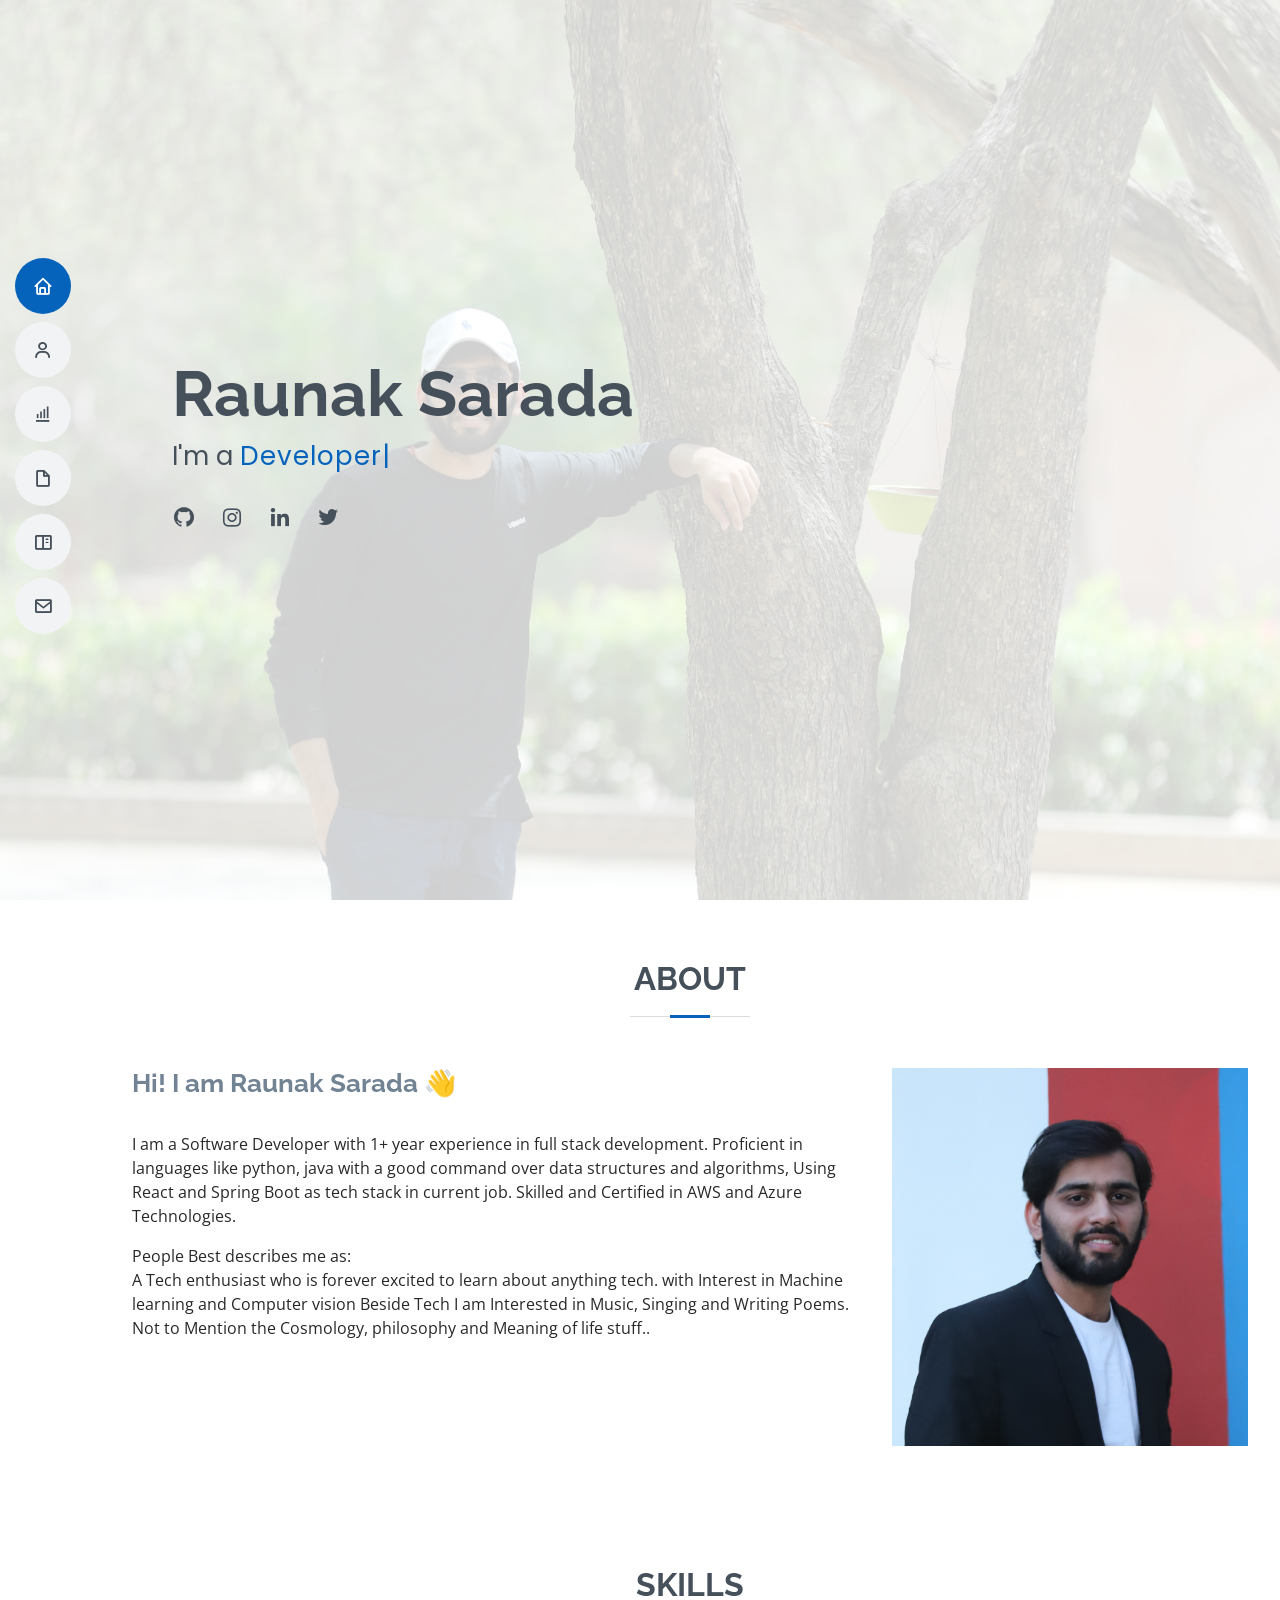
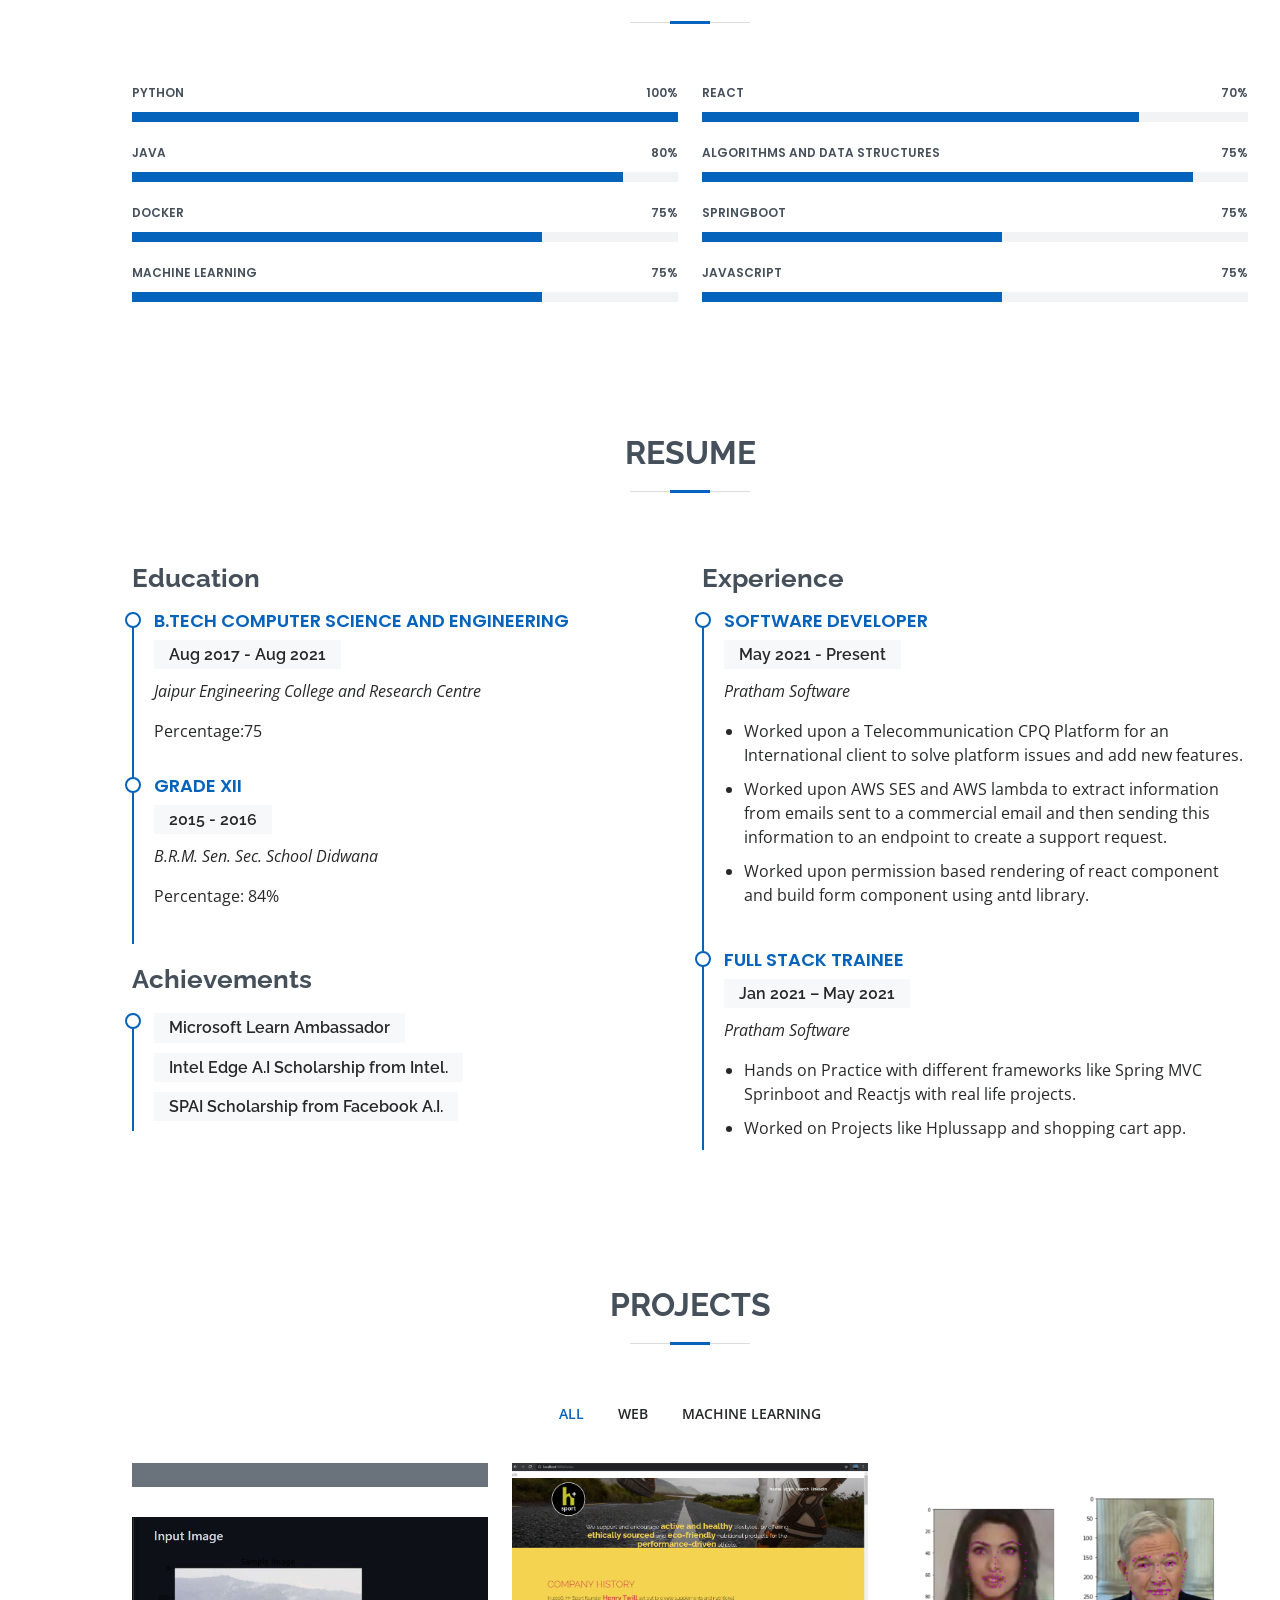
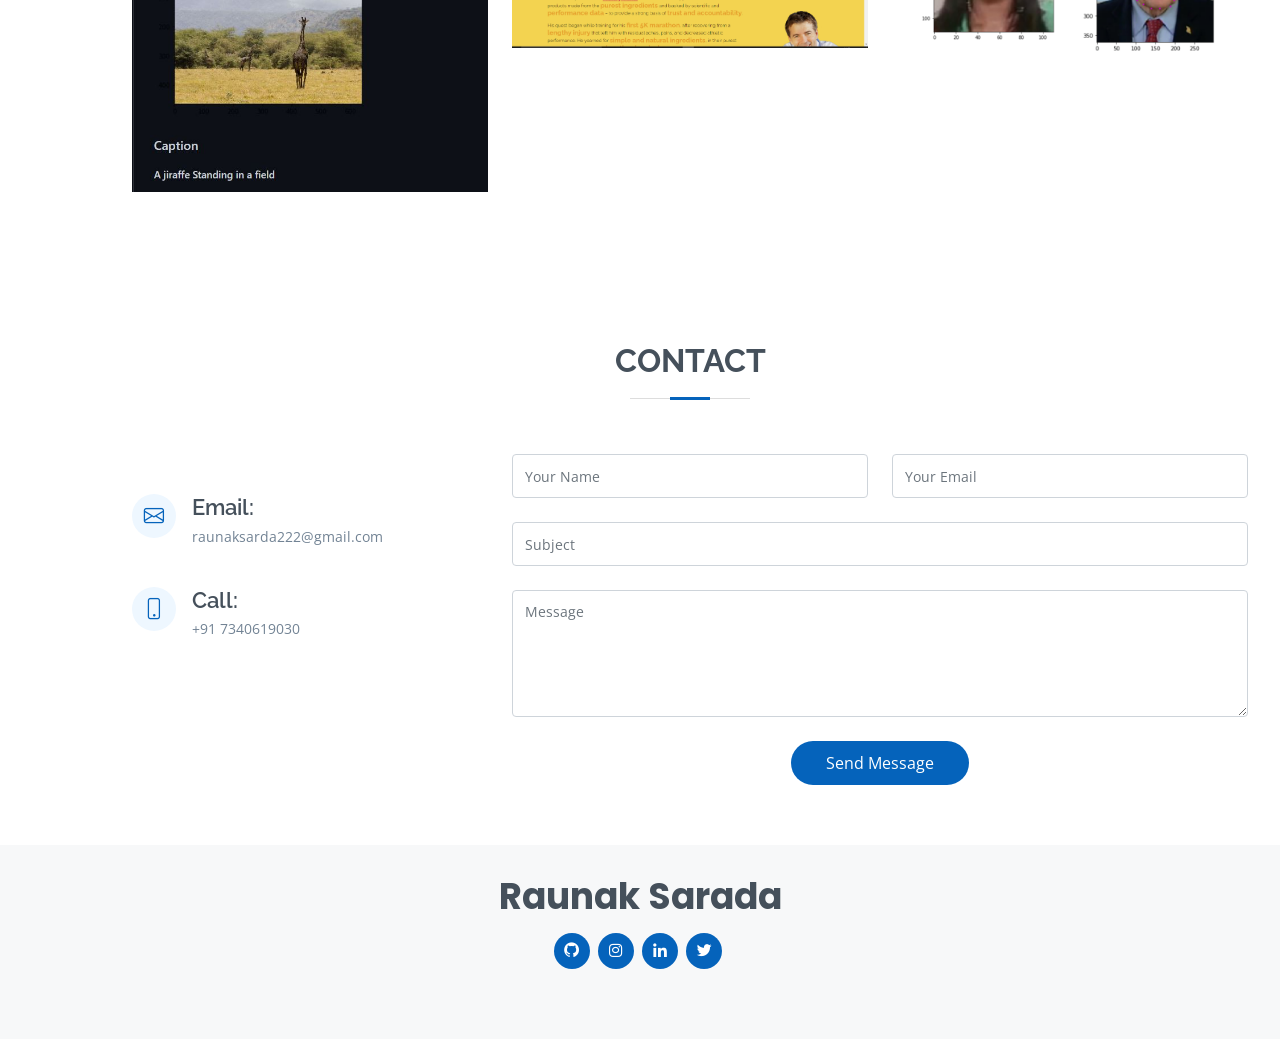
==== index.html @ 6aae20f9 "updating portfolio." ====
<!DOCTYPE html>
<html lang="en">

<head>
  <meta charset="utf-8">
  <meta content="width=device-width, initial-scale=1.0" name="viewport">

  <title>Raunak Sarada</title>
  <meta content="" name="description">
  <meta content="" name="keywords">

  <!-- Favicons -->
  <link href="assets/img/favicon.png" rel="icon">
  <link href="assets/img/apple-touch-icon.png" rel="apple-touch-icon">

  <!-- Google Fonts -->
  <link href="https://fonts.googleapis.com/css?family=Open+Sans:300,300i,400,400i,600,600i,700,700i|Raleway:300,300i,400,400i,500,500i,600,600i,700,700i|Poppins:300,300i,400,400i,500,500i,600,600i,700,700i" rel="stylesheet">

  <!-- Vendor CSS Files -->
  <link href="assets/vendor/aos/aos.css" rel="stylesheet">
  <link href="assets/vendor/bootstrap/css/bootstrap.min.css" rel="stylesheet">
  <link href="assets/vendor/bootstrap-icons/bootstrap-icons.css" rel="stylesheet">
  <link href="assets/vendor/boxicons/css/boxicons.min.css" rel="stylesheet">
  <link href="assets/vendor/glightbox/css/glightbox.min.css" rel="stylesheet">
  <link href="assets/vendor/swiper/swiper-bundle.min.css" rel="stylesheet">

  <!-- Template Main CSS File -->
  <link href="assets/css/style.css" rel="stylesheet">

  <!-- =======================================================
  * Template Name: MyResume - v4.3.0
  * Template URL: https://bootstrapmade.com/free-html-bootstrap-template-my-resume/
  * Author: BootstrapMade.com
  * License: https://bootstrapmade.com/license/
  ======================================================== -->
</head>

<body>

  <!-- ======= Mobile nav toggle button ======= -->
  <!-- <button type="button" class="mobile-nav-toggle d-xl-none"><i class="bi bi-list mobile-nav-toggle"></i></button> -->
  <i class="bi bi-list mobile-nav-toggle d-xl-none"></i>
  <!-- ======= Header ======= -->
  <header id="header" class="d-flex flex-column justify-content-center">

    <nav id="navbar" class="navbar nav-menu">
      <ul>
        <li><a href="#hero" class="nav-link scrollto active"><i class="bx bx-home"></i> <span>Home</span></a></li>
        <li><a href="#about" class="nav-link scrollto"><i class="bx bx-user"></i> <span>About</span></a></li>
        <li><a href="#skills" class="nav-link scrollto"><i class="bx bx-bar-chart-alt"></i> <span>Skills</span></a></li>
        <li><a href="#resume" class="nav-link scrollto"><i class="bx bx-file-blank"></i> <span>Resume</span></a></li>
        <li><a href="#portfolio" class="nav-link scrollto"><i class="bx bx-book-content"></i> <span>Portfolio</span></a></li>
        <!-- <li><a href="#services" class="nav-link scrollto"><i class="bx bx-server"></i> <span>Services</span></a></li> -->
        <li><a href="#contact" class="nav-link scrollto"><i class="bx bx-envelope"></i> <span>Contact</span></a></li>
      </ul>
    </nav><!-- .nav-menu -->

  </header><!-- End Header -->

  <!-- ======= Hero Section ======= -->
  <section id="hero" class="d-flex flex-column justify-content-center">
    <div class="container" data-aos="zoom-in" data-aos-delay="100">
      <h1>Raunak Sarada</h1>
      <p>I'm a <span class="typed" data-typed-items="Developer, Machine Learning Enthusiast"></span></p>
      <div class="social-links">
        <!-- <a href="#" class="facebook"><i class="bx bxl-facebook"></i></a> -->
        <!-- <a href="#" class="google-plus"><i class="bx bxl-skype"></i></a> -->
        <a href="https://github.com/raunak222" class="github" target="_blank"><i class="bx bxl-github"></i></a>
        <a href="https://www.instagram.com/raunak1999/" class="instagram" target="_blank"><i class="bx bxl-instagram"></i></a>
        <a href="https://www.linkedin.com/in/raunak-sarada/" class="linkedin" target="_blank"><i class="bx bxl-linkedin"></i></a>
        <a href="https://twitter.com/Raunak13064200" class="twitter" target="_blank"><i class="bx bxl-twitter"></i></a>
      </div>
    </div>
  </section><!-- End Hero -->

  <main id="main">

    <!-- ======= About Section ======= -->
    <section id="about" class="about">
      <div class="container" data-aos="fade-up">

        <div class="section-title">
          <h2>About</h2>
        </div>

        <div class="row">
          
          <div class="col-lg-8 pt-4 pt-lg-0 content">
            <h3>Hi! I am Raunak Sarada 👋</h3>
            <br>
            <!-- <p class="fst-italic">
              Lorem ipsum dolor sit amet, consectetur adipiscing elit, sed do eiusmod tempor incididunt ut labore et dolore
              magna aliqua.
            </p> -->
            <p>I am a Software Developer with 1+ year experience in full stack development. Proficient in languages like python, 
			  java with a good command over data structures and algorithms, 
			Using React and Spring Boot as tech stack in current job. Skilled and Certified in AWS and Azure Technologies.
            </p>
            <p> People Best describes me as:
              <br>A Tech enthusiast who is forever excited to learn about anything tech. 
              with Interest in Machine learning and Computer vision
              Beside Tech I am Interested in Music, Singing and Writing Poems.   			  
              Not to Mention the Cosmology, philosophy and Meaning of life stuff..
            </p>
            <div class="row">
              <!-- <div class="col-lg-6">
                <ul>
                  <li><i class="bi bi-chevron-right"></i> <strong>Birthday:</strong> <span>1 May 1995</span></li>
                  <li><i class="bi bi-chevron-right"></i> <strong>Website:</strong> <span>www.example.com</span></li>
                  <li><i class="bi bi-chevron-right"></i> <strong>Phone:</strong> <span>+123 456 7890</span></li>
                  <li><i class="bi bi-chevron-right"></i> <strong>City:</strong> <span>New York, USA</span></li>
                </ul>
              </div> -->
              <!-- <div class="col-lg-6">
                <ul>
                  <li><i class="bi bi-chevron-right"></i> <strong>Age:</strong> <span>30</span></li>
                  <li><i class="bi bi-chevron-right"></i> <strong>Degree:</strong> <span>Master</span></li>
                  <li><i class="bi bi-chevron-right"></i> <strong>PhEmailone:</strong> <span>email@example.com</span></li>
                  <li><i class="bi bi-chevron-right"></i> <strong>Freelance:</strong> <span>Available</span></li>
                </ul>
              </div> -->
            </div>
            <!-- <p>
              Officiis eligendi itaque labore et dolorum mollitia officiis optio vero. Quisquam sunt adipisci omnis et ut. Nulla accusantium dolor incidunt officia tempore. Et eius omnis.
              Cupiditate ut dicta maxime officiis quidem quia. Sed et consectetur qui quia repellendus itaque neque. Aliquid amet quidem ut quaerat cupiditate. Ab et eum qui repellendus omnis culpa magni laudantium dolores.
            </p> -->
          </div>
          <div class="col-lg-4">
            <img src="assets/img/profile-img.jpg" class="img-fluid" alt="">
          </div>
        </div>

      </div>
    </section><!-- End About Section -->

    <!-- ======= Facts Section ======= -->
    <!-- <section id="facts" class="facts">
      <div class="container" data-aos="fade-up">

        <div class="section-title">
          <h2>Facts</h2>
          <p>Magnam dolores commodi suscipit. Necessitatibus eius consequatur ex aliquid fuga eum quidem. Sit sint consectetur velit. Quisquam quos quisquam cupiditate. Et nemo qui impedit suscipit alias ea. Quia fugiat sit in iste officiis commodi quidem hic quas.</p>
        </div>

        <div class="row">

          <div class="col-lg-3 col-md-6">
            <div class="count-box">
              <i class="bi bi-emoji-smile"></i>
              <span data-purecounter-start="0" data-purecounter-end="232" data-purecounter-duration="1" class="purecounter"></span>
              <p>Happy Clients</p>
            </div>
          </div>

          <div class="col-lg-3 col-md-6 mt-5 mt-md-0">
            <div class="count-box">
              <i class="bi bi-journal-richtext"></i>
              <span data-purecounter-start="0" data-purecounter-end="521" data-purecounter-duration="1" class="purecounter"></span>
              <p>Projects</p>
            </div>
          </div>

          <div class="col-lg-3 col-md-6 mt-5 mt-lg-0">
            <div class="count-box">
              <i class="bi bi-headset"></i>
              <span data-purecounter-start="0" data-purecounter-end="1463" data-purecounter-duration="1" class="purecounter"></span>
              <p>Hours Of Support</p>
            </div>
          </div>

          <div class="col-lg-3 col-md-6 mt-5 mt-lg-0">
            <div class="count-box">
              <i class="bi bi-award"></i>
              <span data-purecounter-start="0" data-purecounter-end="25" data-purecounter-duration="1" class="purecounter"></span>
              <p>Awards</p>
            </div>
          </div>

        </div>

      </div>
    </section> -->
    <!-- End Facts Section -->

    <!-- ======= Skills Section ======= -->
    <section id="skills" class="skills section-bg">
      <div class="container" data-aos="fade-up">

        <div class="section-title">
          <h2>Skills</h2>
          <!-- <p>Magnam dolores commodi suscipit. Necessitatibus eius consequatur ex aliquid fuga eum quidem. Sit sint consectetur velit. Quisquam quos quisquam cupiditate. Et nemo qui impedit suscipit alias ea. Quia fugiat sit in iste officiis commodi quidem hic quas.</p> -->
        </div>

        <div class="row skills-content">

          <div class="col-lg-6">

            <div class="progress">
              <span class="skill">Python <i class="val">100%</i></span>
              <div class="progress-bar-wrap">
                <div class="progress-bar" role="progressbar" aria-valuenow="100" aria-valuemin="0" aria-valuemax="100"></div>
              </div>
            </div>

            <div class="progress">
              <span class="skill">Java <i class="val">80%</i></span>
              <div class="progress-bar-wrap">
                <div class="progress-bar" role="progressbar" aria-valuenow="90" aria-valuemin="0" aria-valuemax="100"></div>
              </div>
            </div>

            <div class="progress">
              <span class="skill">docker <i class="val">75%</i></span>
              <div class="progress-bar-wrap">
                <div class="progress-bar" role="progressbar" aria-valuenow="75" aria-valuemin="0" aria-valuemax="100"></div>
              </div>
            </div>

            <div class="progress">
              <span class="skill">Machine learning<i class="val">75%</i></span>
              <div class="progress-bar-wrap">
                <div class="progress-bar" role="progressbar" aria-valuenow="75" aria-valuemin="0" aria-valuemax="100"></div>
              </div>
            </div>

          </div>

          <div class="col-lg-6">

            <div class="progress">
              <span class="skill">React<i class="val">70%</i></span>
              <div class="progress-bar-wrap">
                <div class="progress-bar" role="progressbar" aria-valuenow="80" aria-valuemin="0" aria-valuemax="100"></div>
              </div>
            </div>

            <div class="progress">
              <span class="skill">Algorithms and Data Structures<i class="val">75%</i></span>
              <div class="progress-bar-wrap">
                <div class="progress-bar" role="progressbar" aria-valuenow="90" aria-valuemin="0" aria-valuemax="100"></div>
              </div>
            </div>

            <div class="progress">
              <span class="skill">Springboot<i class="val">75%</i></span>
              <div class="progress-bar-wrap">
                <div class="progress-bar" role="progressbar" aria-valuenow="55" aria-valuemin="0" aria-valuemax="100"></div>
              </div>
            </div>

            <div class="progress">
              <span class="skill">Javascript<i class="val">75%</i></span>
              <div class="progress-bar-wrap">
                <div class="progress-bar" role="progressbar" aria-valuenow="55" aria-valuemin="0" aria-valuemax="100"></div>
              </div>
            </div>



          </div>

        </div>

      </div>
    </section><!-- End Skills Section -->

    <!-- ======= Resume Section ======= -->
    <section id="resume" class="resume">
      <div class="container" data-aos="fade-up">

        <div class="section-title">
          <h2>Resume</h2>
          <!-- <p>Magnam dolores commodi suscipit. Necessitatibus eius consequatur ex aliquid fuga eum quidem. Sit sint consectetur velit. Quisquam quos quisquam cupiditate. Et nemo qui impedit suscipit alias ea. Quia fugiat sit in iste officiis commodi quidem hic quas.</p> -->
        </div>

        <div class="row">
          <div class="col-lg-6">
            <!-- <h3 class="resume-title">Sumary</h3>
            <div class="resume-item pb-0">
              <h4>Brandon Johnson</h4>
              <p><em>Innovative and deadline-driven Graphic Designer with 3+ years of experience designing and developing user-centered digital/print marketing material from initial concept to final, polished deliverable.</em></p>
              <ul>
                <li>Portland par 127,Orlando, FL</li>
                <li>(123) 456-7891</li>
                <li>alice.barkley@example.com</li>
              </ul>
            </div> -->

            <h3 class="resume-title">Education</h3>
            <div class="resume-item">
              <h4>B.Tech Computer Science and Engineering</h4>
              <h5>Aug 2017 - Aug 2021</h5>
              <p><em>Jaipur Engineering College and Research Centre</em></p>
              <p>Percentage:75</p>
            </div>
            <div class="resume-item">
              <h4>Grade XII</h4>
              <h5>2015 - 2016</h5>
              <p><em>B.R.M. Sen. Sec. School Didwana</em></p>
              <p>Percentage: 84%</p>
            </div>

            <h3 class="resume-title">Achievements</h3>
            <div class="resume-item">
              <h5>Microsoft Learn Ambassador</h5>
              <h5>Intel Edge A.I Scholarship from Intel.</h5>
			  <h5>SPAI Scholarship from Facebook A.I.</h5>
            </div>

          </div>
          <div class="col-lg-6">
            <h3 class="resume-title">Experience</h3>
            <div class="resume-item">
              <h4>Software Developer</h4>
              <h5>May 2021 - Present</h5>
              <p><em>Pratham Software</em></p>
              <ul>
                <li> Worked upon a Telecommunication CPQ Platform for an International client to solve platform issues and add new features.</li>
				<li> Worked upon AWS SES and AWS lambda to extract information from emails sent to a commercial email and then sending this information to an endpoint to create a support request.</li>
				<li>Worked upon permission based rendering of react component and build form component using antd library.</li>
              </ul>
            </div>
            <div class="resume-item">
              <h4>Full Stack Trainee</h4>
              <h5>Jan 2021 – May 2021</h5>
              <p><em>Pratham Software</em></p>
              <ul>
                <li>Hands on Practice with different frameworks like Spring MVC Sprinboot and Reactjs with real life projects.</li>
                <li>Worked on Projects like Hplussapp and shopping cart app.</li>
              </ul>
            </div>
          </div>
        </div>

      </div>
    </section><!-- End Resume Section -->

    <!-- ======= Portfolio Section ======= -->
    <section id="portfolio" class="portfolio section-bg">
      <div class="container" data-aos="fade-up">

        <div class="section-title">
          <h2>Projects</h2>
          <!-- <p>Magnam dolores commodi suscipit. Necessitatibus eius consequatur ex aliquid fuga eum quidem. Sit sint consectetur velit. Quisquam quos quisquam cupiditate. Et nemo qui impedit suscipit alias ea. Quia fugiat sit in iste officiis commodi quidem hic quas.</p> -->
        </div>

        <div class="row">
          <div class="col-lg-12 d-flex justify-content-center" data-aos="fade-up" data-aos-delay="100">
            <ul id="portfolio-flters">
              <li data-filter="*" class="filter-active">All</li>
              <li data-filter=".filter-web">WEB</li>
              <li data-filter=".filter-ml">Machine Learning</li>
            </ul>
          </div>
        </div>

        <div class="row portfolio-container" data-aos="fade-up" data-aos-delay="200">

          <div class="col-lg-4 col-md-6 portfolio-item filter-web">
            <div class="portfolio-wrap">
              <img src="assets/img/portfolio/musicspace.jpg" class="img-fluid" alt="">
              <div class="portfolio-info">
                <h4>MusicSpace</h4>
                <p>WEB</p>
                <div class="portfolio-links">
                  <a href="assets/img/portfolio/musicspace.jpg" data-gallery="portfolioGallery" class="portfolio-lightbox"><i class="bx bx-plus"></i></a>
                  <a href="https://github.com/raunak222/MusicSpace" target="_blank"><i class="bx bx-link"></i></a>
                </div>
              </div>
            </div>
          </div>
		  
		  <div class="col-lg-4 col-md-6 portfolio-item filter-web">
            <div class="portfolio-wrap">
              <img src="assets/img/portfolio/home_hplusapp.png" class="img-fluid" alt="">
              <div class="portfolio-info">
                <h4>hplusapp</h4>
                <p>CLI</p>
                <div class="portfolio-links">
                  <a href="assets/img/portfolio/home_hplusapp.png" data-gallery="portfolioGallery" class="portfolio-lightbox"><i class="bx bx-plus"></i></a>
                  <!-- <a href="" class="portfolio-details-lightbox" data-glightbox="type: external" title="Portfolio Details"><i class="bx bx-link"></i></a> -->
                  <a href="https://github.com/raunak222/hplusapp" target="_blank"><i class="bx bx-link"></i></a>
                </div>
              </div>
            </div>
          </div>
		  
          <div class="col-lg-4 col-md-6 portfolio-item filter-ml">
            <div class="portfolio-wrap">
              <img src="assets/img/portfolio/key_pts_example.png" class="img-fluid" alt="">
              <div class="portfolio-info">
                <h4>Facial keypoint Detection</h4>
                <p>Machine Learning</p>
                <div class="portfolio-links">
                  <a href="assets/img/portfolio/key_pts_example.png" data-gallery="portfolioGallery" class="portfolio-lightbox"><i class="bx bx-plus"></i></a>
                  <!-- <a href="" class="portfolio-details-lightbox" data-glightbox="type: external" title="Portfolio Details"><i class="bx bx-link"></i></a> -->
                  <a href="https://github.com/raunak222/Facial-Keypoint-Detection" target="_blank"><i class="bx bx-link"></i></a>
                </div>
              </div>
            </div>
          </div>

          <div class="col-lg-4 col-md-6 portfolio-item filter-ml">
            <div class="portfolio-wrap">
              <img src="assets/img/portfolio/image_caption_exa.JPG" class="img-fluid" alt="">
              <div class="portfolio-info">
                <h4>Image Captioning</h4>
                <p>Machine Learning and Computer Vision</p>
                <div class="portfolio-links">
                  <a href="assets/img/portfolio/image_caption_exa.JPG" data-gallery="portfolioGallery" class="portfolio-lightbox"><i class="bx bx-plus"></i></a>
                  <a href="https://github.com/raunak222/Image-Captioning" target="_blank"><i class="bx bx-link"></i></a>
                </div>
              </div>
            </div>
          </div>




        </div>

      </div>
    </section><!-- End Portfolio Section -->

    <!-- ======= Services Section ======= -->
    <!-- <section id="services" class="services">
      <div class="container" data-aos="fade-up">

        <div class="section-title">
          <h2>Services</h2>
          <p>Magnam dolores commodi suscipit. Necessitatibus eius consequatur ex aliquid fuga eum quidem. Sit sint consectetur velit. Quisquam quos quisquam cupiditate. Et nemo qui impedit suscipit alias ea. Quia fugiat sit in iste officiis commodi quidem hic quas.</p>
        </div>

        <div class="row">

          <div class="col-lg-4 col-md-6 d-flex align-items-stretch" data-aos="zoom-in" data-aos-delay="100">
            <div class="icon-box iconbox-blue">
              <div class="icon">
                <svg width="100" height="100" viewBox="0 0 600 600" xmlns="http://www.w3.org/2000/svg">
                  <path stroke="none" stroke-width="0" fill="#f5f5f5" d="M300,521.0016835830174C376.1290562159157,517.8887921683347,466.0731472004068,529.7835943286574,510.70327084640275,468.03025145048787C554.3714126377745,407.6079735673963,508.03601936045806,328.9844924480964,491.2728898941984,256.3432110539036C474.5976632858925,184.082847569629,479.9380746630129,96.60480741107993,416.23090153303,58.64404602377083C348.86323505073057,18.502131276798302,261.93793281208167,40.57373210992963,193.5410806939664,78.93577620505333C130.42746243093433,114.334589627462,98.30271207620316,179.96522072025542,76.75703585869454,249.04625023123273C51.97151888228291,328.5150500222984,13.704378332031375,421.85034740162234,66.52175969318436,486.19268352777647C119.04800174914682,550.1803526380478,217.28368757567262,524.383925680826,300,521.0016835830174"></path>
                </svg>
                <i class="bx bxl-dribbble"></i>
              </div>
              <h4><a href="">Lorem Ipsum</a></h4>
              <p>Voluptatum deleniti atque corrupti quos dolores et quas molestias excepturi</p>
            </div>
          </div>

          <div class="col-lg-4 col-md-6 d-flex align-items-stretch mt-4 mt-md-0" data-aos="zoom-in" data-aos-delay="200">
            <div class="icon-box iconbox-orange ">
              <div class="icon">
                <svg width="100" height="100" viewBox="0 0 600 600" xmlns="http://www.w3.org/2000/svg">
                  <path stroke="none" stroke-width="0" fill="#f5f5f5" d="M300,582.0697525312426C382.5290701553225,586.8405444964366,449.9789794690241,525.3245884688669,502.5850820975895,461.55621195738473C556.606425686781,396.0723002908107,615.8543463187945,314.28637112970534,586.6730223649479,234.56875336149918C558.9533121215079,158.8439757836574,454.9685369536778,164.00468322053177,381.49747125262974,130.76875717737553C312.15926192815925,99.40240125094834,248.97055460311594,18.661163978235184,179.8680185752513,50.54337015887873C110.5421016452524,82.52863877960104,119.82277516462835,180.83849132639028,109.12597500060166,256.43424936330496C100.08760227029461,320.3096726198365,92.17705696193138,384.0621239912766,124.79988738764834,439.7174275375508C164.83382741302287,508.01625554203684,220.96474134820875,577.5009287672846,300,582.0697525312426"></path>
                </svg>
                <i class="bx bx-file"></i>
              </div>
              <h4><a href="">Sed Perspiciatis</a></h4>
              <p>Duis aute irure dolor in reprehenderit in voluptate velit esse cillum dolore</p>
            </div>
          </div>

          <div class="col-lg-4 col-md-6 d-flex align-items-stretch mt-4 mt-lg-0" data-aos="zoom-in" data-aos-delay="300">
            <div class="icon-box iconbox-pink">
              <div class="icon">
                <svg width="100" height="100" viewBox="0 0 600 600" xmlns="http://www.w3.org/2000/svg">
                  <path stroke="none" stroke-width="0" fill="#f5f5f5" d="M300,541.5067337569781C382.14930387511276,545.0595476570109,479.8736841581634,548.3450877840088,526.4010558755058,480.5488172755941C571.5218469581645,414.80211281144784,517.5187510058486,332.0715597781072,496.52539010469104,255.14436215662573C477.37192572678356,184.95920475031193,473.57363656557914,105.61284051026155,413.0603344069578,65.22779650032875C343.27470386102294,18.654635553484475,251.2091493199835,5.337323636656869,175.0934190732945,40.62881213300186C97.87086631185822,76.43348514350839,51.98124368387456,156.15599469081315,36.44837278890362,239.84606092416172C21.716077023791087,319.22268207091537,43.775223500013084,401.1760424656574,96.891909868211,461.97329694683043C147.22146801428983,519.5804099606455,223.5754009179313,538.201503339737,300,541.5067337569781"></path>
                </svg>
                <i class="bx bx-tachometer"></i>
              </div>
              <h4><a href="">Magni Dolores</a></h4>
              <p>Excepteur sint occaecat cupidatat non proident, sunt in culpa qui officia</p>
            </div>
          </div>

          <div class="col-lg-4 col-md-6 d-flex align-items-stretch mt-4" data-aos="zoom-in" data-aos-delay="100">
            <div class="icon-box iconbox-yellow">
              <div class="icon">
                <svg width="100" height="100" viewBox="0 0 600 600" xmlns="http://www.w3.org/2000/svg">
                  <path stroke="none" stroke-width="0" fill="#f5f5f5" d="M300,503.46388370962813C374.79870501325706,506.71871716319447,464.8034551963731,527.1746412648533,510.4981551193396,467.86667711651364C555.9287308511215,408.9015244558933,512.6030010748507,327.5744911775523,490.211057578863,256.5855673507754C471.097692560561,195.9906835881958,447.69079081568157,138.11976852964426,395.19560036434837,102.3242989838813C329.3053358748298,57.3949838291264,248.02791733380457,8.279543830951368,175.87071277845988,42.242879143198664C103.41431057327972,76.34704239035025,93.79494320519305,170.9812938413882,81.28167332365135,250.07896920659033C70.17666984294237,320.27484674793965,64.84698225790005,396.69656628748305,111.28512138212992,450.4950937839243C156.20124167950087,502.5303643271138,231.32542653798444,500.4755392045468,300,503.46388370962813"></path>
                </svg>
                <i class="bx bx-layer"></i>
              </div>
              <h4><a href="">Nemo Enim</a></h4>
              <p>At vero eos et accusamus et iusto odio dignissimos ducimus qui blanditiis</p>
            </div>
          </div>

          <div class="col-lg-4 col-md-6 d-flex align-items-stretch mt-4" data-aos="zoom-in" data-aos-delay="200">
            <div class="icon-box iconbox-red">
              <div class="icon">
                <svg width="100" height="100" viewBox="0 0 600 600" xmlns="http://www.w3.org/2000/svg">
                  <path stroke="none" stroke-width="0" fill="#f5f5f5" d="M300,532.3542879108572C369.38199826031484,532.3153073249985,429.10787420159085,491.63046689027357,474.5244479745417,439.17860296908856C522.8885846962883,383.3225815378663,569.1668002868075,314.3205725914397,550.7432151929288,242.7694973846089C532.6665558377875,172.5657663291529,456.2379748765914,142.6223662098291,390.3689995646985,112.34683881706744C326.66090330228417,83.06452184765237,258.84405631176094,53.51806209861945,193.32584062364296,78.48882559362697C121.61183558270385,105.82097193414197,62.805066853699245,167.19869350419734,48.57481801355237,242.6138429142374C34.843463184063346,315.3850353017275,76.69343916112496,383.4422959591041,125.22947124332185,439.3748458443577C170.7312796277747,491.8107796887764,230.57421082200815,532.3932930995766,300,532.3542879108572"></path>
                </svg>
                <i class="bx bx-slideshow"></i>
              </div>
              <h4><a href="">Dele Cardo</a></h4>
              <p>Quis consequatur saepe eligendi voluptatem consequatur dolor consequuntur</p>
            </div>
          </div>

          <div class="col-lg-4 col-md-6 d-flex align-items-stretch mt-4" data-aos="zoom-in" data-aos-delay="300">
            <div class="icon-box iconbox-teal">
              <div class="icon">
                <svg width="100" height="100" viewBox="0 0 600 600" xmlns="http://www.w3.org/2000/svg">
                  <path stroke="none" stroke-width="0" fill="#f5f5f5" d="M300,566.797414625762C385.7384707136149,576.1784315230908,478.7894351017131,552.8928747891023,531.9192734346935,484.94944893311C584.6109503024035,417.5663521118492,582.489472248146,322.67544863468447,553.9536738515405,242.03673114598146C529.1557734026468,171.96086150256528,465.24506316201064,127.66468636344209,395.9583748389544,100.7403814666027C334.2173773831606,76.7482773500951,269.4350130405921,84.62216499799875,207.1952322260088,107.2889140133804C132.92018162631612,134.33871894543012,41.79353780512637,160.00259165414826,22.644507872594943,236.69541883565114C3.319112789854554,314.0945973066697,72.72355303640163,379.243833228382,124.04198916343866,440.3218312028393C172.9286146004772,498.5055451809895,224.45579914871206,558.5317968840102,300,566.797414625762"></path>
                </svg>
                <i class="bx bx-arch"></i>
              </div>
              <h4><a href="">Divera Don</a></h4>
              <p>Modi nostrum vel laborum. Porro fugit error sit minus sapiente sit aspernatur</p>
            </div>
          </div>

        </div>

      </div>
    </section> -->
    <!-- End Services Section -->

    <!-- ======= Testimonials Section ======= -->
    <!-- <section id="testimonials" class="testimonials section-bg">
      <div class="container" data-aos="fade-up">

        <div class="section-title">
          <h2>Testimonials</h2>
        </div>

        <div class="testimonials-slider swiper-container" data-aos="fade-up" data-aos-delay="100">
          <div class="swiper-wrapper">

            <div class="swiper-slide">
              <div class="testimonial-item">
                <img src="assets/img/testimonials/testimonials-1.jpg" class="testimonial-img" alt="">
                <h3>Saul Goodman</h3>
                <h4>Ceo &amp; Founder</h4>
                <p>
                  <i class="bx bxs-quote-alt-left quote-icon-left"></i>
                  Proin iaculis purus consequat sem cure digni ssim donec porttitora entum suscipit rhoncus. Accusantium quam, ultricies eget id, aliquam eget nibh et. Maecen aliquam, risus at semper.
                  <i class="bx bxs-quote-alt-right quote-icon-right"></i>
                </p>
              </div>
            </div>

            <div class="swiper-slide">
              <div class="testimonial-item">
                <img src="assets/img/testimonials/testimonials-2.jpg" class="testimonial-img" alt="">
                <h3>Sara Wilsson</h3>
                <h4>Designer</h4>
                <p>
                  <i class="bx bxs-quote-alt-left quote-icon-left"></i>
                  Export tempor illum tamen malis malis eram quae irure esse labore quem cillum quid cillum eram malis quorum velit fore eram velit sunt aliqua noster fugiat irure amet legam anim culpa.
                  <i class="bx bxs-quote-alt-right quote-icon-right"></i>
                </p>
              </div>
            </div>

            <div class="swiper-slide">
              <div class="testimonial-item">
                <img src="assets/img/testimonials/testimonials-3.jpg" class="testimonial-img" alt="">
                <h3>Jena Karlis</h3>
                <h4>Store Owner</h4>
                <p>
                  <i class="bx bxs-quote-alt-left quote-icon-left"></i>
                  Enim nisi quem export duis labore cillum quae magna enim sint quorum nulla quem veniam duis minim tempor labore quem eram duis noster aute amet eram fore quis sint minim.
                  <i class="bx bxs-quote-alt-right quote-icon-right"></i>
                </p>
              </div>
            </div>

            <div class="swiper-slide">
              <div class="testimonial-item">
                <img src="assets/img/testimonials/testimonials-4.jpg" class="testimonial-img" alt="">
                <h3>Matt Brandon</h3>
                <h4>Freelancer</h4>
                <p>
                  <i class="bx bxs-quote-alt-left quote-icon-left"></i>
                  Fugiat enim eram quae cillum dolore dolor amet nulla culpa multos export minim fugiat minim velit minim dolor enim duis veniam ipsum anim magna sunt elit fore quem dolore labore illum veniam.
                  <i class="bx bxs-quote-alt-right quote-icon-right"></i>
                </p>
              </div>
            </div>

            <div class="swiper-slide">
              <div class="testimonial-item">
                <img src="assets/img/testimonials/testimonials-5.jpg" class="testimonial-img" alt="">
                <h3>John Larson</h3>
                <h4>Entrepreneur</h4>
                <p>
                  <i class="bx bxs-quote-alt-left quote-icon-left"></i>
                  Quis quorum aliqua sint quem legam fore sunt eram irure aliqua veniam tempor noster veniam enim culpa labore duis sunt culpa nulla illum cillum fugiat legam esse veniam culpa fore nisi cillum quid.
                  <i class="bx bxs-quote-alt-right quote-icon-right"></i>
                </p>
              </div>
            </div>

          </div>
          <div class="swiper-pagination"></div>
        </div>

      </div>
    </section> -->
    <!-- End Testimonials Section -->

    <!-- ======= Contact Section ======= -->
    <section id="contact" class="contact">
      <div class="container" data-aos="fade-up">

        <div class="section-title">
          <h2>Contact</h2>
        </div>

        <div class="row mt-1">

          <div class="col-lg-4">
            <div class="info">
              <!-- <div class="address">
                <i class="bi bi-geo-alt"></i>
                <h4>Location:</h4>
                <p>A108 Adam Street, New York, NY 535022</p>
              </div> -->

              <div class="email">
                <i class="bi bi-envelope"></i>
                <h4>Email:</h4>
                <p>raunaksarda222@gmail.com</p>
              </div>

              <div class="phone">
                <i class="bi bi-phone"></i>
                <h4>Call:</h4>
                <p>+91 7340619030</p>
              </div>

            </div>

          </div>

          <div class="col-lg-8 mt-5 mt-lg-0">

            <form action="forms/contact.php" method="post" role="form" class="php-email-form">
              <div class="row">
                <div class="col-md-6 form-group">
                  <input type="text" name="name" class="form-control" id="name" placeholder="Your Name" required>
                </div>
                <div class="col-md-6 form-group mt-3 mt-md-0">
                  <input type="email" class="form-control" name="email" id="email" placeholder="Your Email" required>
                </div>
              </div>
              <div class="form-group mt-3">
                <input type="text" class="form-control" name="subject" id="subject" placeholder="Subject" required>
              </div>
              <div class="form-group mt-3">
                <textarea class="form-control" name="message" rows="5" placeholder="Message" required></textarea>
              </div>
              <div class="my-3">
                <div class="loading">Loading</div>
                <div class="error-message"></div>
                <div class="sent-message">Your message has been sent. Thank you!</div>
              </div>
              <div class="text-center"><button type="submit">Send Message</button></div>
            </form>

          </div>

        </div>

      </div>
    </section>
    <!-- End Contact Section -->

  </main><!-- End #main -->

  <!-- ======= Footer ======= -->
  <footer id="footer">
    <div class="container">
      <h3>Raunak Sarada</h3>
      <!-- <p>Et aut eum quis fuga eos sunt ipsa nihil. Labore corporis magni eligendi fuga maxime saepe commodi placeat.</p> -->
      <div class="social-links">
        <a href="https://github.com/raunak222" class="github" target="_blank"><i class="bx bxl-github"></i></a>
        <a href="https://www.instagram.com/raunak1999/" class="instagram" target="_blank"><i class="bx bxl-instagram"></i></a>
        <a href="https://www.linkedin.com/in/raunak-sarada/" class="linkedin" target="_blank"><i class="bx bxl-linkedin"></i></a>
        <a href="https://twitter.com/Raunak13064200" class="twitter" target="_blank"><i class="bx bxl-twitter"></i></a>
      </div>
      <!-- <div class="copyright">
        &copy; Copyright <strong><span>MyResume</span></strong>. All Rights Reserved
      </div> -->
      <div class="credits">
        <!-- All the links in the footer should remain intact. -->
        <!-- You can delete the links only if you purchased the pro version. -->
        <!-- Licensing information: [license-url] -->
        <!-- Purchase the pro version with working PHP/AJAX contact form: https://bootstrapmade.com/free-html-bootstrap-template-my-resume/ -->
        <!-- Designed by <a href="https://bootstrapmade.com/">BootstrapMade</a> -->
      </div>
    </div>
  </footer><!-- End Footer -->

  <div id="preloader"></div>
  <a href="#" class="back-to-top d-flex align-items-center justify-content-center"><i class="bi bi-arrow-up-short"></i></a>

  <!-- Vendor JS Files -->
  <script src="assets/vendor/aos/aos.js"></script>
  <script src="assets/vendor/bootstrap/js/bootstrap.bundle.min.js"></script>
  <script src="assets/vendor/glightbox/js/glightbox.min.js"></script>
  <script src="assets/vendor/isotope-layout/isotope.pkgd.min.js"></script>
  <script src="assets/vendor/php-email-form/validate.js"></script>
  <script src="assets/vendor/purecounter/purecounter.js"></script>
  <script src="assets/vendor/swiper/swiper-bundle.min.js"></script>
  <script src="assets/vendor/typed.js/typed.min.js"></script>
  <script src="assets/vendor/waypoints/noframework.waypoints.js"></script>

  <!-- Template Main JS File -->
  <script src="assets/js/main.js"></script>

</body>

</html>
---- assets/css/style.css ----
/**
* Template Name: MyResume - v4.3.0
* Template URL: https://bootstrapmade.com/free-html-bootstrap-template-my-resume/
* Author: BootstrapMade.com
* License: https://bootstrapmade.com/license/
*/

/*--------------------------------------------------------------
# General
--------------------------------------------------------------*/
body {
  font-family: "Open Sans", sans-serif;
  color: #272829;
}

a {
  color: #0563bb;
  text-decoration: none;
}

a:hover {
  color: #067ded;
  text-decoration: none;
}

h1, h2, h3, h4, h5, h6 {
  font-family: "Raleway", sans-serif;
}

/*--------------------------------------------------------------
# Back to top button
--------------------------------------------------------------*/
.back-to-top {
  position: fixed;
  visibility: hidden;
  opacity: 0;
  right: 15px;
  bottom: 15px;
  z-index: 996;
  background: #0563bb;
  width: 40px;
  height: 40px;
  border-radius: 50px;
  transition: all 0.4s;
}

.back-to-top i {
  font-size: 28px;
  color: #fff;
  line-height: 0;
}

.back-to-top:hover {
  background: #0678e3;
  color: #fff;
}

.back-to-top.active {
  visibility: visible;
  opacity: 1;
}

/*--------------------------------------------------------------
# Preloader
--------------------------------------------------------------*/
#preloader {
  position: fixed;
  top: 0;
  left: 0;
  right: 0;
  bottom: 0;
  z-index: 9999;
  overflow: hidden;
  background: #fff;
}

#preloader:before {
  content: "";
  position: fixed;
  top: calc(50% - 30px);
  left: calc(50% - 30px);
  border: 6px solid #0563bb;
  border-top-color: #fff;
  border-bottom-color: #fff;
  border-radius: 50%;
  width: 60px;
  height: 60px;
  -webkit-animation: animate-preloader 1s linear infinite;
  animation: animate-preloader 1s linear infinite;
}

@-webkit-keyframes animate-preloader {
  0% {
    transform: rotate(0deg);
  }
  100% {
    transform: rotate(360deg);
  }
}

@keyframes animate-preloader {
  0% {
    transform: rotate(0deg);
  }
  100% {
    transform: rotate(360deg);
  }
}

/*--------------------------------------------------------------
# Disable aos animation delay on mobile devices
--------------------------------------------------------------*/
@media screen and (max-width: 768px) {
  [data-aos-delay] {
    transition-delay: 0 !important;
  }
}

/*--------------------------------------------------------------
# Header
--------------------------------------------------------------*/
#header {
  position: fixed;
  top: 0;
  left: 0;
  bottom: 0;
  z-index: 9997;
  transition: all 0.5s;
  padding: 15px;
  overflow-y: auto;
}

@media (max-width: 992px) {
  #header {
    width: 300px;
    background: #fff;
    border-right: 1px solid #e6e9ec;
    left: -300px;
  }
}

@media (min-width: 992px) {
  #main {
    margin-left: 100px;
  }
}

/*--------------------------------------------------------------
# Navigation Menu
--------------------------------------------------------------*/
/**
* Desktop Navigation 
*/
.nav-menu {
  padding: 0;
  display: block;
}

.nav-menu * {
  margin: 0;
  padding: 0;
  list-style: none;
}

.nav-menu > ul > li {
  position: relative;
  white-space: nowrap;
}

.nav-menu a, .nav-menu a:focus {
  display: flex;
  align-items: center;
  color: #45505b;
  padding: 10px 18px;
  margin-bottom: 8px;
  transition: 0.3s;
  font-size: 15px;
  border-radius: 50px;
  background: #f2f3f5;
  height: 56px;
  width: 100%;
  overflow: hidden;
  transition: 0.3s;
}

.nav-menu a i, .nav-menu a:focus i {
  font-size: 20px;
}

.nav-menu a span, .nav-menu a:focus span {
  padding: 0 5px 0 7px;
  color: #45505b;
}

@media (min-width: 992px) {
  .nav-menu a, .nav-menu a:focus {
    width: 56px;
  }
  .nav-menu a span, .nav-menu a:focus span {
    display: none;
    color: #fff;
  }
}

.nav-menu a:hover, .nav-menu .active, .nav-menu .active:focus, .nav-menu li:hover > a {
  color: #fff;
  background: #0563bb;
}

.nav-menu a:hover span, .nav-menu .active span, .nav-menu .active:focus span, .nav-menu li:hover > a span {
  color: #fff;
}

.nav-menu a:hover, .nav-menu li:hover > a {
  width: 100%;
  color: #fff;
}

.nav-menu a:hover span, .nav-menu li:hover > a span {
  display: block;
}

/**
* Mobile Navigation 
*/
.mobile-nav-toggle {
  position: fixed;
  right: 10px;
  top: 10px;
  z-index: 9998;
  border: 0;
  background: none;
  font-size: 28px;
  transition: all 0.4s;
  outline: none !important;
  line-height: 0;
  cursor: pointer;
  border-radius: 50px;
  padding: 5px;
}

.mobile-nav-toggle i {
  color: #45505b;
}

.mobile-nav-active {
  overflow: hidden;
}

.mobile-nav-active #header {
  left: 0;
}

.mobile-nav-active .mobile-nav-toggle {
  color: #fff;
  background-color: #0563bb;
}

/*--------------------------------------------------------------
# Hero Section
--------------------------------------------------------------*/
#hero {
  width: 100%;
  height: 100vh;
  background: url("../img/hero-bg.jpg") top right no-repeat; 
  background-size: cover;
  position: relative; 
}

@media (min-width: 992px) {
  #hero {
    padding-left: 160px;
  }
}

#hero:before {
  content: "";
  background: rgba(255, 255, 255, 0.8);
  position: absolute;
  bottom: 0;
  top: 0;
  left: 0;
  right: 0;
}

#hero h1 {
  margin: 0;
  font-size: 64px;
  font-weight: 700;
  line-height: 56px;
  color: #45505b;
}

#hero p {
  color: #45505b;
  margin: 15px 0 0 0;
  font-size: 26px;
  font-family: "Poppins", sans-serif;
}

#hero p span {
  color: #0563bb;
  letter-spacing: 1px;
}

#hero .social-links {
  margin-top: 30px;
}

#hero .social-links a {
  font-size: 24px;
  display: inline-block;
  color: #45505b;
  line-height: 1;
  margin-right: 20px;
  transition: 0.3s;
}

#hero .social-links a:hover {
  color: #0563bb;
}

@media (max-width: 992px) {
  #hero {
    text-align: center;
  }
  #hero h1 {
    font-size: 32px;
    line-height: 36px;
  }
  #hero p {
    margin-top: 10px;
    font-size: 20px;
    line-height: 24px;
  }
}

/*--------------------------------------------------------------
# Sections General
--------------------------------------------------------------*/
section {
  padding: 60px 0;
  overflow: hidden;
}

.section-title {
  text-align: center;
  padding-bottom: 30px;
}

.section-title h2 {
  font-size: 32px;
  font-weight: bold;
  text-transform: uppercase;
  margin-bottom: 20px;
  padding-bottom: 20px;
  position: relative;
  color: #45505b;
}

.section-title h2::before {
  content: '';
  position: absolute;
  display: block;
  width: 120px;
  height: 1px;
  background: #ddd;
  bottom: 1px;
  left: calc(50% - 60px);
}

.section-title h2::after {
  content: '';
  position: absolute;
  display: block;
  width: 40px;
  height: 3px;
  background: #0563bb;
  bottom: 0;
  left: calc(50% - 20px);
}

.section-title p {
  margin-bottom: 0;
}

/*--------------------------------------------------------------
# About
--------------------------------------------------------------*/
.about .content h3 {
  font-weight: 700;
  font-size: 26px;
  color: #728394;
}

.about .content ul {
  list-style: none;
  padding: 0;
}

.about .content ul li {
  margin-bottom: 20px;
  display: flex;
  align-items: center;
}

.about .content ul strong {
  margin-right: 10px;
}

.about .content ul i {
  font-size: 16px;
  margin-right: 5px;
  color: #0563bb;
  line-height: 0;
}

.about .content p:last-child {
  margin-bottom: 0;
}

/*--------------------------------------------------------------
# Facts
--------------------------------------------------------------*/
.facts .count-box {
  padding: 30px 30px 25px 30px;
  margin-top: 30px;
  width: 100%;
  position: relative;
  text-align: center;
  background: #fff;
}

.facts .count-box i {
  position: absolute;
  top: -25px;
  left: 50%;
  transform: translateX(-50%);
  font-size: 24px;
  background: #0563bb;
  color: #fff;
  border-radius: 50px;
  display: inline-flex;
  align-items: center;
  justify-content: center;
  width: 48px;
  height: 48px;
}

.facts .count-box span {
  font-size: 36px;
  display: block;
  font-weight: 600;
  color: #011426;
}

.facts .count-box p {
  padding: 0;
  margin: 0;
  font-family: "Raleway", sans-serif;
  font-size: 14px;
}

/*--------------------------------------------------------------
# Akills
--------------------------------------------------------------*/
.skills .progress {
  height: 60px;
  display: block;
  background: none;
  border-radius: 0;
}

.skills .progress .skill {
  padding: 10px 0;
  margin: 0;
  text-transform: uppercase;
  display: block;
  font-weight: 600;
  font-family: "Poppins", sans-serif;
  color: #45505b;
}

.skills .progress .skill .val {
  float: right;
  font-style: normal;
}

.skills .progress-bar-wrap {
  background: #f2f3f5;
}

.skills .progress-bar {
  width: 1px;
  height: 10px;
  transition: .9s;
  background-color: #0563bb;
}

/*--------------------------------------------------------------
# Resume
--------------------------------------------------------------*/
.resume .resume-title {
  font-size: 26px;
  font-weight: 700;
  margin-top: 20px;
  margin-bottom: 20px;
  color: #45505b;
}

.resume .resume-item {
  padding: 0 0 20px 20px;
  margin-top: -2px;
  border-left: 2px solid #0563bb;
  position: relative;
}

.resume .resume-item h4 {
  line-height: 18px;
  font-size: 18px;
  font-weight: 600;
  text-transform: uppercase;
  font-family: "Poppins", sans-serif;
  color: #0563bb;
  margin-bottom: 10px;
}

.resume .resume-item h5 {
  font-size: 16px;
  background: #f7f8f9;
  padding: 5px 15px;
  display: inline-block;
  font-weight: 600;
  margin-bottom: 10px;
}

.resume .resume-item ul {
  padding-left: 20px;
}

.resume .resume-item ul li {
  padding-bottom: 10px;
}

.resume .resume-item:last-child {
  padding-bottom: 0;
}

.resume .resume-item::before {
  content: "";
  position: absolute;
  width: 16px;
  height: 16px;
  border-radius: 50px;
  left: -9px;
  top: 0;
  background: #fff;
  border: 2px solid #0563bb;
}

/*--------------------------------------------------------------
# Portfolio
--------------------------------------------------------------*/
.portfolio .portfolio-item {
  margin-bottom: 30px;
}

.portfolio #portfolio-flters {
  padding: 0;
  margin: 0 auto 25px auto;
  list-style: none;
  text-align: center;
  background: #fff;
  border-radius: 50px;
  padding: 2px 15px;
}

.portfolio #portfolio-flters li {
  cursor: pointer;
  display: inline-block;
  padding: 10px 15px;
  font-size: 14px;
  font-weight: 600;
  line-height: 1;
  text-transform: uppercase;
  color: #272829;
  margin-bottom: 5px;
  transition: all 0.3s ease-in-out;
}

.portfolio #portfolio-flters li:hover, .portfolio #portfolio-flters li.filter-active {
  color: #0563bb;
}

.portfolio #portfolio-flters li:last-child {
  margin-right: 0;
}

.portfolio .portfolio-wrap {
  transition: 0.3s;
  position: relative;
  overflow: hidden;
  z-index: 1;
  background: rgba(69, 80, 91, 0.8);
}

.portfolio .portfolio-wrap::before {
  content: "";
  background: rgba(255, 255, 255, 0.7);
  position: absolute;
  left: 30px;
  right: 30px;
  top: 30px;
  bottom: 30px;
  transition: all ease-in-out 0.3s;
  z-index: 2;
  opacity: 0;
}

.portfolio .portfolio-wrap .portfolio-info {
  opacity: 0;
  position: absolute;
  top: 0;
  left: 0;
  right: 0;
  bottom: 0;
  text-align: center;
  z-index: 3;
  transition: all ease-in-out 0.3s;
  display: flex;
  flex-direction: column;
  justify-content: center;
  align-items: center;
}

.portfolio .portfolio-wrap .portfolio-info::before {
  display: block;
  content: "";
  width: 48px;
  height: 48px;
  position: absolute;
  top: 35px;
  left: 35px;
  border-top: 3px solid #d7dce1;
  border-left: 3px solid #d7dce1;
  transition: all 0.5s ease 0s;
  z-index: 9994;
}

.portfolio .portfolio-wrap .portfolio-info::after {
  display: block;
  content: "";
  width: 48px;
  height: 48px;
  position: absolute;
  bottom: 35px;
  right: 35px;
  border-bottom: 3px solid #d7dce1;
  border-right: 3px solid #d7dce1;
  transition: all 0.5s ease 0s;
  z-index: 9994;
}

.portfolio .portfolio-wrap .portfolio-info h4 {
  font-size: 20px;
  color: #45505b;
  font-weight: 600;
}

.portfolio .portfolio-wrap .portfolio-info p {
  color: #45505b;
  font-size: 14px;
  text-transform: uppercase;
  padding: 0;
  margin: 0;
}

.portfolio .portfolio-wrap .portfolio-links {
  text-align: center;
  z-index: 4;
}

.portfolio .portfolio-wrap .portfolio-links a {
  color: #45505b;
  margin: 0 2px;
  font-size: 28px;
  display: inline-block;
  transition: 0.3s;
}

.portfolio .portfolio-wrap .portfolio-links a:hover {
  color: #148af9;
}

.portfolio .portfolio-wrap:hover::before {
  top: 0;
  left: 0;
  right: 0;
  bottom: 0;
  opacity: 1;
}

.portfolio .portfolio-wrap:hover .portfolio-info {
  opacity: 1;
}

.portfolio .portfolio-wrap:hover .portfolio-info::before {
  top: 15px;
  left: 15px;
}

.portfolio .portfolio-wrap:hover .portfolio-info::after {
  bottom: 15px;
  right: 15px;
}

/*--------------------------------------------------------------
# Portfolio Details
--------------------------------------------------------------*/
.portfolio-details {
  padding-top: 40px;
}

.portfolio-details .portfolio-details-slider img {
  width: 100%;
}

.portfolio-details .portfolio-details-slider .swiper-pagination {
  margin-top: 20px;
  position: relative;
}

.portfolio-details .portfolio-details-slider .swiper-pagination .swiper-pagination-bullet {
  width: 12px;
  height: 12px;
  background-color: #fff;
  opacity: 1;
  border: 1px solid #0563bb;
}

.portfolio-details .portfolio-details-slider .swiper-pagination .swiper-pagination-bullet-active {
  background-color: #0563bb;
}

.portfolio-details .portfolio-info {
  padding: 30px;
  box-shadow: 0px 0 30px rgba(69, 80, 91, 0.08);
}

.portfolio-details .portfolio-info h3 {
  font-size: 22px;
  font-weight: 700;
  margin-bottom: 20px;
  padding-bottom: 20px;
  border-bottom: 1px solid #eee;
}

.portfolio-details .portfolio-info ul {
  list-style: none;
  padding: 0;
  font-size: 15px;
}

.portfolio-details .portfolio-info ul li + li {
  margin-top: 10px;
}

.portfolio-details .portfolio-description {
  padding-top: 30px;
}

.portfolio-details .portfolio-description h2 {
  font-size: 26px;
  font-weight: 700;
  margin-bottom: 20px;
}

.portfolio-details .portfolio-description p {
  padding: 0;
}

/*--------------------------------------------------------------
# Services
--------------------------------------------------------------*/
.services .icon-box {
  text-align: center;
  padding: 70px 20px 80px 20px;
  transition: all ease-in-out 0.3s;
  background: #fff;
  box-shadow: 0px 5px 90px 0px rgba(110, 123, 131, 0.05);
}

.services .icon-box .icon {
  margin: 0 auto;
  width: 100px;
  height: 100px;
  display: flex;
  align-items: center;
  justify-content: center;
  transition: ease-in-out 0.3s;
  position: relative;
}

.services .icon-box .icon i {
  font-size: 36px;
  transition: 0.5s;
  position: relative;
}

.services .icon-box .icon svg {
  position: absolute;
  top: 0;
  left: 0;
}

.services .icon-box .icon svg path {
  transition: 0.5s;
  fill: #f5f5f5;
}

.services .icon-box h4 {
  font-weight: 600;
  margin: 10px 0 15px 0;
  font-size: 22px;
}

.services .icon-box h4 a {
  color: #45505b;
  transition: ease-in-out 0.3s;
}

.services .icon-box p {
  line-height: 24px;
  font-size: 14px;
  margin-bottom: 0;
}

.services .icon-box:hover {
  border-color: #fff;
  box-shadow: 0px 0 35px 0 rgba(0, 0, 0, 0.08);
}

.services .iconbox-blue i {
  color: #47aeff;
}

.services .iconbox-blue:hover .icon i {
  color: #fff;
}

.services .iconbox-blue:hover .icon path {
  fill: #47aeff;
}

.services .iconbox-orange i {
  color: #ffa76e;
}

.services .iconbox-orange:hover .icon i {
  color: #fff;
}

.services .iconbox-orange:hover .icon path {
  fill: #ffa76e;
}

.services .iconbox-pink i {
  color: #e80368;
}

.services .iconbox-pink:hover .icon i {
  color: #fff;
}

.services .iconbox-pink:hover .icon path {
  fill: #e80368;
}

.services .iconbox-yellow i {
  color: #ffbb2c;
}

.services .iconbox-yellow:hover .icon i {
  color: #fff;
}

.services .iconbox-yellow:hover .icon path {
  fill: #ffbb2c;
}

.services .iconbox-red i {
  color: #ff5828;
}

.services .iconbox-red:hover .icon i {
  color: #fff;
}

.services .iconbox-red:hover .icon path {
  fill: #ff5828;
}

.services .iconbox-teal i {
  color: #11dbcf;
}

.services .iconbox-teal:hover .icon i {
  color: #fff;
}

.services .iconbox-teal:hover .icon path {
  fill: #11dbcf;
}

/*--------------------------------------------------------------
# Testimonials
--------------------------------------------------------------*/
.testimonials .section-header {
  margin-bottom: 40px;
}

.testimonials .testimonial-item {
  text-align: center;
}

.testimonials .testimonial-item .testimonial-img {
  width: 120px;
  border-radius: 50%;
  border: 4px solid #fff;
  margin: 0 auto;
}

.testimonials .testimonial-item h3 {
  font-size: 20px;
  font-weight: bold;
  margin: 10px 0 5px 0;
  color: #111;
}

.testimonials .testimonial-item h4 {
  font-size: 14px;
  color: #999;
  margin: 0 0 15px 0;
}

.testimonials .testimonial-item .quote-icon-left, .testimonials .testimonial-item .quote-icon-right {
  color: #90c8fc;
  font-size: 26px;
}

.testimonials .testimonial-item .quote-icon-left {
  display: inline-block;
  left: -5px;
  position: relative;
}

.testimonials .testimonial-item .quote-icon-right {
  display: inline-block;
  right: -5px;
  position: relative;
  top: 10px;
}

.testimonials .testimonial-item p {
  font-style: italic;
  margin: 0 auto 15px auto;
}

.testimonials .swiper-pagination {
  margin-top: 20px;
  position: relative;
}

.testimonials .swiper-pagination .swiper-pagination-bullet {
  width: 12px;
  height: 12px;
  background-color: #fff;
  opacity: 1;
  border: 1px solid #0563bb;
}

.testimonials .swiper-pagination .swiper-pagination-bullet-active {
  background-color: #0563bb;
}

@media (min-width: 992px) {
  .testimonials .testimonial-item p {
    width: 80%;
  }
}

/*--------------------------------------------------------------
# Contact
--------------------------------------------------------------*/
.contact .info {
  width: 100%;
  background: #fff;
}

.contact .info i {
  font-size: 20px;
  color: #0563bb;
  float: left;
  width: 44px;
  height: 44px;
  background: #eef7ff;
  display: flex;
  justify-content: center;
  align-items: center;
  border-radius: 50px;
  transition: all 0.3s ease-in-out;
}

.contact .info h4 {
  padding: 0 0 0 60px;
  font-size: 22px;
  font-weight: 600;
  margin-bottom: 5px;
  color: #45505b;
}

.contact .info p {
  padding: 0 0 0 60px;
  margin-bottom: 0;
  font-size: 14px;
  color: #728394;
}

.contact .info .email, .contact .info .phone {
  margin-top: 40px;
}

.contact .info .email:hover i, .contact .info .address:hover i, .contact .info .phone:hover i {
  background: #0563bb;
  color: #fff;
}

.contact .php-email-form {
  width: 100%;
  background: #fff;
}

.contact .php-email-form .form-group {
  padding-bottom: 8px;
}

.contact .php-email-form .error-message {
  display: none;
  color: #fff;
  background: #ed3c0d;
  text-align: left;
  padding: 15px;
  font-weight: 600;
}

.contact .php-email-form .error-message br + br {
  margin-top: 25px;
}

.contact .php-email-form .sent-message {
  display: none;
  color: #fff;
  background: #18d26e;
  text-align: center;
  padding: 15px;
  font-weight: 600;
}

.contact .php-email-form .loading {
  display: none;
  background: #fff;
  text-align: center;
  padding: 15px;
}

.contact .php-email-form .loading:before {
  content: "";
  display: inline-block;
  border-radius: 50%;
  width: 24px;
  height: 24px;
  margin: 0 10px -6px 0;
  border: 3px solid #18d26e;
  border-top-color: #eee;
  -webkit-animation: animate-loading 1s linear infinite;
  animation: animate-loading 1s linear infinite;
}

.contact .php-email-form input, .contact .php-email-form textarea {
  border-radius: 4px;
  box-shadow: none;
  font-size: 14px;
}

.contact .php-email-form input {
  height: 44px;
}

.contact .php-email-form textarea {
  padding: 10px 12px;
}

.contact .php-email-form button[type="submit"] {
  background: #0563bb;
  border: 0;
  padding: 10px 35px;
  color: #fff;
  transition: 0.4s;
  border-radius: 50px;
}

.contact .php-email-form button[type="submit"]:hover {
  background: #0678e3;
}

@-webkit-keyframes animate-loading {
  0% {
    transform: rotate(0deg);
  }
  100% {
    transform: rotate(360deg);
  }
}

@keyframes animate-loading {
  0% {
    transform: rotate(0deg);
  }
  100% {
    transform: rotate(360deg);
  }
}

/*--------------------------------------------------------------
# Footer
--------------------------------------------------------------*/
#footer {
  background: #f7f8f9;
  color: #45505b;
  font-size: 14px;
  text-align: center;
  padding: 30px 0;
}

#footer h3 {
  font-size: 36px;
  font-weight: 700;
  position: relative;
  font-family: "Poppins", sans-serif;
  padding: 0;
  margin: 0 0 15px 0;
}

#footer p {
  font-size: 15;
  font-style: italic;
  padding: 0;
  margin: 0 0 40px 0;
}

#footer .social-links {
  margin: 0 0 40px 0;
}

#footer .social-links a {
  font-size: 18px;
  display: inline-block;
  background: #0563bb;
  color: #fff;
  line-height: 1;
  padding: 8px 0;
  margin-right: 4px;
  border-radius: 50%;
  text-align: center;
  width: 36px;
  height: 36px;
  transition: 0.3s;
}

#footer .social-links a:hover {
  background: #0678e3;
  color: #fff;
  text-decoration: none;
}

#footer .copyright {
  margin: 0 0 5px 0;
}

#footer .credits {
  font-size: 13px;
}
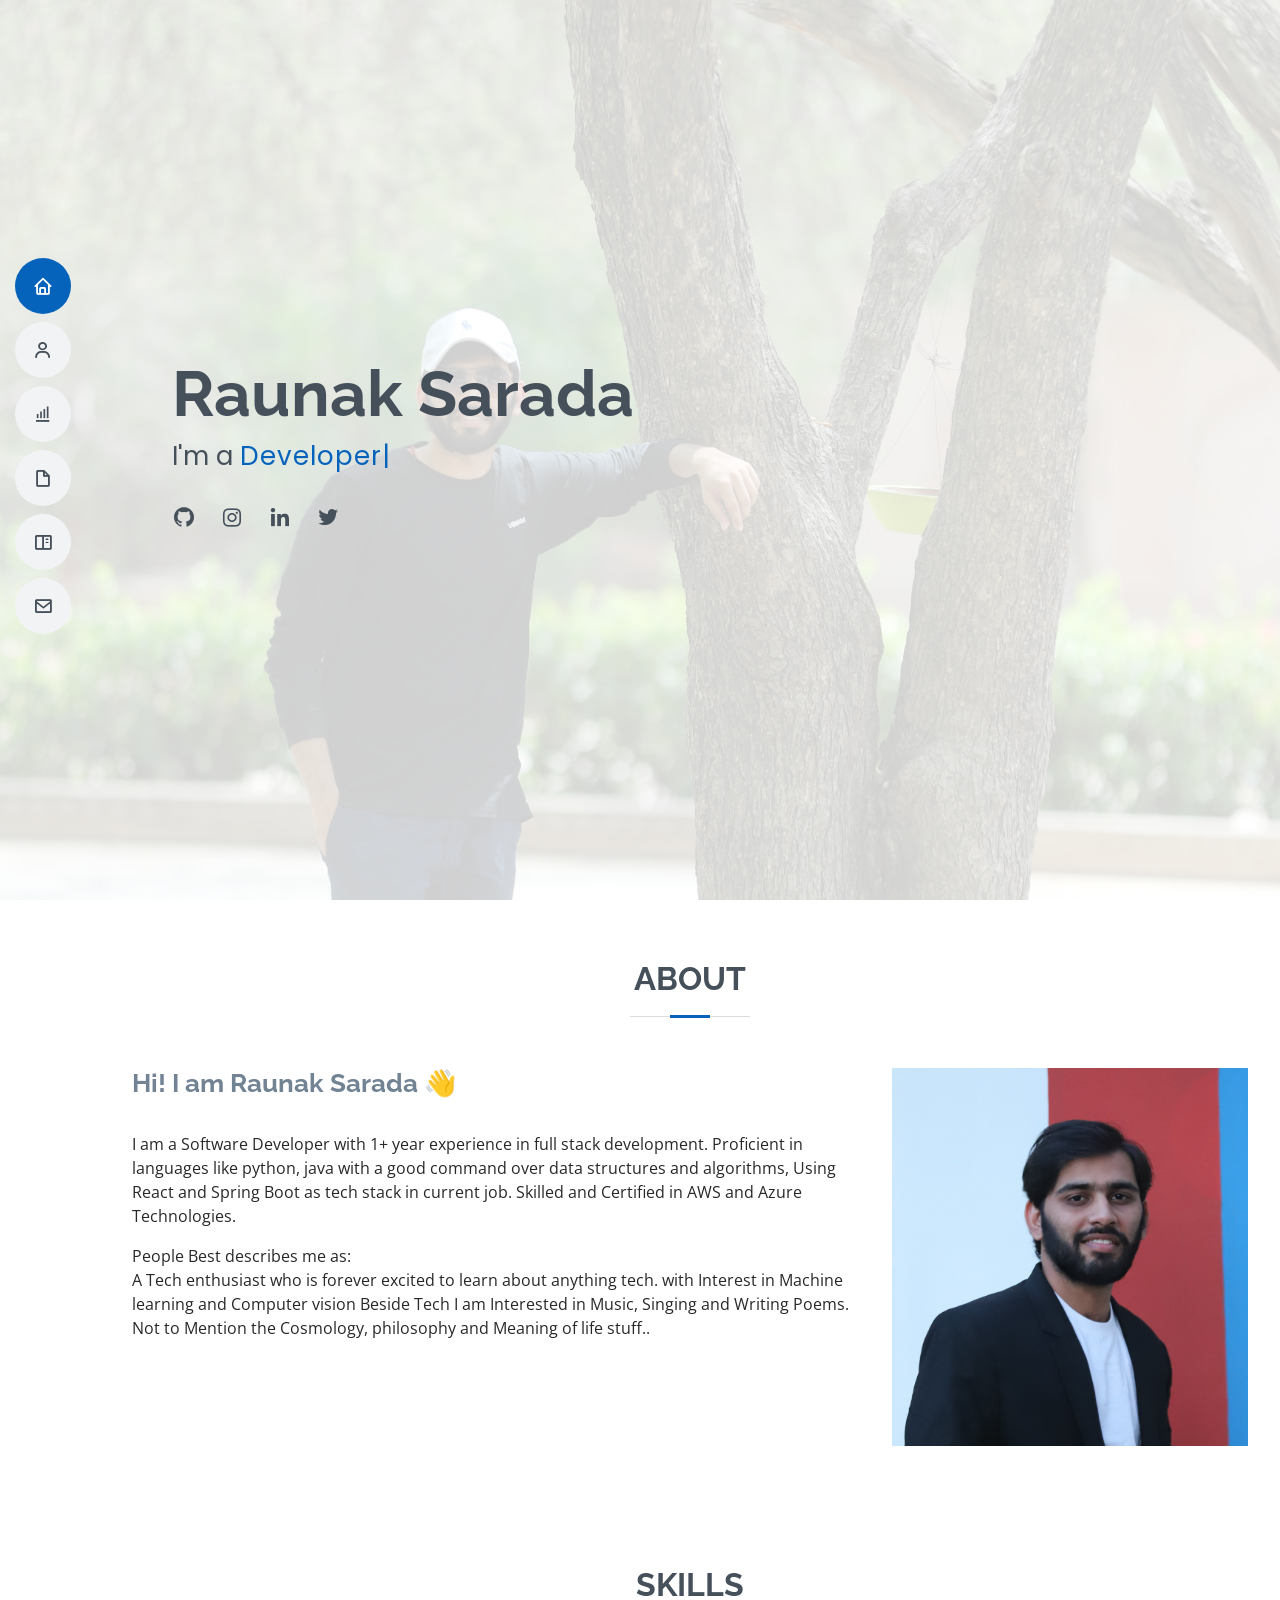
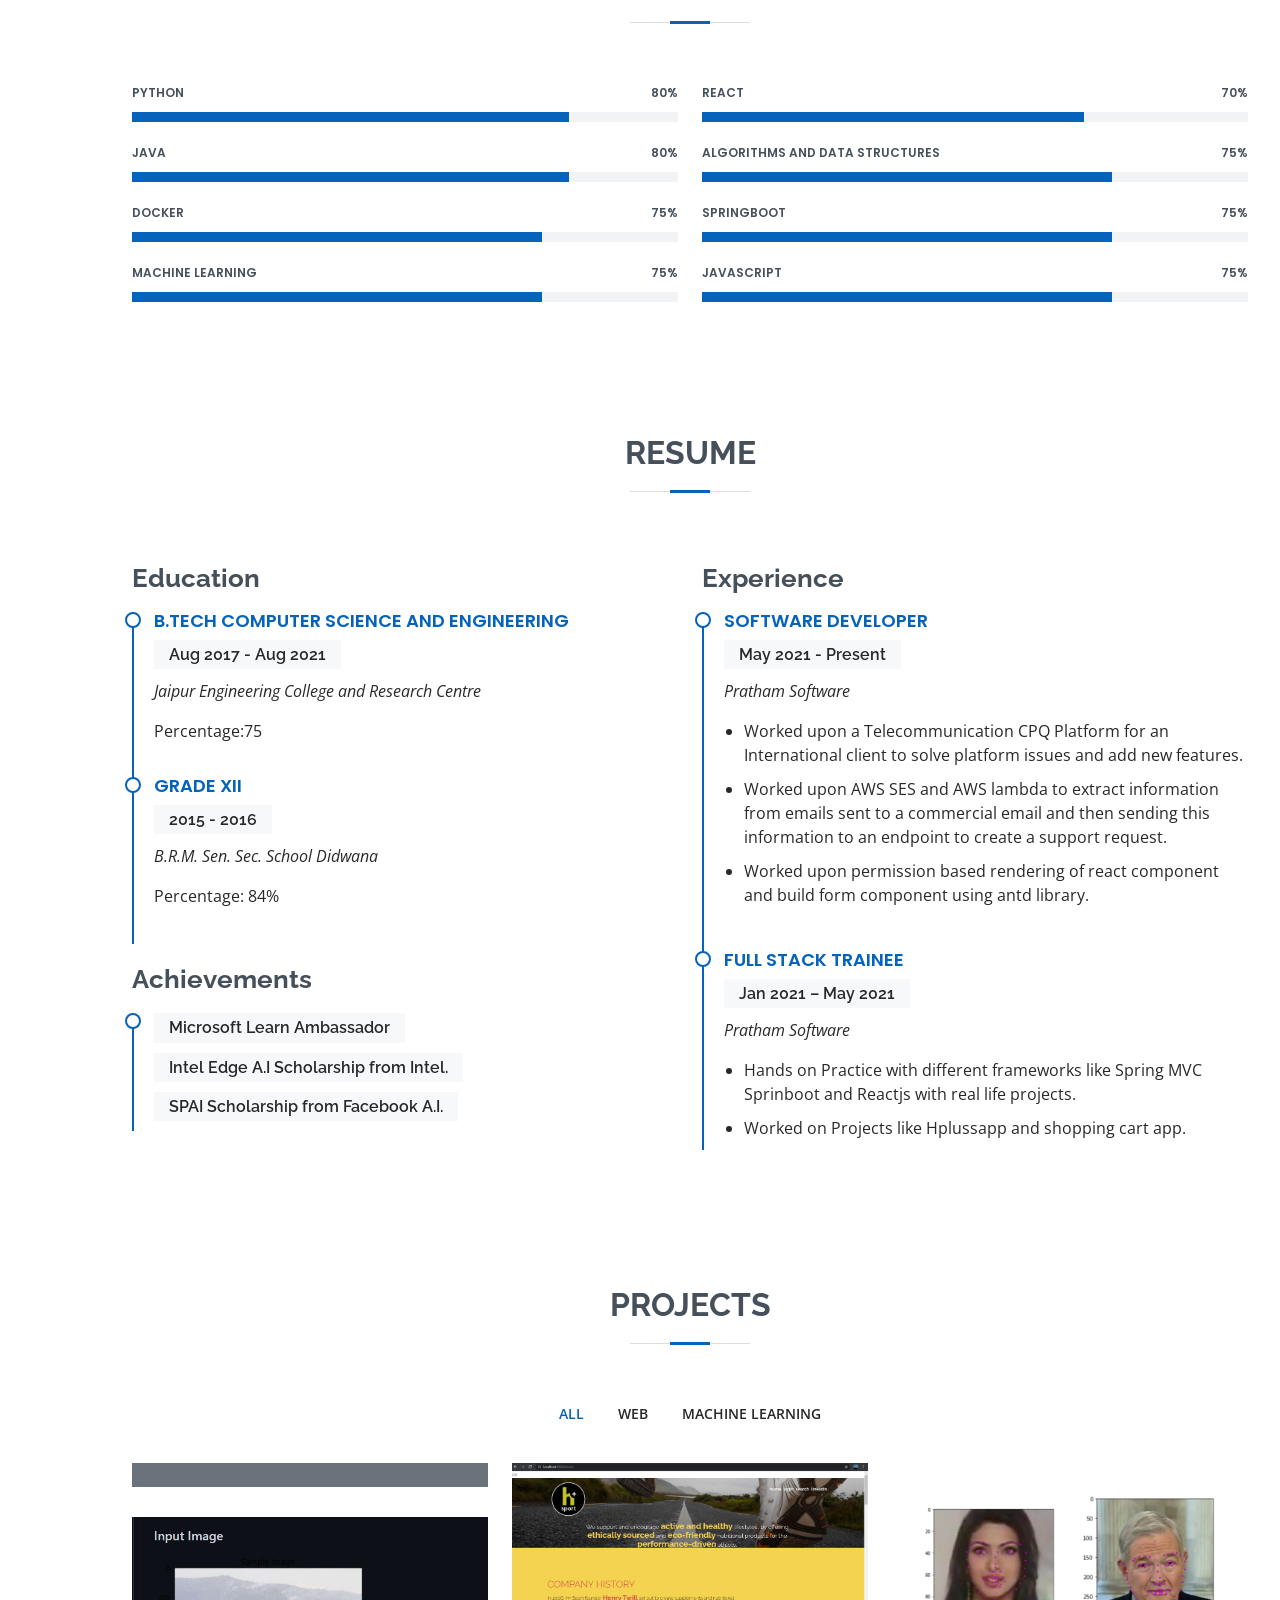
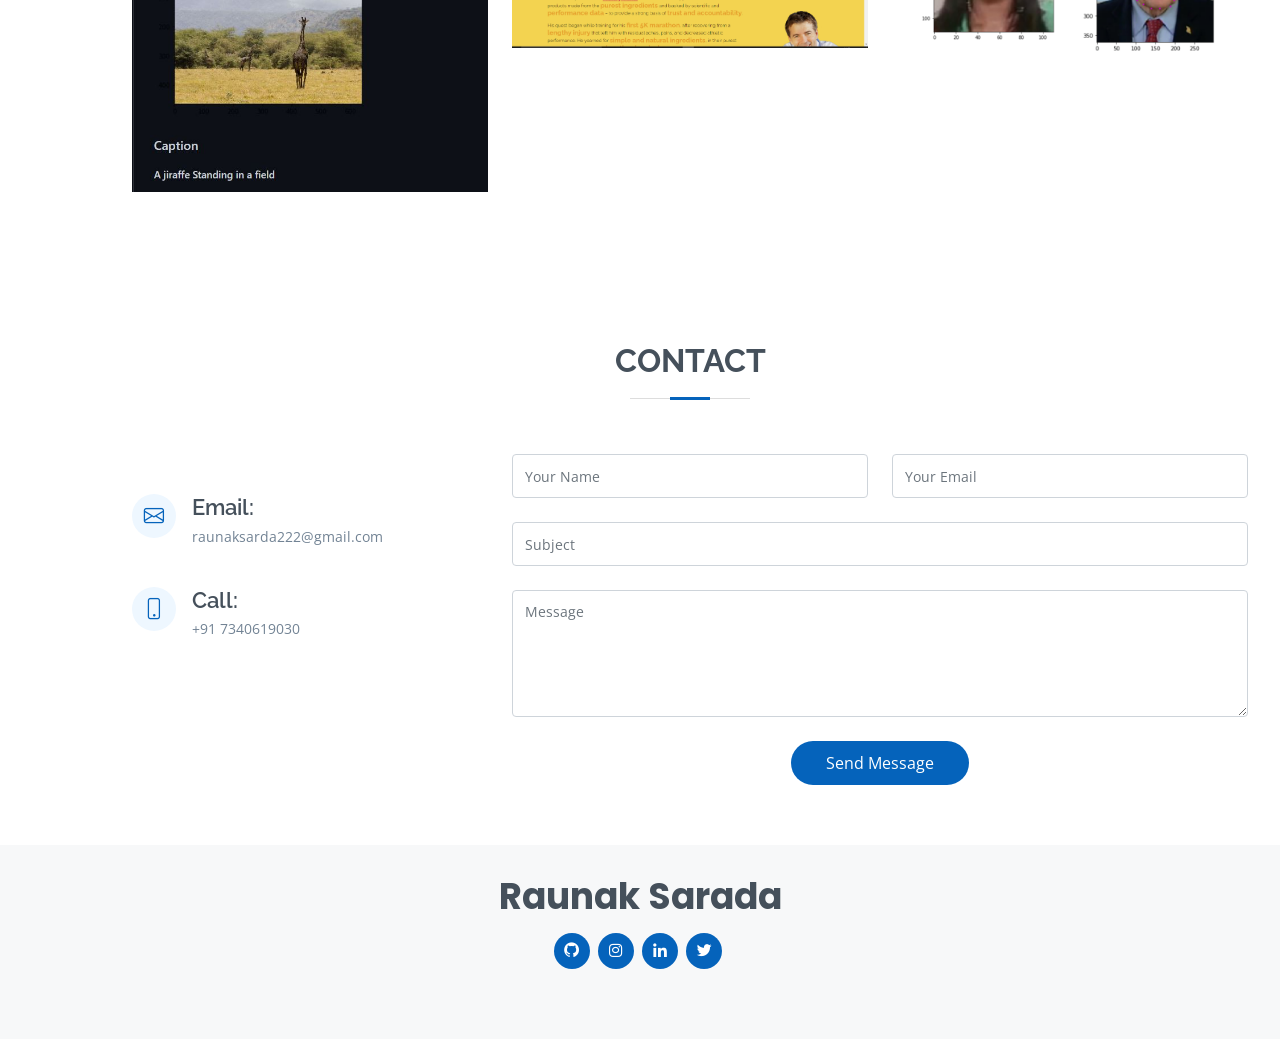
==== commit d45dcf43: "updating portfolio." ====
--- a/index.html
+++ b/index.html
@@ -196,16 +196,16 @@
           <div class="col-lg-6">
 
             <div class="progress">
-              <span class="skill">Python <i class="val">100%</i></span>
+              <span class="skill">Python <i class="val">80%</i></span>
               <div class="progress-bar-wrap">
-                <div class="progress-bar" role="progressbar" aria-valuenow="100" aria-valuemin="0" aria-valuemax="100"></div>
+                <div class="progress-bar" role="progressbar" aria-valuenow="80" aria-valuemin="0" aria-valuemax="100"></div>
               </div>
             </div>
 
             <div class="progress">
               <span class="skill">Java <i class="val">80%</i></span>
               <div class="progress-bar-wrap">
-                <div class="progress-bar" role="progressbar" aria-valuenow="90" aria-valuemin="0" aria-valuemax="100"></div>
+                <div class="progress-bar" role="progressbar" aria-valuenow="80" aria-valuemin="0" aria-valuemax="100"></div>
               </div>
             </div>
 
@@ -230,28 +230,28 @@
             <div class="progress">
               <span class="skill">React<i class="val">70%</i></span>
               <div class="progress-bar-wrap">
-                <div class="progress-bar" role="progressbar" aria-valuenow="80" aria-valuemin="0" aria-valuemax="100"></div>
+                <div class="progress-bar" role="progressbar" aria-valuenow="70" aria-valuemin="0" aria-valuemax="100"></div>
               </div>
             </div>
 
             <div class="progress">
               <span class="skill">Algorithms and Data Structures<i class="val">75%</i></span>
               <div class="progress-bar-wrap">
-                <div class="progress-bar" role="progressbar" aria-valuenow="90" aria-valuemin="0" aria-valuemax="100"></div>
+                <div class="progress-bar" role="progressbar" aria-valuenow="75" aria-valuemin="0" aria-valuemax="100"></div>
               </div>
             </div>
 
             <div class="progress">
               <span class="skill">Springboot<i class="val">75%</i></span>
               <div class="progress-bar-wrap">
-                <div class="progress-bar" role="progressbar" aria-valuenow="55" aria-valuemin="0" aria-valuemax="100"></div>
+                <div class="progress-bar" role="progressbar" aria-valuenow="75" aria-valuemin="0" aria-valuemax="100"></div>
               </div>
             </div>
 
             <div class="progress">
               <span class="skill">Javascript<i class="val">75%</i></span>
               <div class="progress-bar-wrap">
-                <div class="progress-bar" role="progressbar" aria-valuenow="55" aria-valuemin="0" aria-valuemax="100"></div>
+                <div class="progress-bar" role="progressbar" aria-valuenow="75" aria-valuemin="0" aria-valuemax="100"></div>
               </div>
             </div>
 
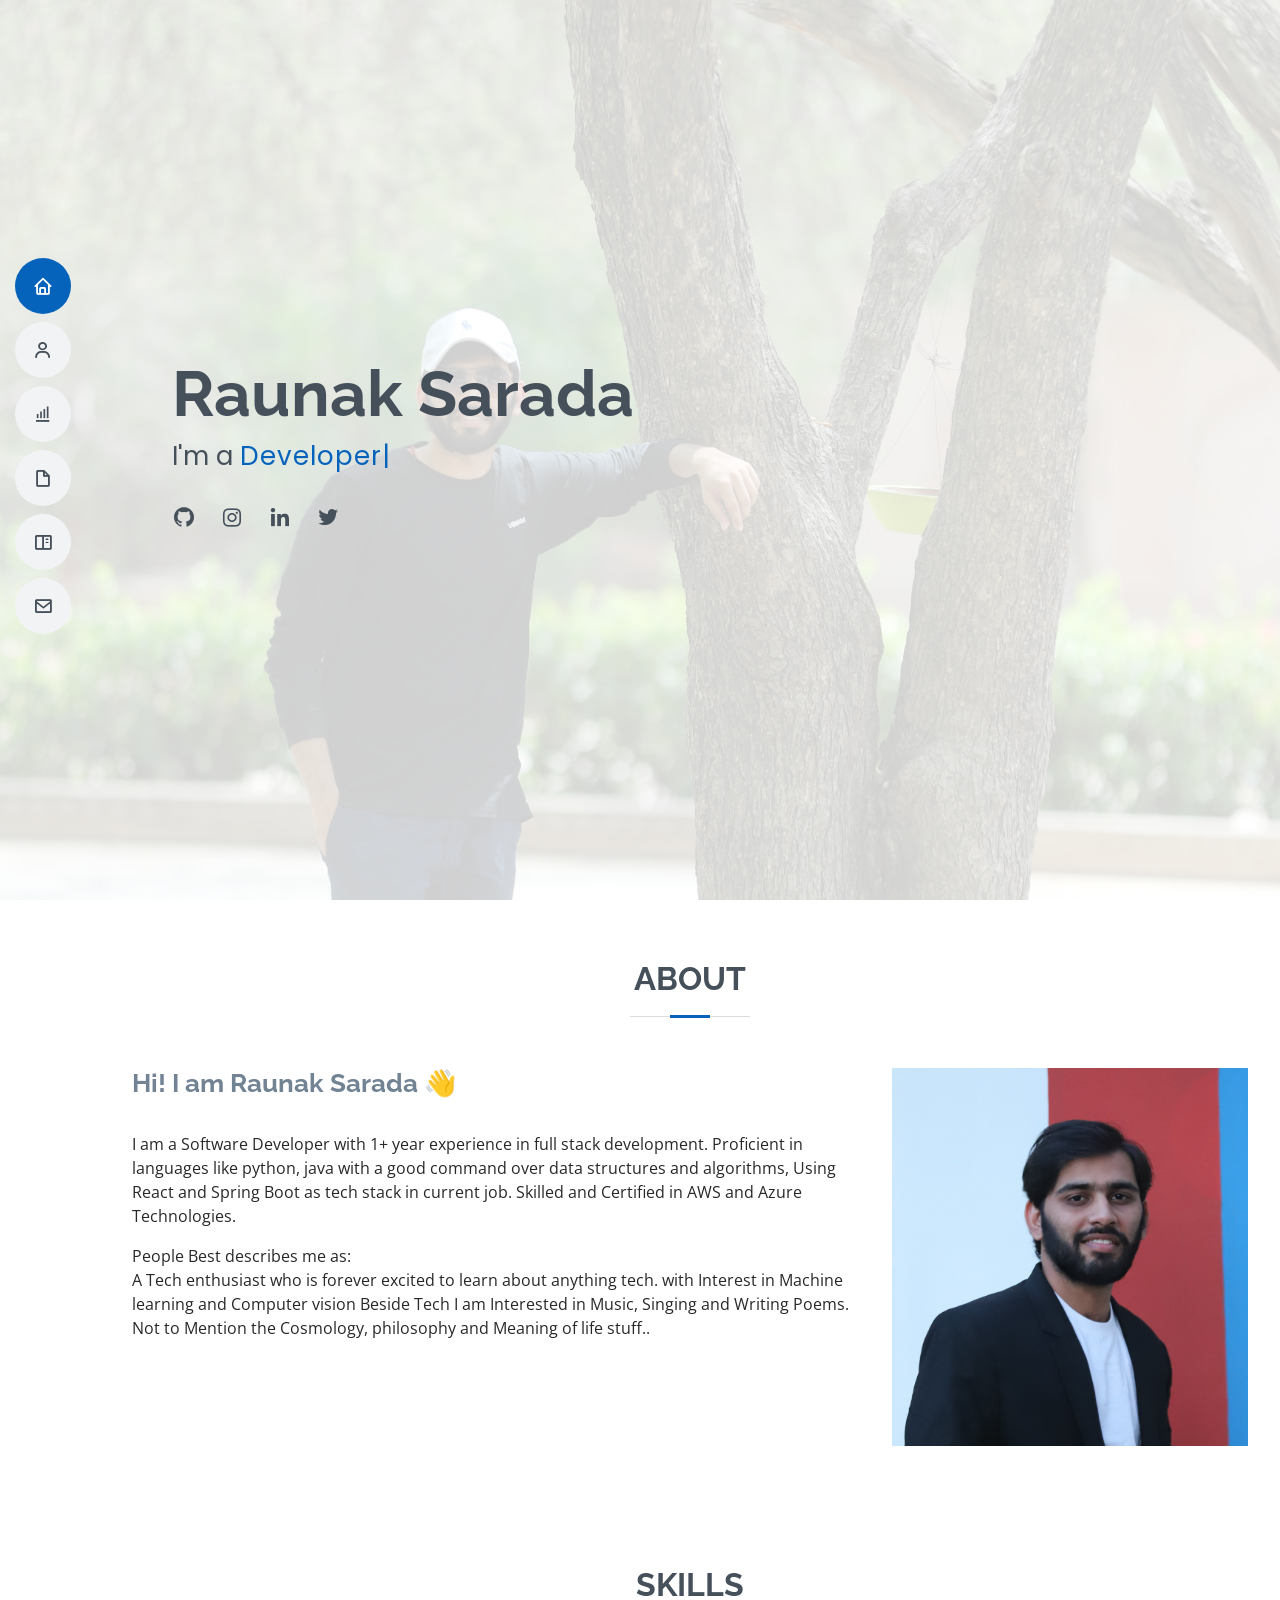
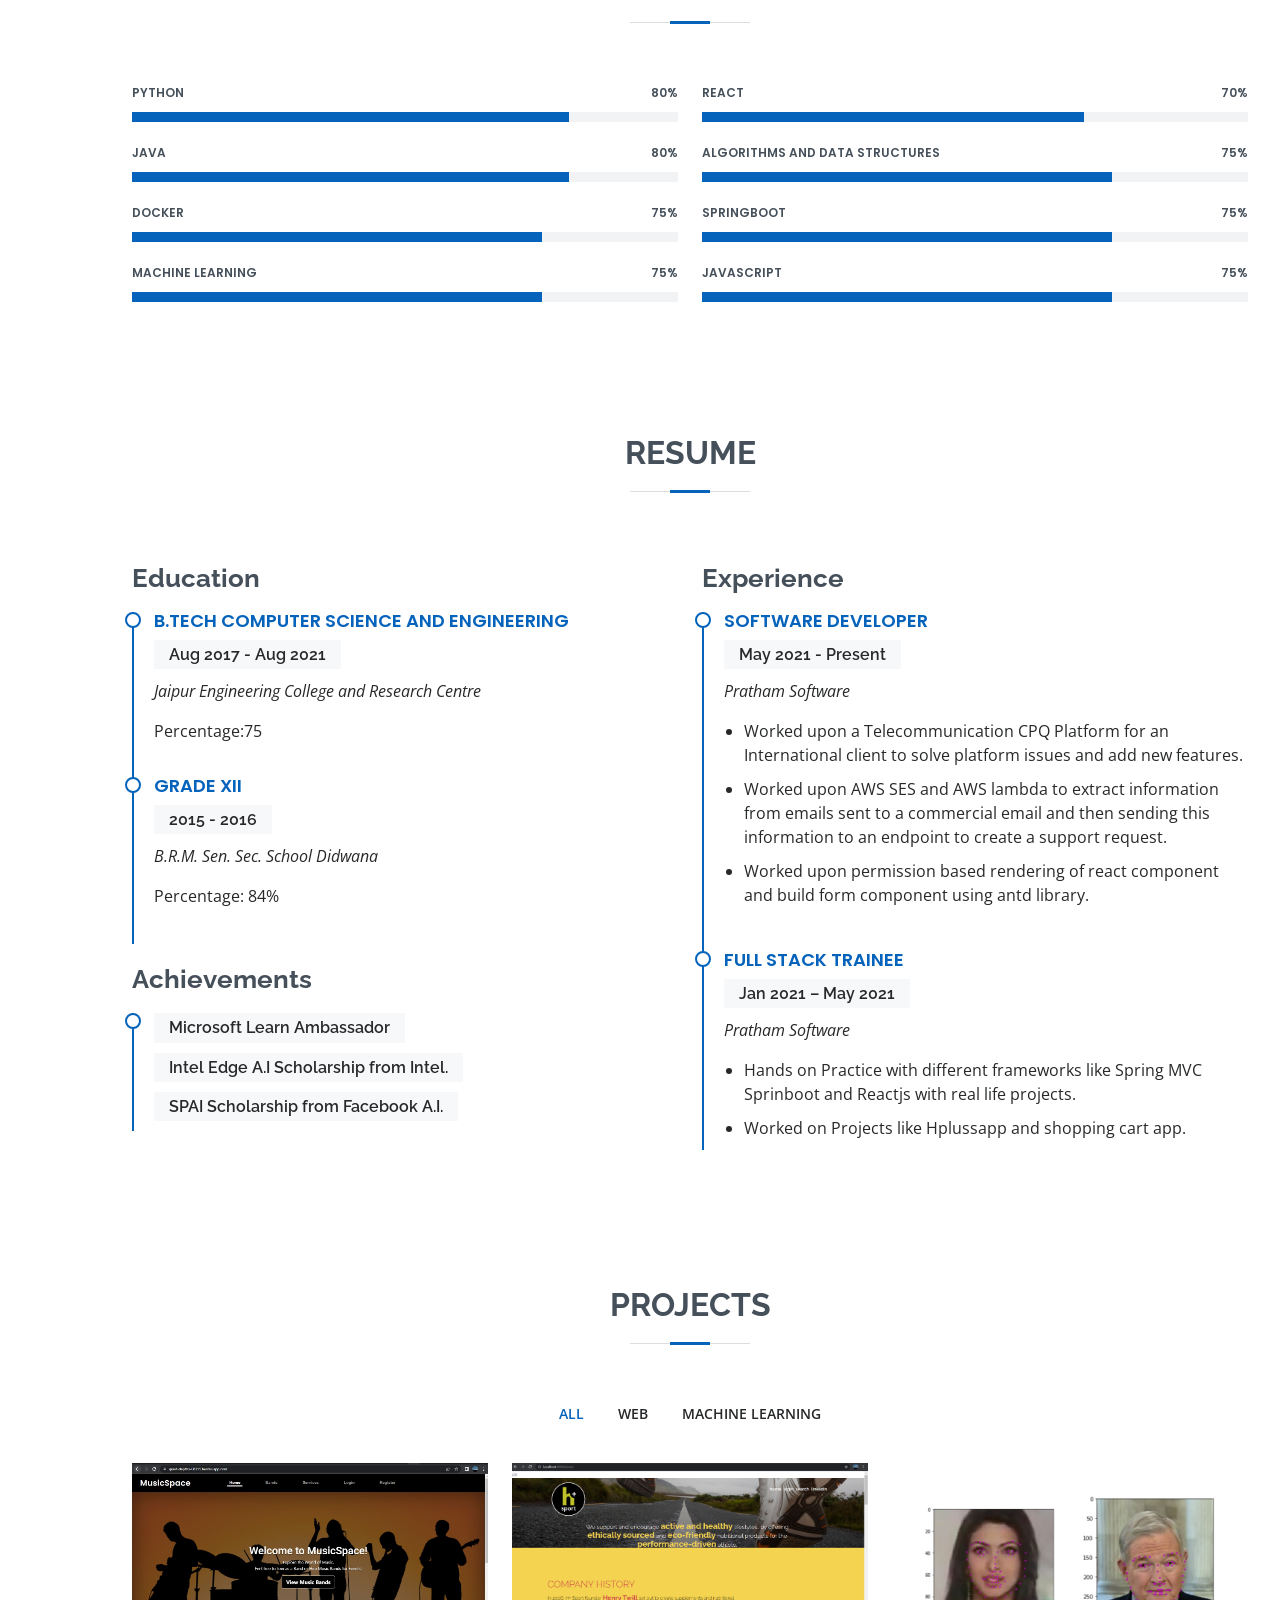
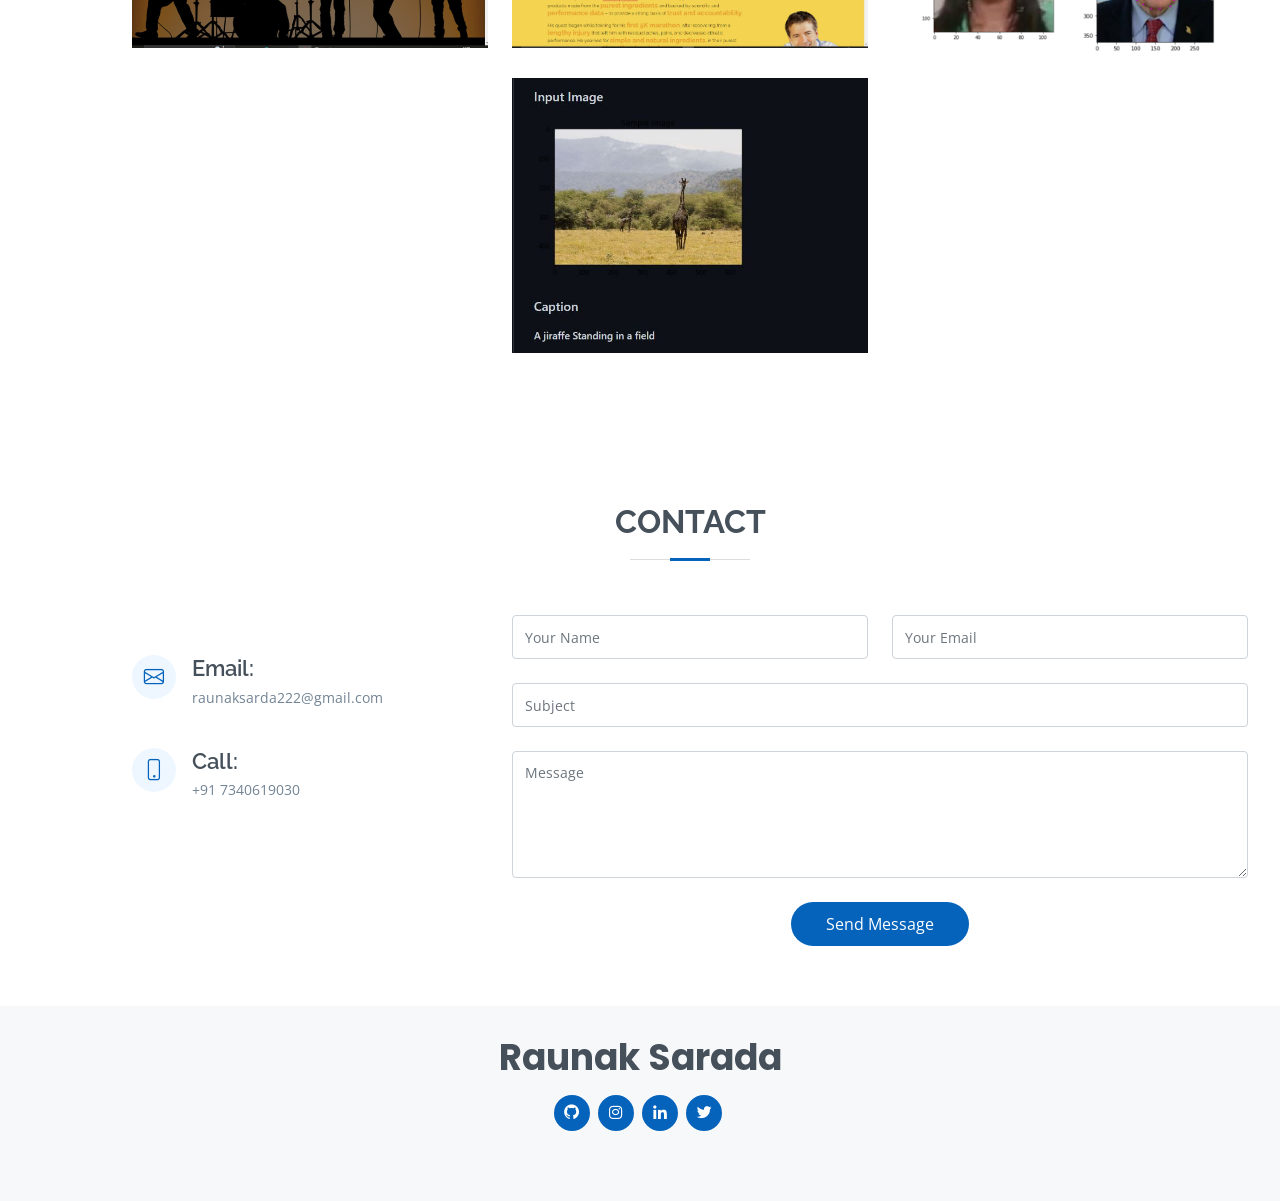
==== commit 78781104: "updating portfolio." ====
--- a/index.html
+++ b/index.html
@@ -358,12 +358,12 @@
 
           <div class="col-lg-4 col-md-6 portfolio-item filter-web">
             <div class="portfolio-wrap">
-              <img src="assets/img/portfolio/musicspace.jpg" class="img-fluid" alt="">
+              <img src="assets/img/portfolio/musicspace.JPG" class="img-fluid" alt="">
               <div class="portfolio-info">
                 <h4>MusicSpace</h4>
                 <p>WEB</p>
                 <div class="portfolio-links">
-                  <a href="assets/img/portfolio/musicspace.jpg" data-gallery="portfolioGallery" class="portfolio-lightbox"><i class="bx bx-plus"></i></a>
+                  <a href="assets/img/portfolio/musicspace.JPG" data-gallery="portfolioGallery" class="portfolio-lightbox"><i class="bx bx-plus"></i></a>
                   <a href="https://github.com/raunak222/MusicSpace" target="_blank"><i class="bx bx-link"></i></a>
                 </div>
               </div>
@@ -375,7 +375,7 @@
               <img src="assets/img/portfolio/home_hplusapp.png" class="img-fluid" alt="">
               <div class="portfolio-info">
                 <h4>hplusapp</h4>
-                <p>CLI</p>
+                <p>WEB</p>
                 <div class="portfolio-links">
                   <a href="assets/img/portfolio/home_hplusapp.png" data-gallery="portfolioGallery" class="portfolio-lightbox"><i class="bx bx-plus"></i></a>
                   <!-- <a href="" class="portfolio-details-lightbox" data-glightbox="type: external" title="Portfolio Details"><i class="bx bx-link"></i></a> -->
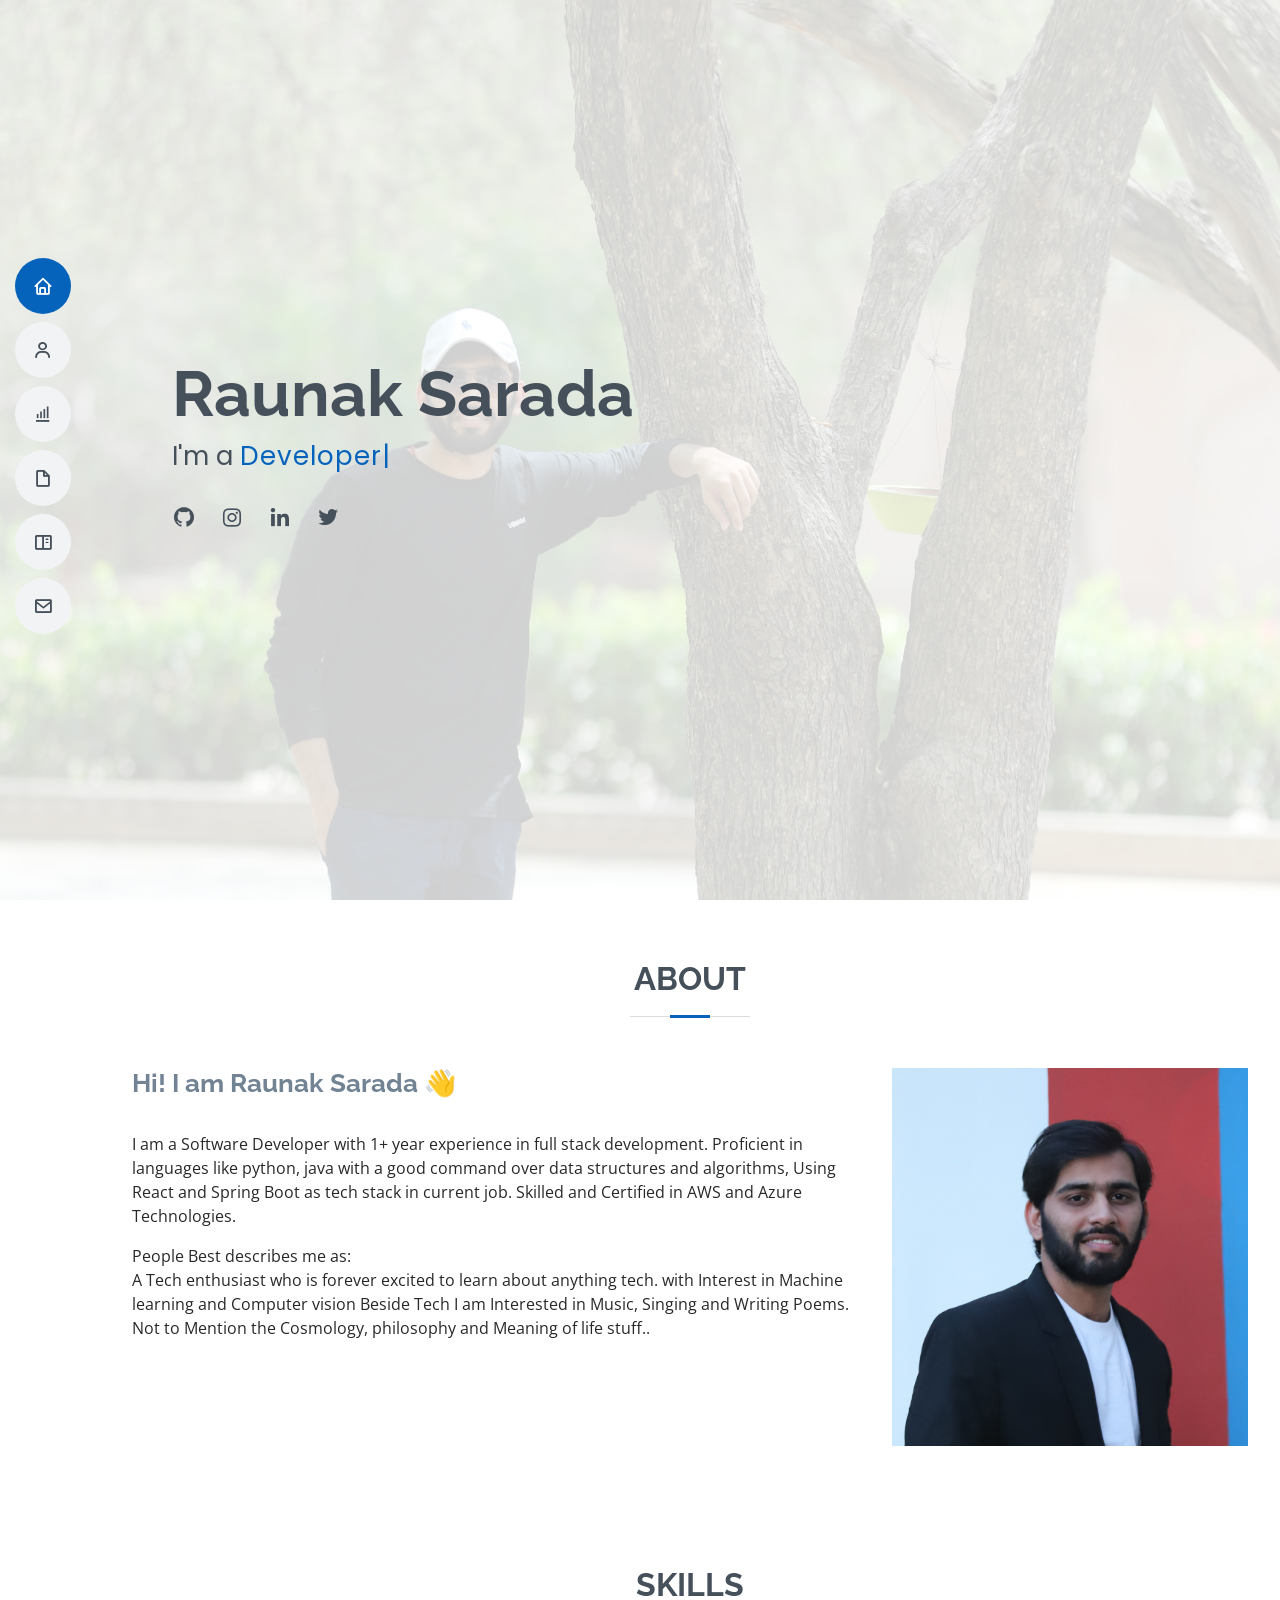
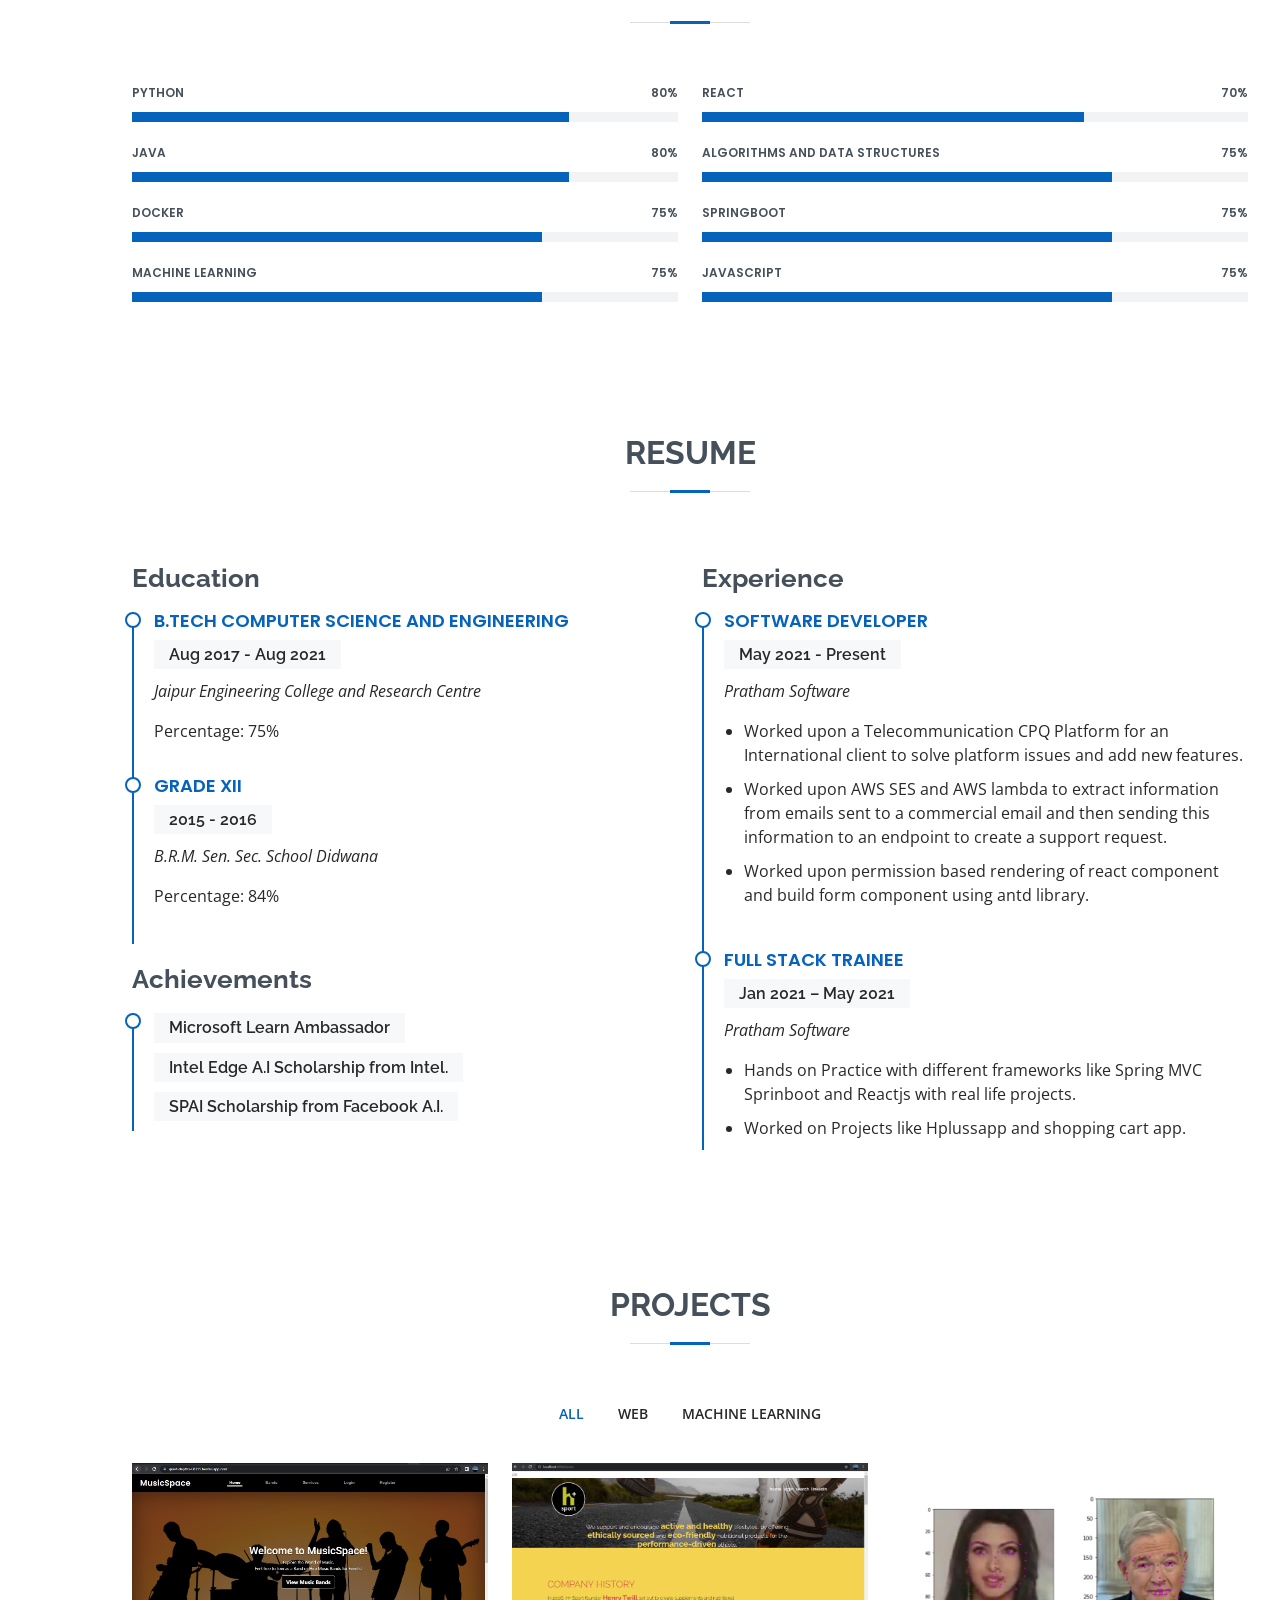
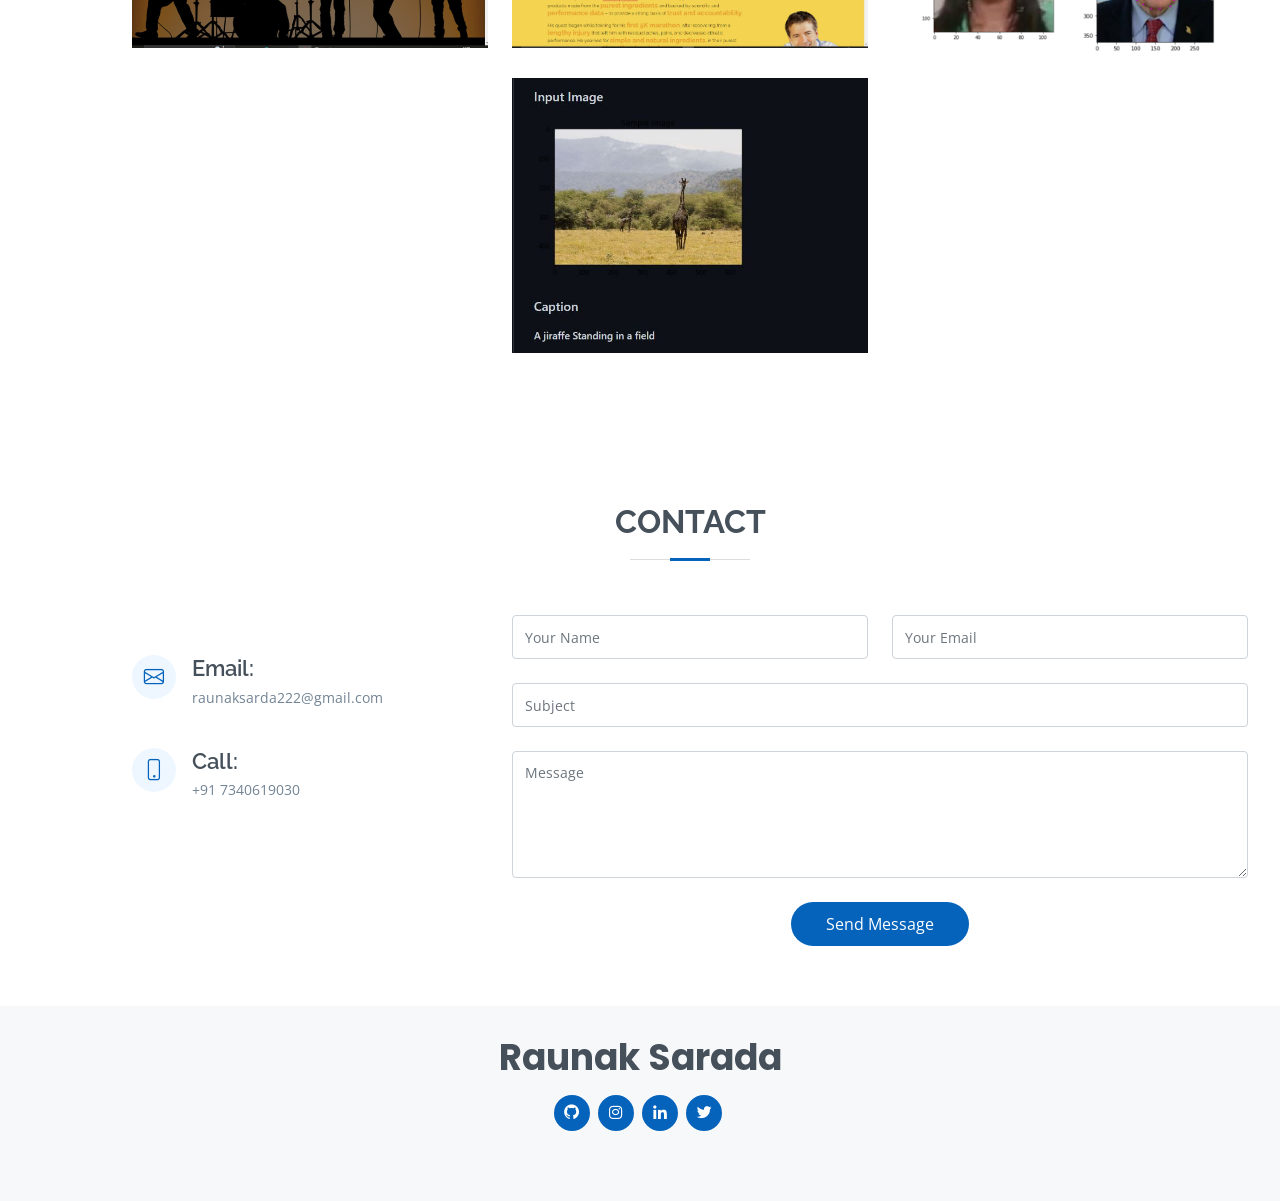
==== commit 6fd09799: "updating portfolio." ====
--- a/index.html
+++ b/index.html
@@ -291,7 +291,7 @@
               <h4>B.Tech Computer Science and Engineering</h4>
               <h5>Aug 2017 - Aug 2021</h5>
               <p><em>Jaipur Engineering College and Research Centre</em></p>
-              <p>Percentage:75</p>
+              <p>Percentage: 75%</p>
             </div>
             <div class="resume-item">
               <h4>Grade XII</h4>
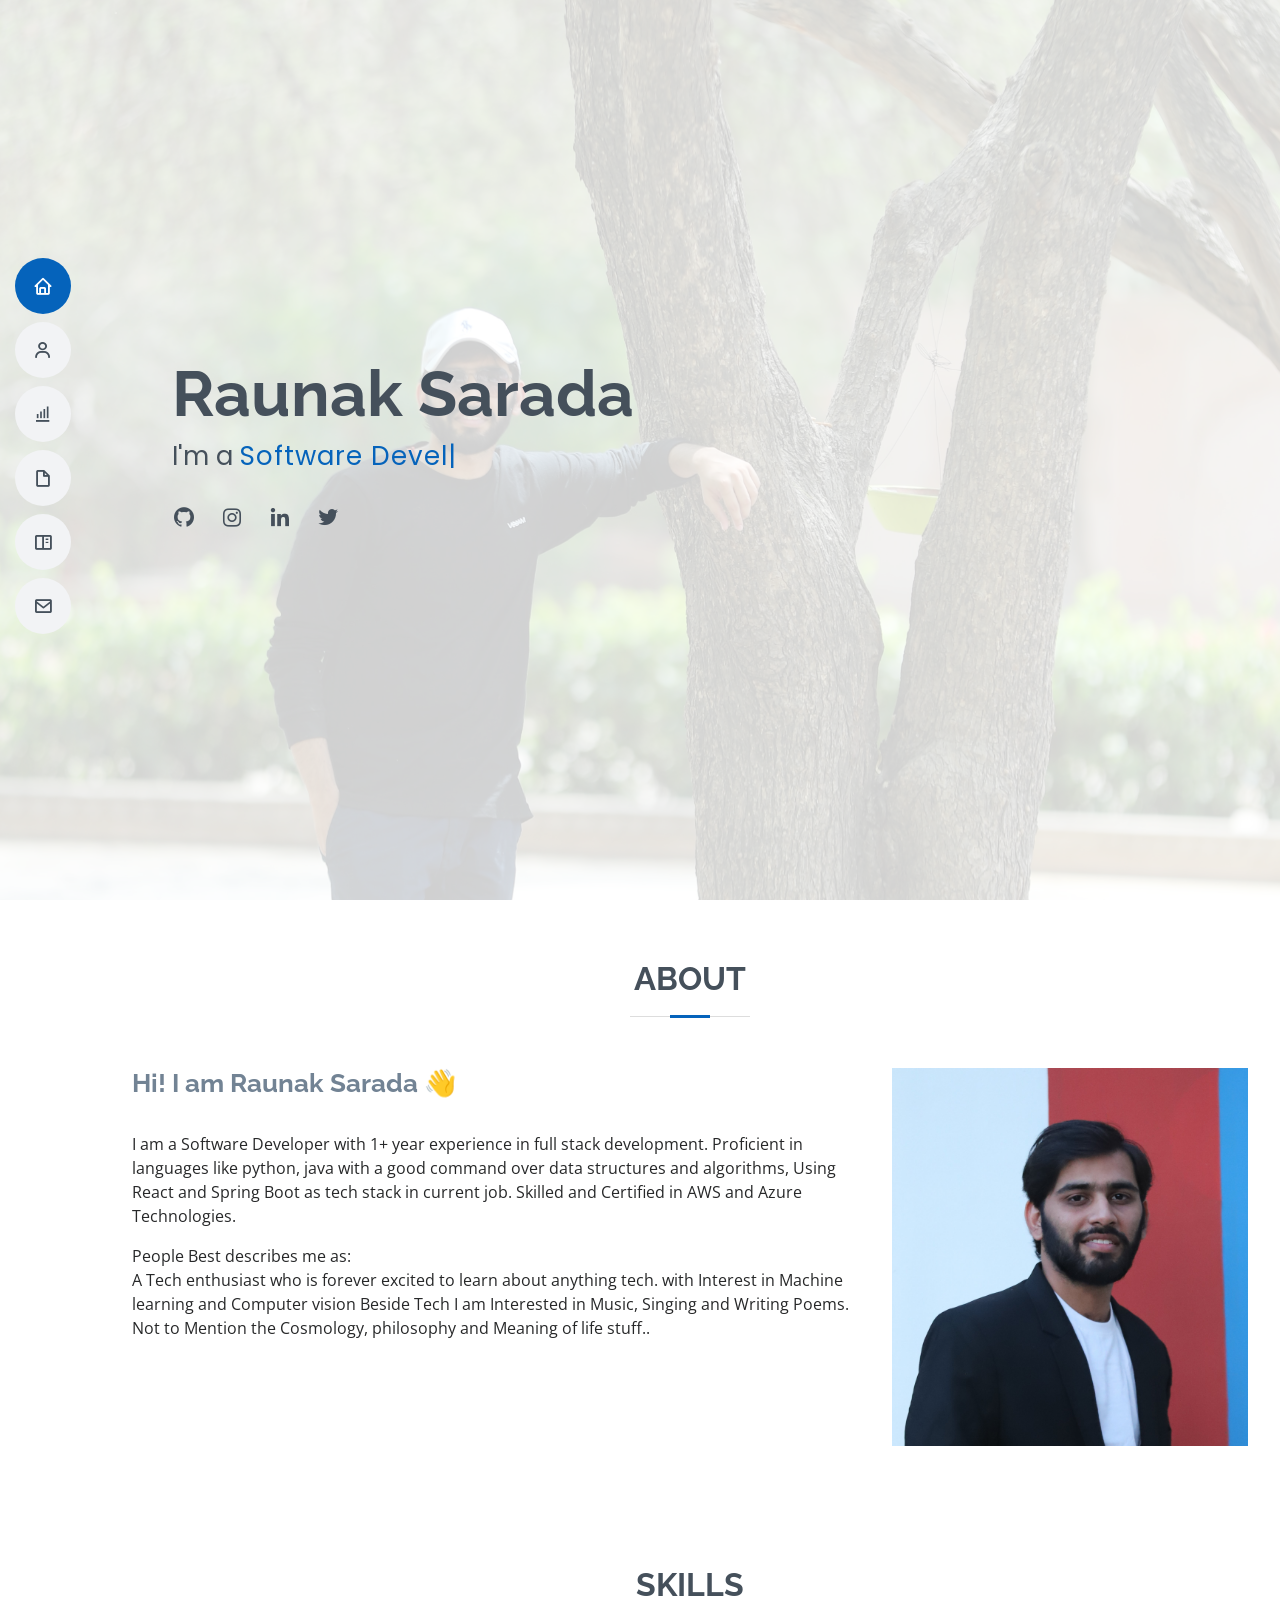
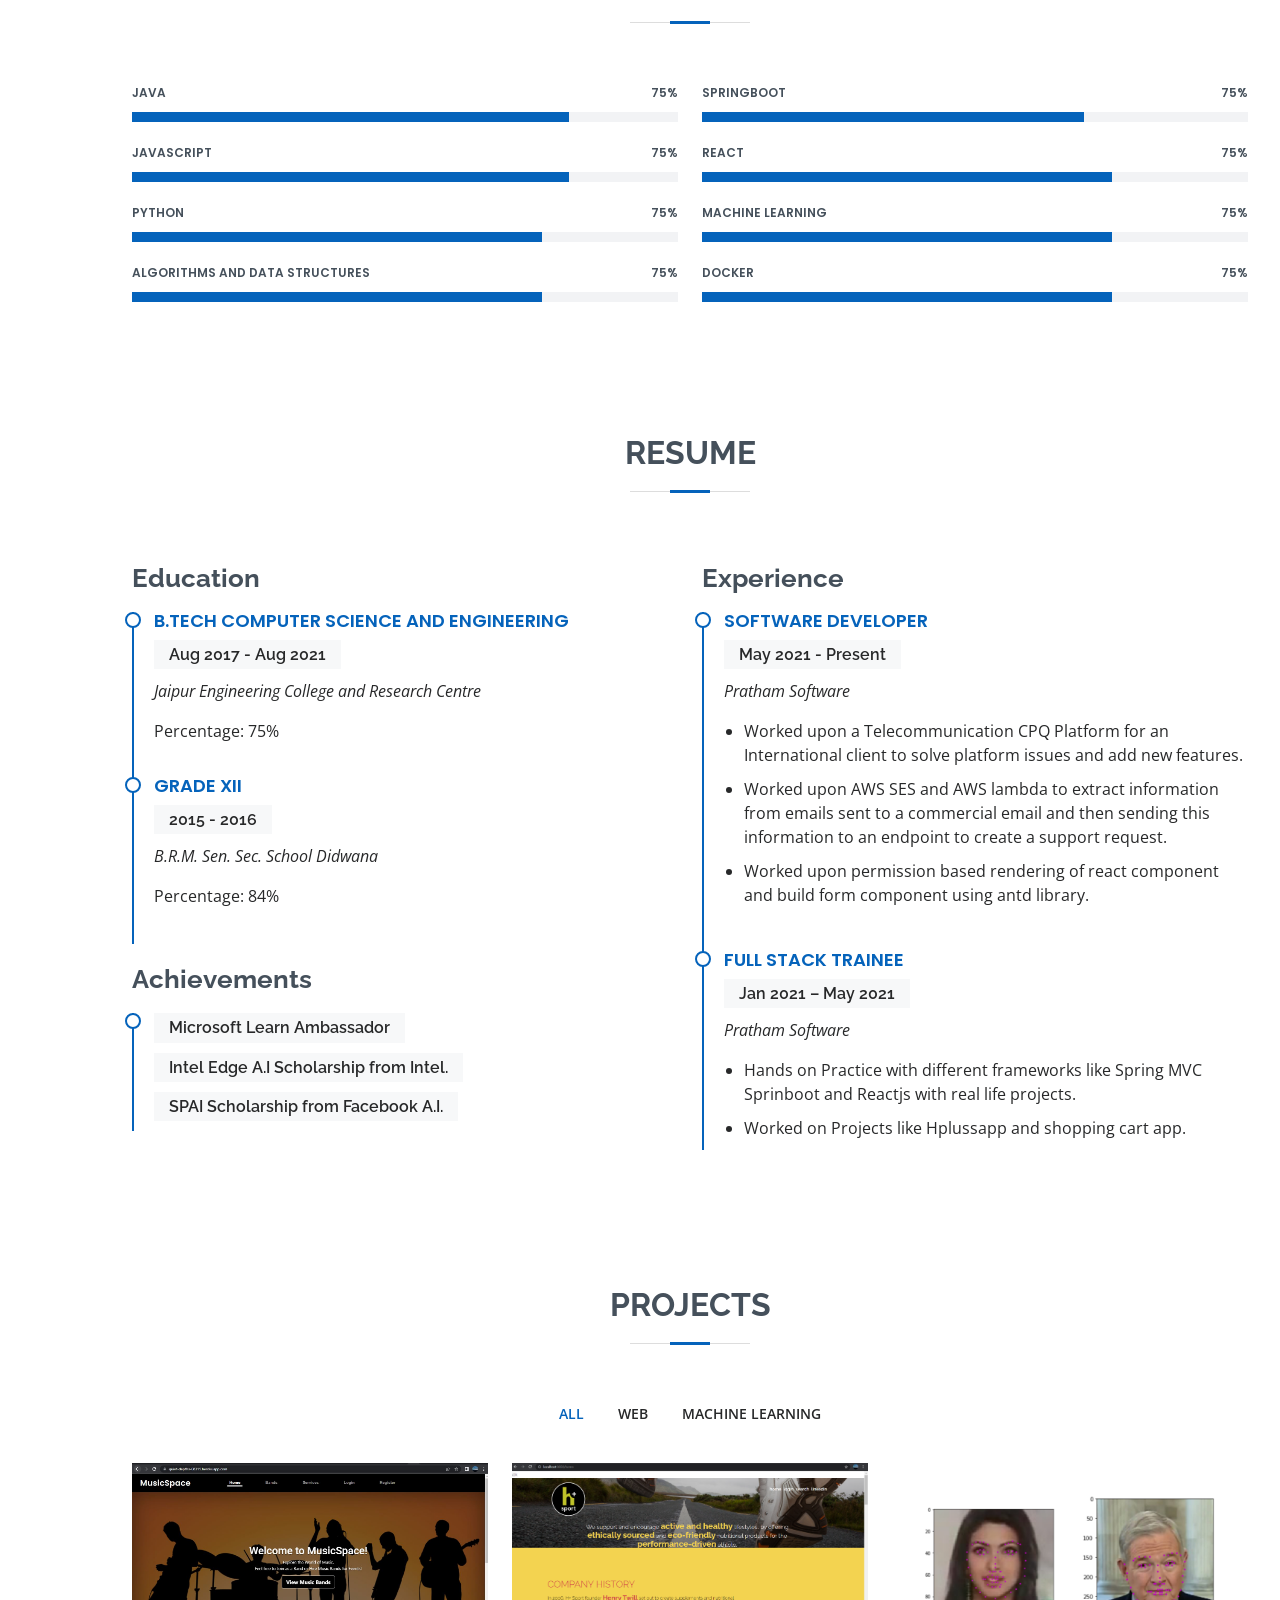
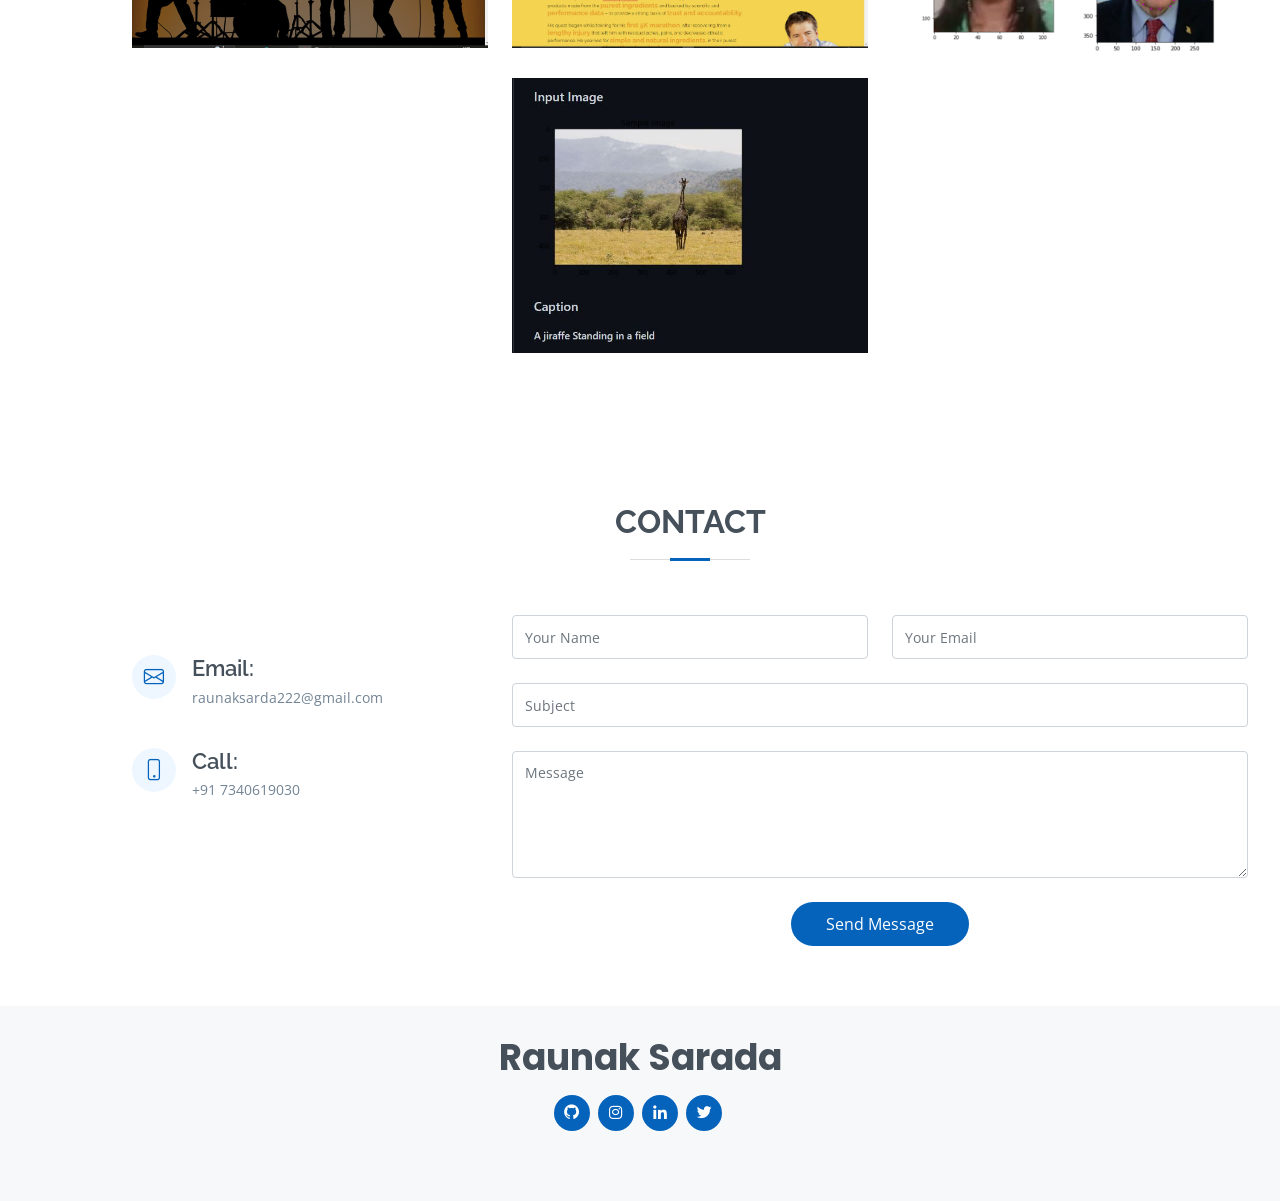
==== commit 8583a861: "Updating sequence of skills" ====
--- a/index.html
+++ b/index.html
@@ -61,7 +61,7 @@
   <section id="hero" class="d-flex flex-column justify-content-center">
     <div class="container" data-aos="zoom-in" data-aos-delay="100">
       <h1>Raunak Sarada</h1>
-      <p>I'm a <span class="typed" data-typed-items="Developer, Machine Learning Enthusiast"></span></p>
+      <p>I'm a <span class="typed" data-typed-items="Software Developer, Machine Learning Enthusiast"></span></p>
       <div class="social-links">
         <!-- <a href="#" class="facebook"><i class="bx bxl-facebook"></i></a> -->
         <!-- <a href="#" class="google-plus"><i class="bx bxl-skype"></i></a> -->
@@ -196,21 +196,46 @@
           <div class="col-lg-6">
 
             <div class="progress">
-              <span class="skill">Python <i class="val">80%</i></span>
+              <span class="skill">Java <i class="val">75%</i></span>
               <div class="progress-bar-wrap">
                 <div class="progress-bar" role="progressbar" aria-valuenow="80" aria-valuemin="0" aria-valuemax="100"></div>
               </div>
             </div>
 
             <div class="progress">
-              <span class="skill">Java <i class="val">80%</i></span>
+              <span class="skill">Javascript <i class="val">75%</i></span>
               <div class="progress-bar-wrap">
                 <div class="progress-bar" role="progressbar" aria-valuenow="80" aria-valuemin="0" aria-valuemax="100"></div>
               </div>
             </div>
 
             <div class="progress">
-              <span class="skill">docker <i class="val">75%</i></span>
+              <span class="skill">Python <i class="val">75%</i></span>
+              <div class="progress-bar-wrap">
+                <div class="progress-bar" role="progressbar" aria-valuenow="75" aria-valuemin="0" aria-valuemax="100"></div>
+              </div>
+            </div>
+
+            <div class="progress">
+              <span class="skill">Algorithms and Data Structures<i class="val">75%</i></span>
+              <div class="progress-bar-wrap">
+                <div class="progress-bar" role="progressbar" aria-valuenow="75" aria-valuemin="0" aria-valuemax="100"></div>
+              </div>
+            </div>
+
+          </div>
+
+          <div class="col-lg-6">
+
+            <div class="progress">
+              <span class="skill">Springboot<i class="val">75%</i></span>
+              <div class="progress-bar-wrap">
+                <div class="progress-bar" role="progressbar" aria-valuenow="70" aria-valuemin="0" aria-valuemax="100"></div>
+              </div>
+            </div>
+
+            <div class="progress">
+              <span class="skill">React<i class="val">75%</i></span>
               <div class="progress-bar-wrap">
                 <div class="progress-bar" role="progressbar" aria-valuenow="75" aria-valuemin="0" aria-valuemax="100"></div>
               </div>
@@ -223,33 +248,8 @@
               </div>
             </div>
 
-          </div>
-
-          <div class="col-lg-6">
-
             <div class="progress">
-              <span class="skill">React<i class="val">70%</i></span>
-              <div class="progress-bar-wrap">
-                <div class="progress-bar" role="progressbar" aria-valuenow="70" aria-valuemin="0" aria-valuemax="100"></div>
-              </div>
-            </div>
-
-            <div class="progress">
-              <span class="skill">Algorithms and Data Structures<i class="val">75%</i></span>
-              <div class="progress-bar-wrap">
-                <div class="progress-bar" role="progressbar" aria-valuenow="75" aria-valuemin="0" aria-valuemax="100"></div>
-              </div>
-            </div>
-
-            <div class="progress">
-              <span class="skill">Springboot<i class="val">75%</i></span>
-              <div class="progress-bar-wrap">
-                <div class="progress-bar" role="progressbar" aria-valuenow="75" aria-valuemin="0" aria-valuemax="100"></div>
-              </div>
-            </div>
-
-            <div class="progress">
-              <span class="skill">Javascript<i class="val">75%</i></span>
+              <span class="skill">Docker<i class="val">75%</i></span>
               <div class="progress-bar-wrap">
                 <div class="progress-bar" role="progressbar" aria-valuenow="75" aria-valuemin="0" aria-valuemax="100"></div>
               </div>
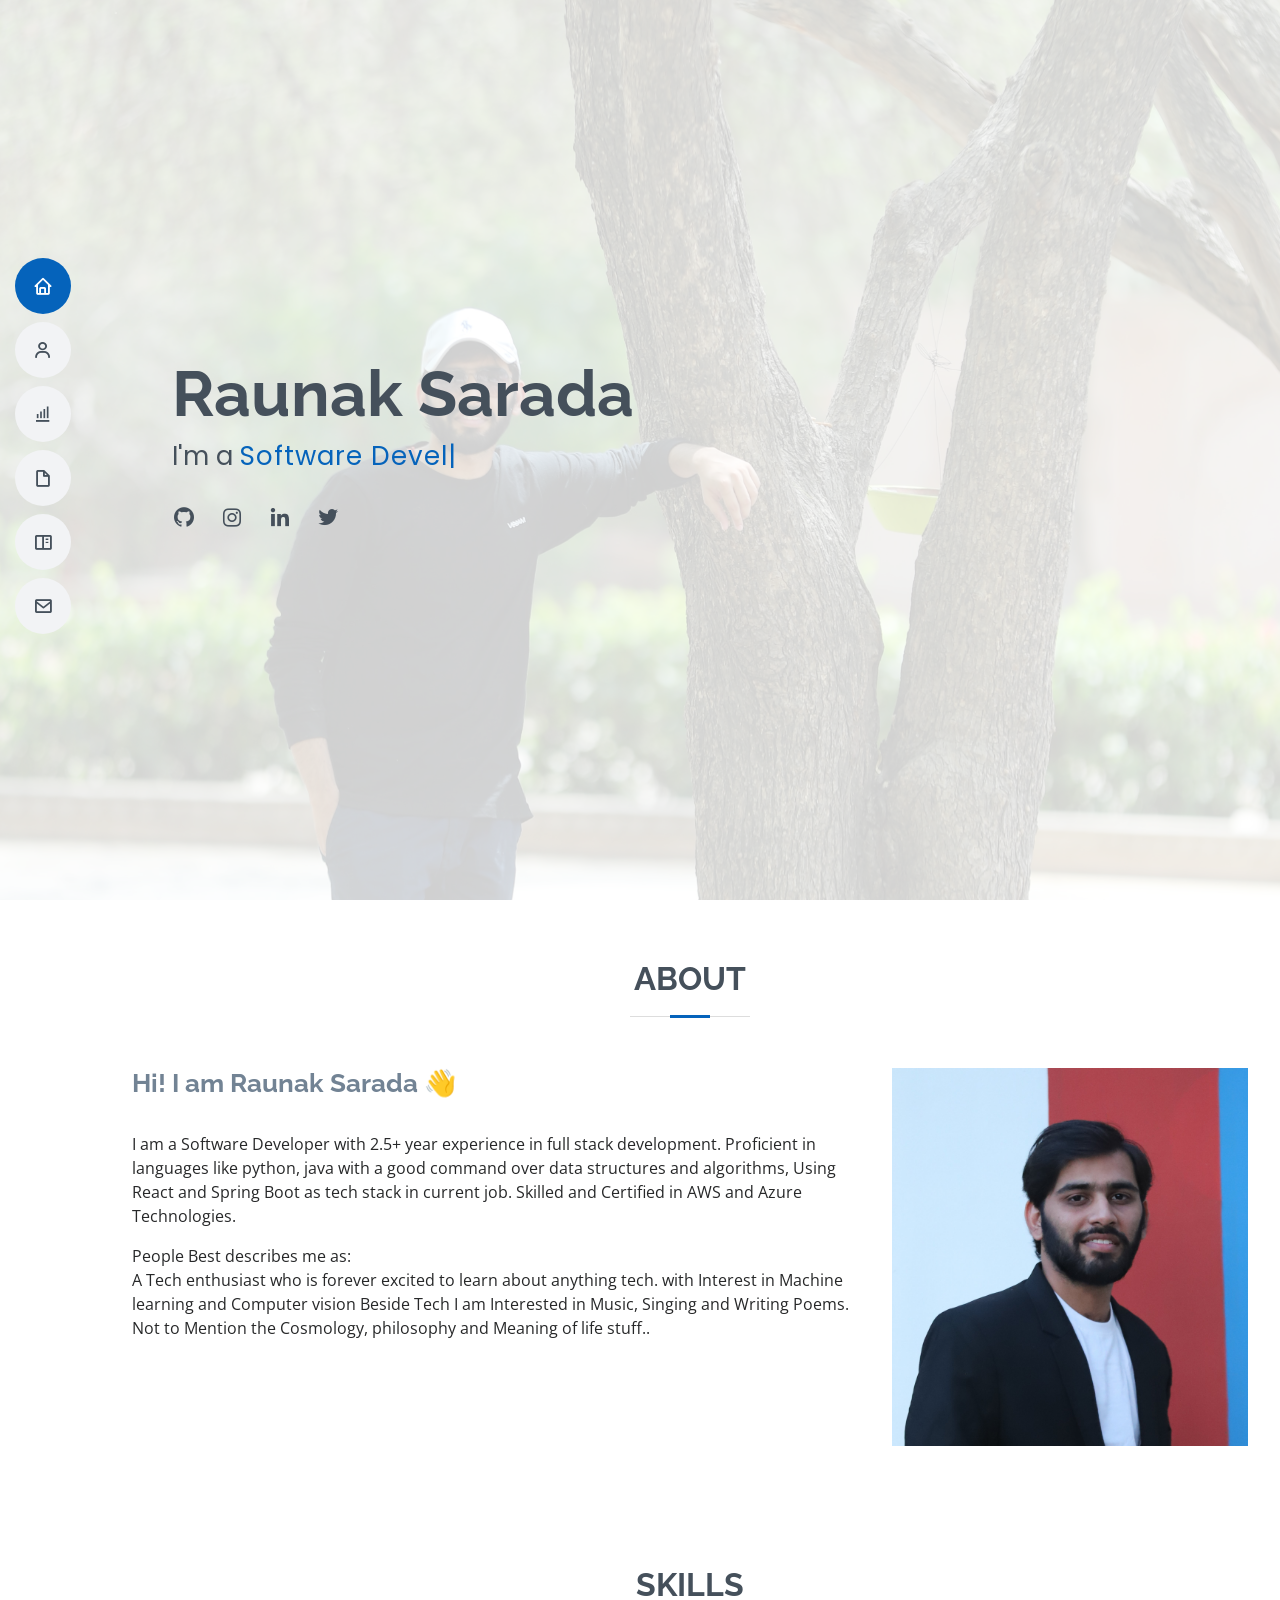
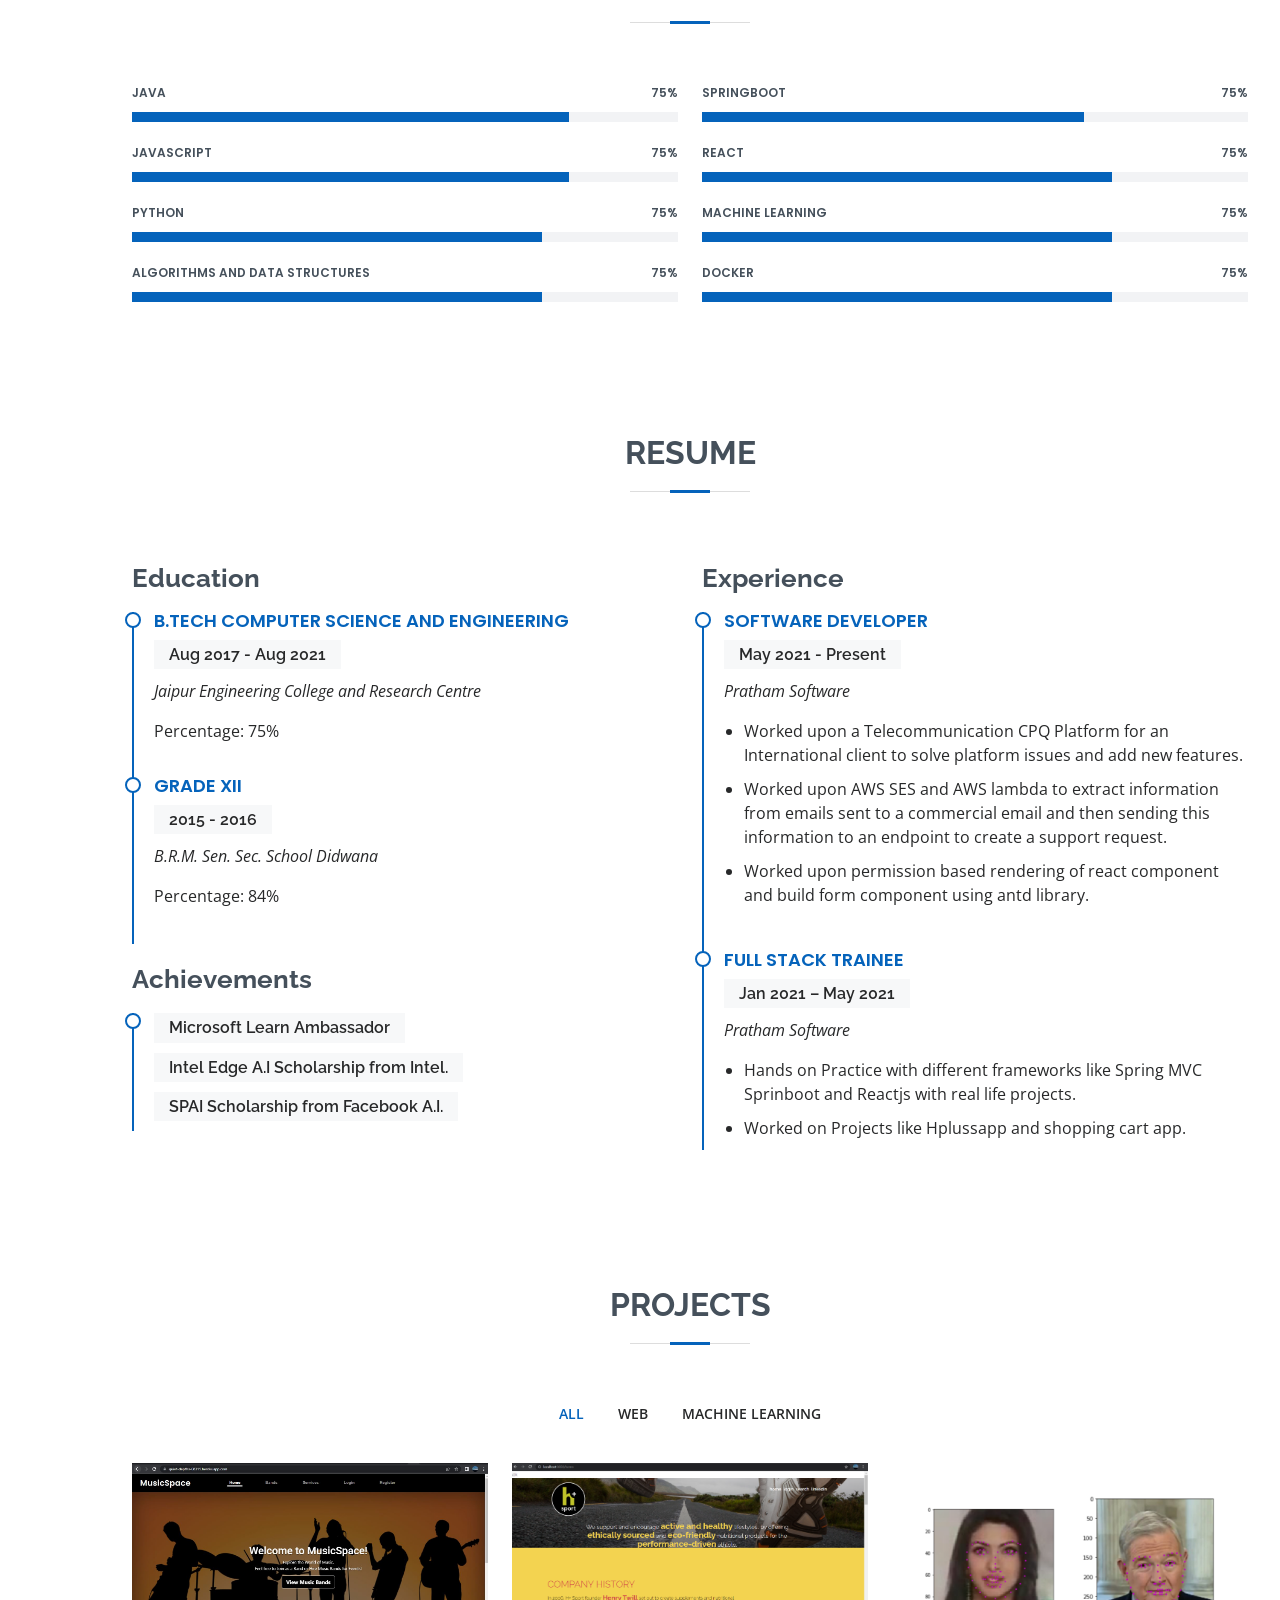
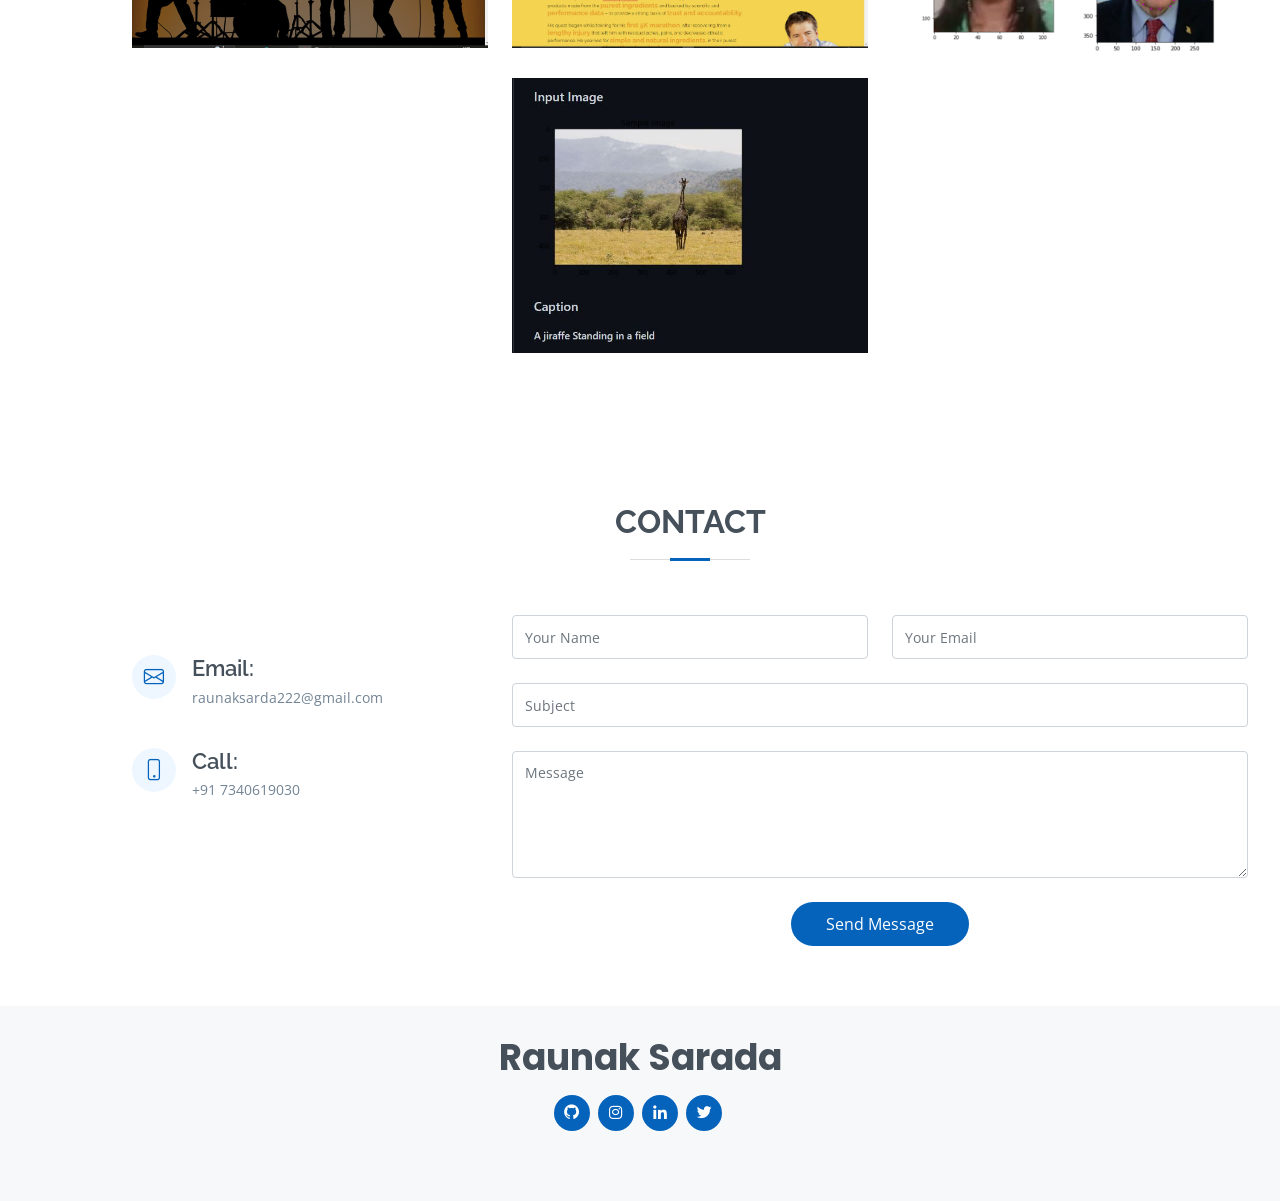
==== commit c3b13869: "Update index.html" ====
--- a/index.html
+++ b/index.html
@@ -92,7 +92,7 @@
               Lorem ipsum dolor sit amet, consectetur adipiscing elit, sed do eiusmod tempor incididunt ut labore et dolore
               magna aliqua.
             </p> -->
-            <p>I am a Software Developer with 1+ year experience in full stack development. Proficient in languages like python, 
+            <p>I am a Software Developer with 2.5+ year experience in full stack development. Proficient in languages like python, 
 			  java with a good command over data structures and algorithms, 
 			Using React and Spring Boot as tech stack in current job. Skilled and Certified in AWS and Azure Technologies.
             </p>
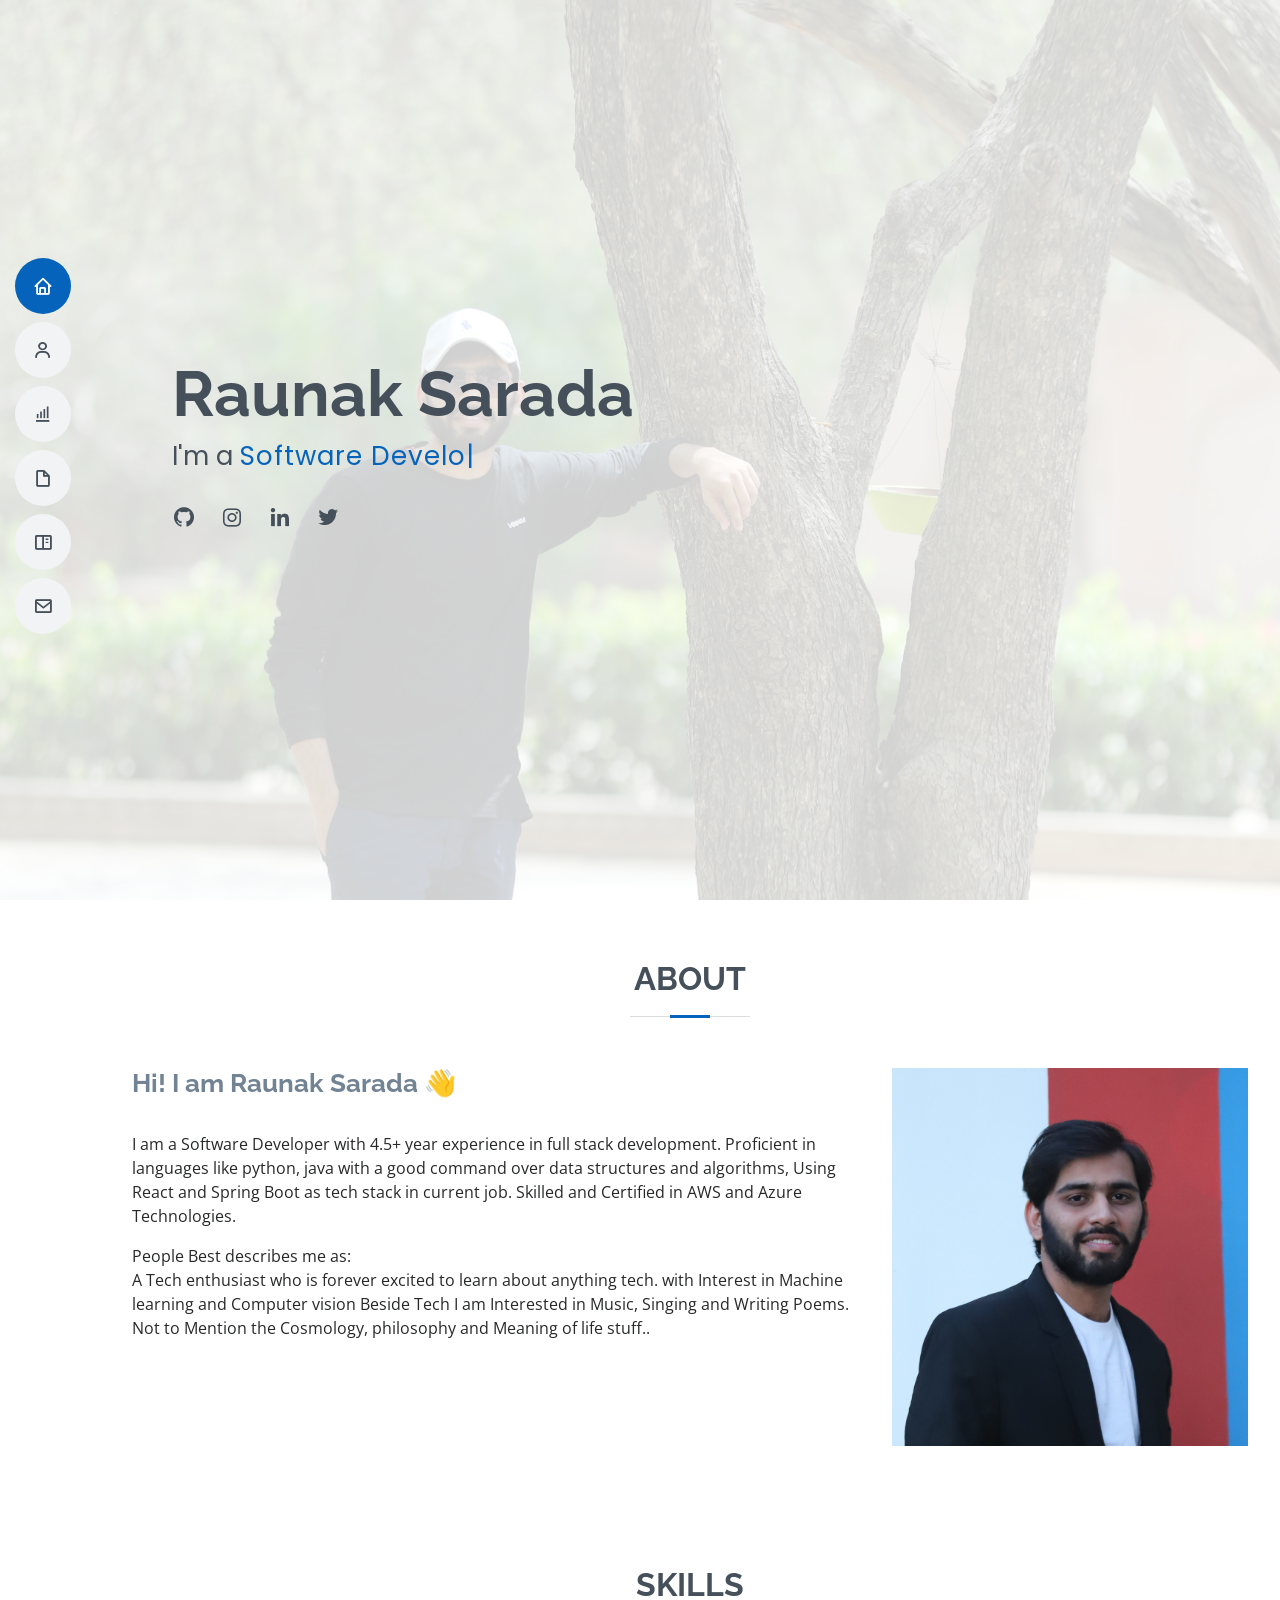
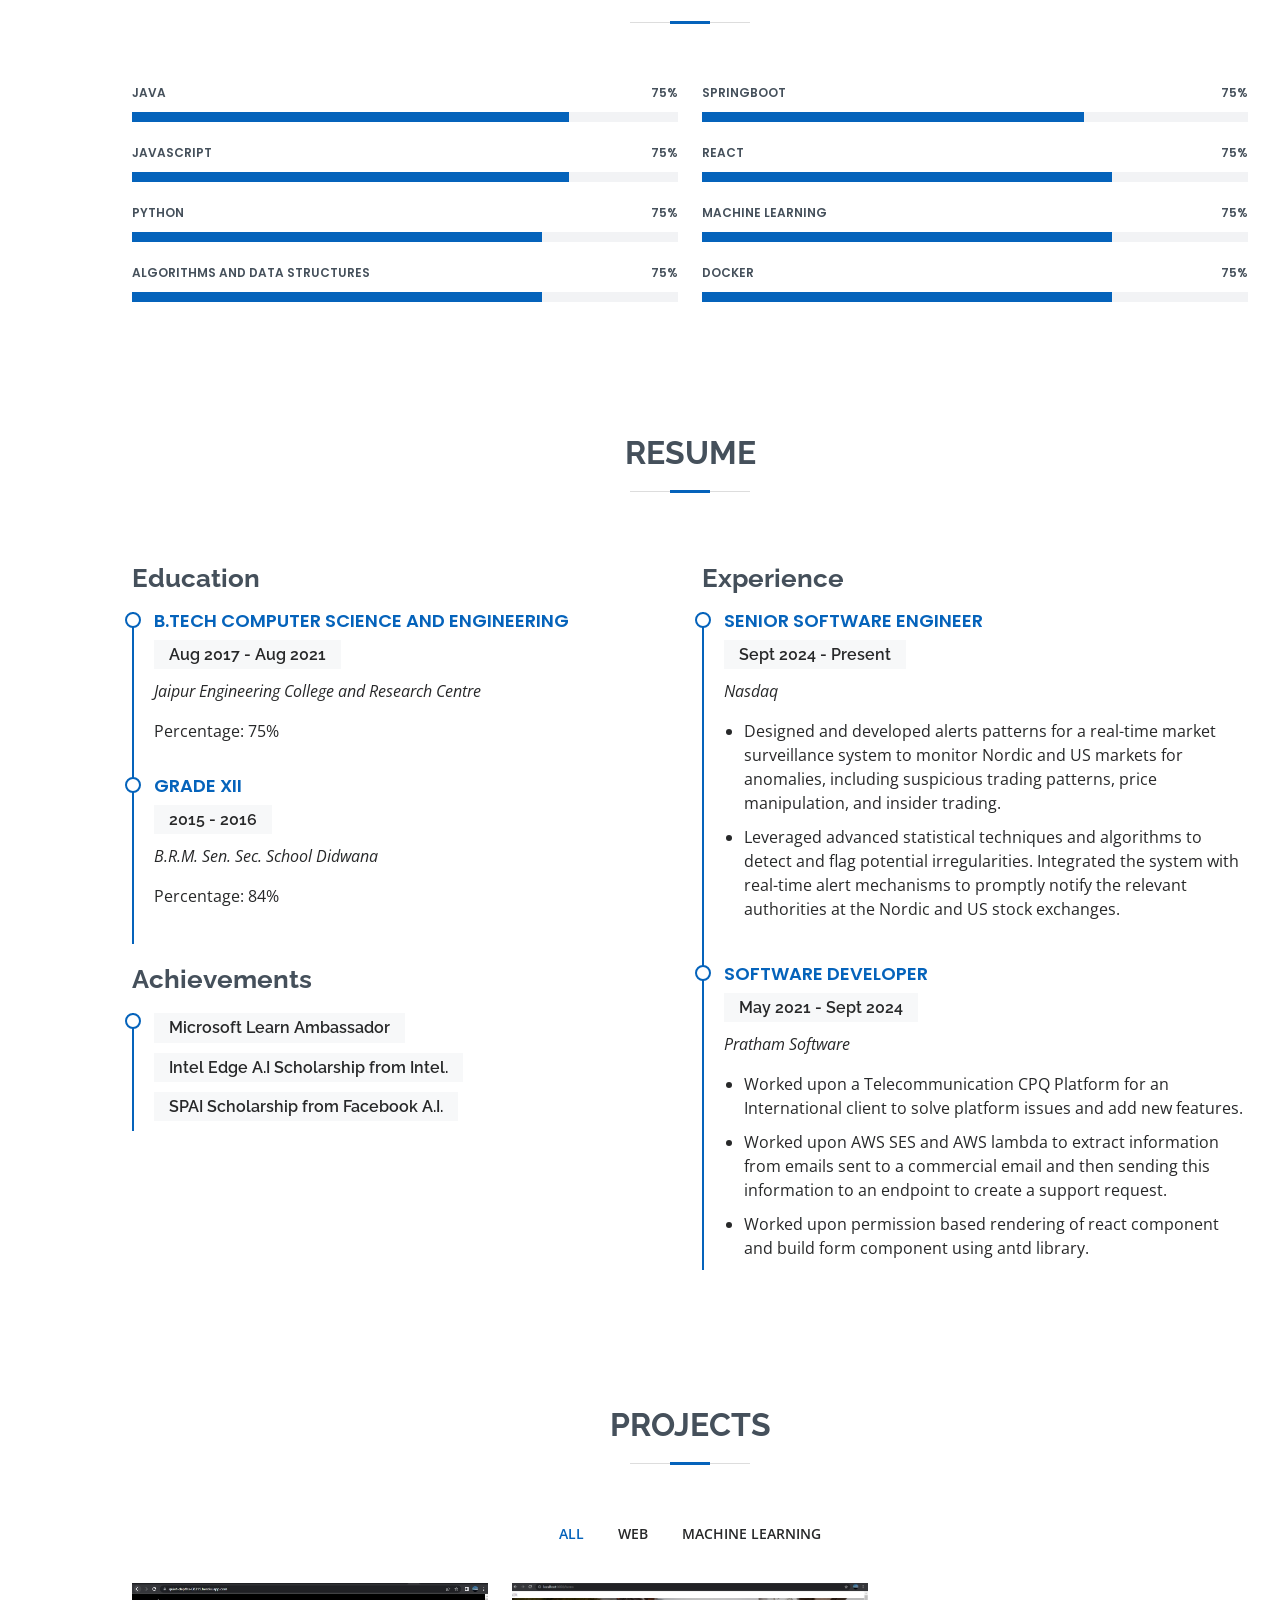
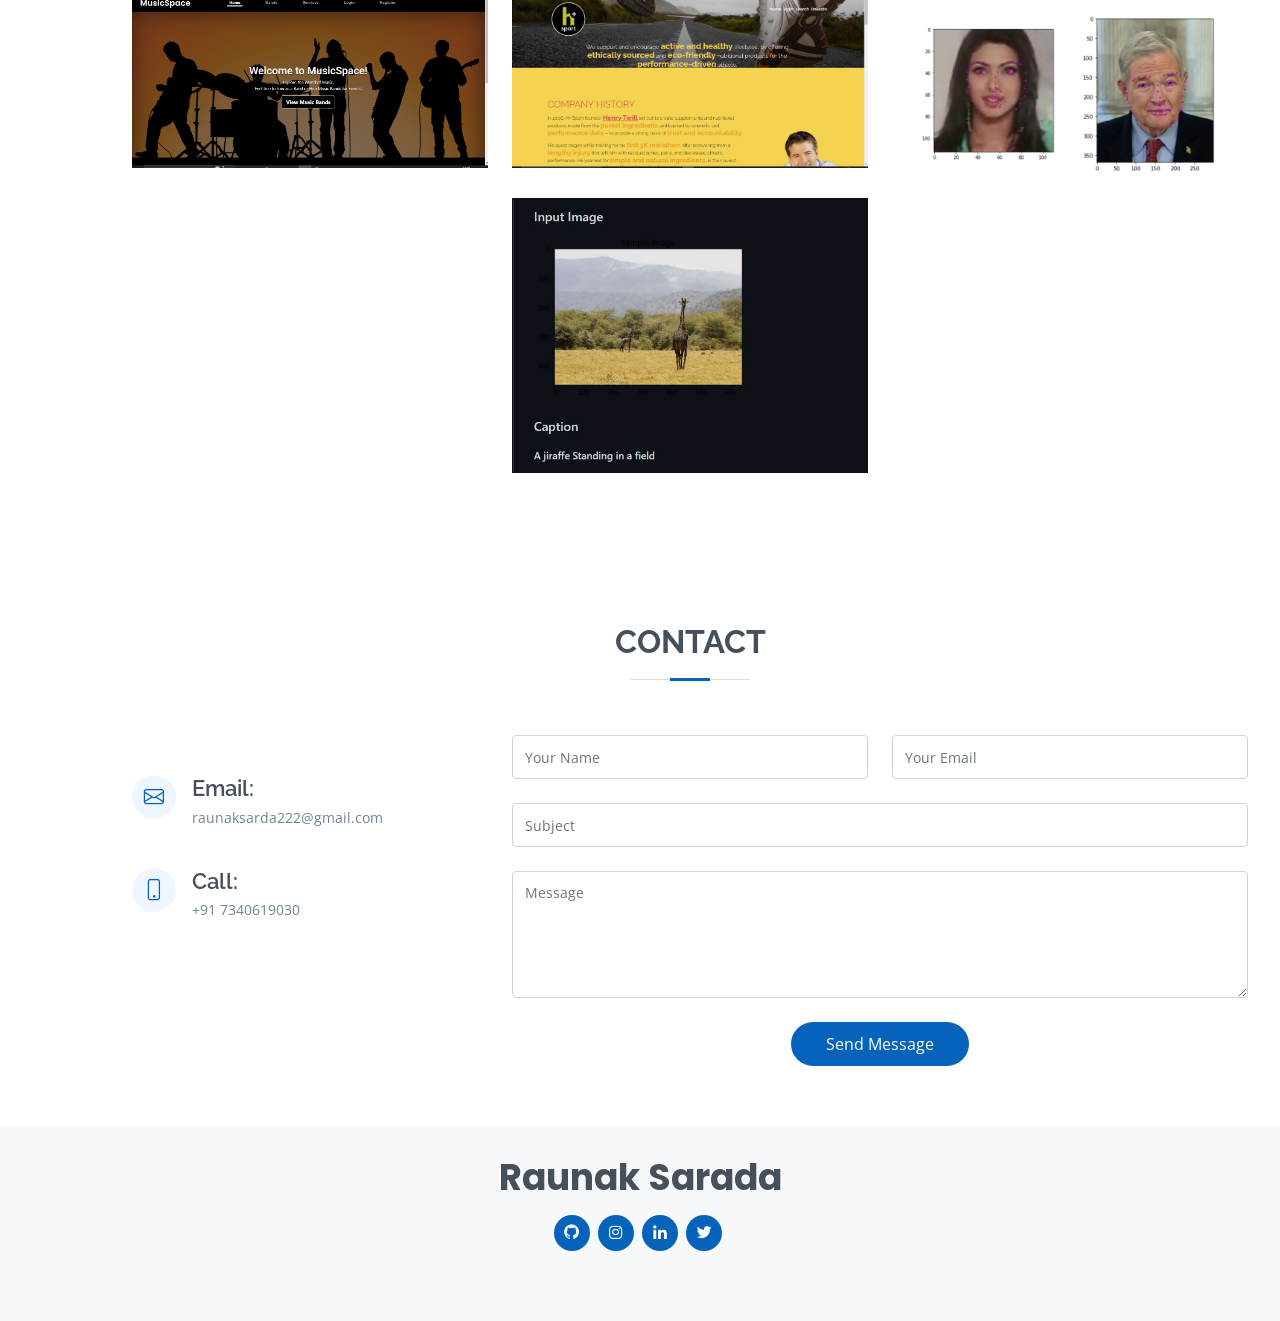
==== commit 39b87a26: "updating experience" ====
--- a/index.html
+++ b/index.html
@@ -92,7 +92,7 @@
               Lorem ipsum dolor sit amet, consectetur adipiscing elit, sed do eiusmod tempor incididunt ut labore et dolore
               magna aliqua.
             </p> -->
-            <p>I am a Software Developer with 2.5+ year experience in full stack development. Proficient in languages like python, 
+            <p>I am a Software Developer with 4.5+ year experience in full stack development. Proficient in languages like python, 
 			  java with a good command over data structures and algorithms, 
 			Using React and Spring Boot as tech stack in current job. Skilled and Certified in AWS and Azure Technologies.
             </p>
@@ -311,22 +311,22 @@
           <div class="col-lg-6">
             <h3 class="resume-title">Experience</h3>
             <div class="resume-item">
+              <h4>Senior Software Engineer</h4>
+              <h5>Sept 2024 - Present</h5>
+              <p><em>Nasdaq</em></p>
+              <ul>
+                <li>Designed and developed alerts patterns for a real-time market surveillance system to monitor Nordic and US markets for anomalies, including suspicious trading patterns, price manipulation, and insider trading.</li>
+                <li>Leveraged advanced statistical techniques and algorithms to detect and flag potential irregularities. Integrated the system with real-time alert mechanisms to promptly notify the relevant authorities at the Nordic and US stock exchanges.</li>
+              </ul>
+            </div>
+            <div class="resume-item">
               <h4>Software Developer</h4>
-              <h5>May 2021 - Present</h5>
+              <h5>May 2021 - Sept 2024</h5>
               <p><em>Pratham Software</em></p>
               <ul>
                 <li> Worked upon a Telecommunication CPQ Platform for an International client to solve platform issues and add new features.</li>
 				<li> Worked upon AWS SES and AWS lambda to extract information from emails sent to a commercial email and then sending this information to an endpoint to create a support request.</li>
 				<li>Worked upon permission based rendering of react component and build form component using antd library.</li>
-              </ul>
-            </div>
-            <div class="resume-item">
-              <h4>Full Stack Trainee</h4>
-              <h5>Jan 2021 – May 2021</h5>
-              <p><em>Pratham Software</em></p>
-              <ul>
-                <li>Hands on Practice with different frameworks like Spring MVC Sprinboot and Reactjs with real life projects.</li>
-                <li>Worked on Projects like Hplussapp and shopping cart app.</li>
               </ul>
             </div>
           </div>
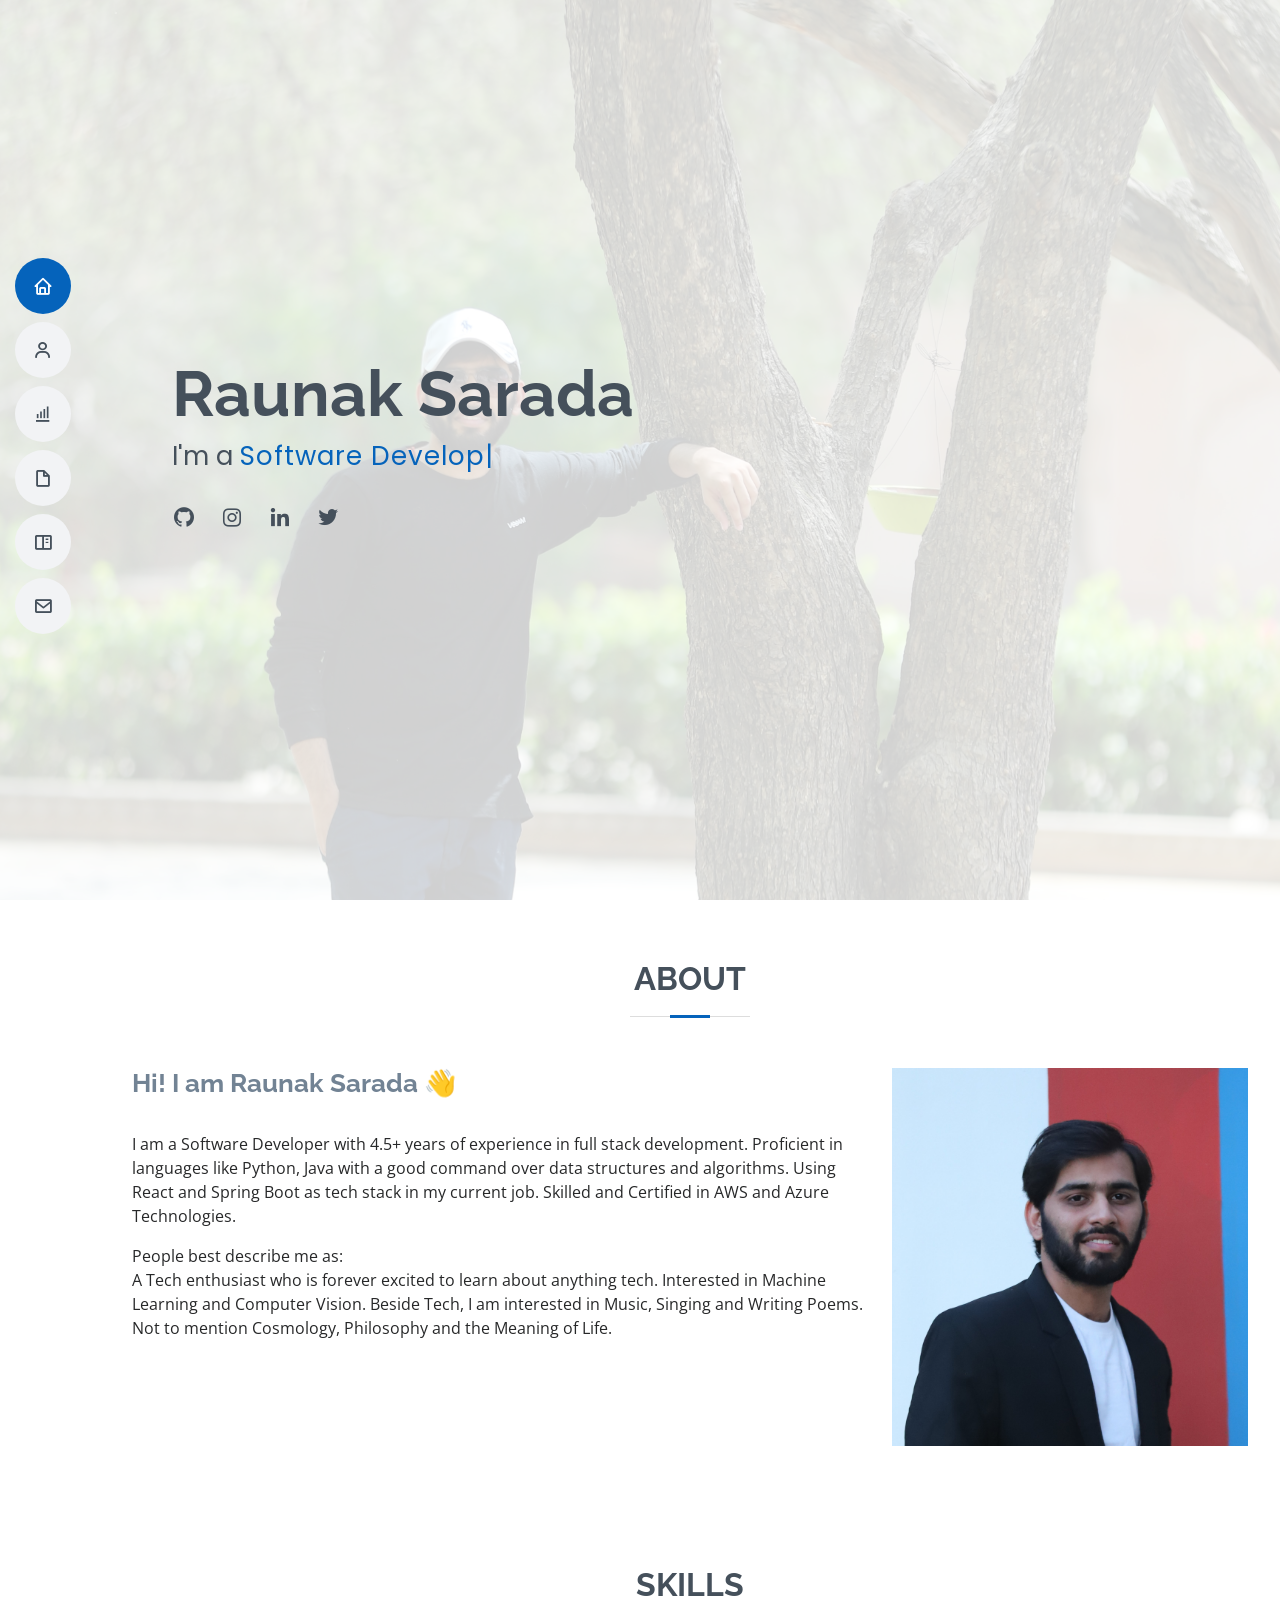
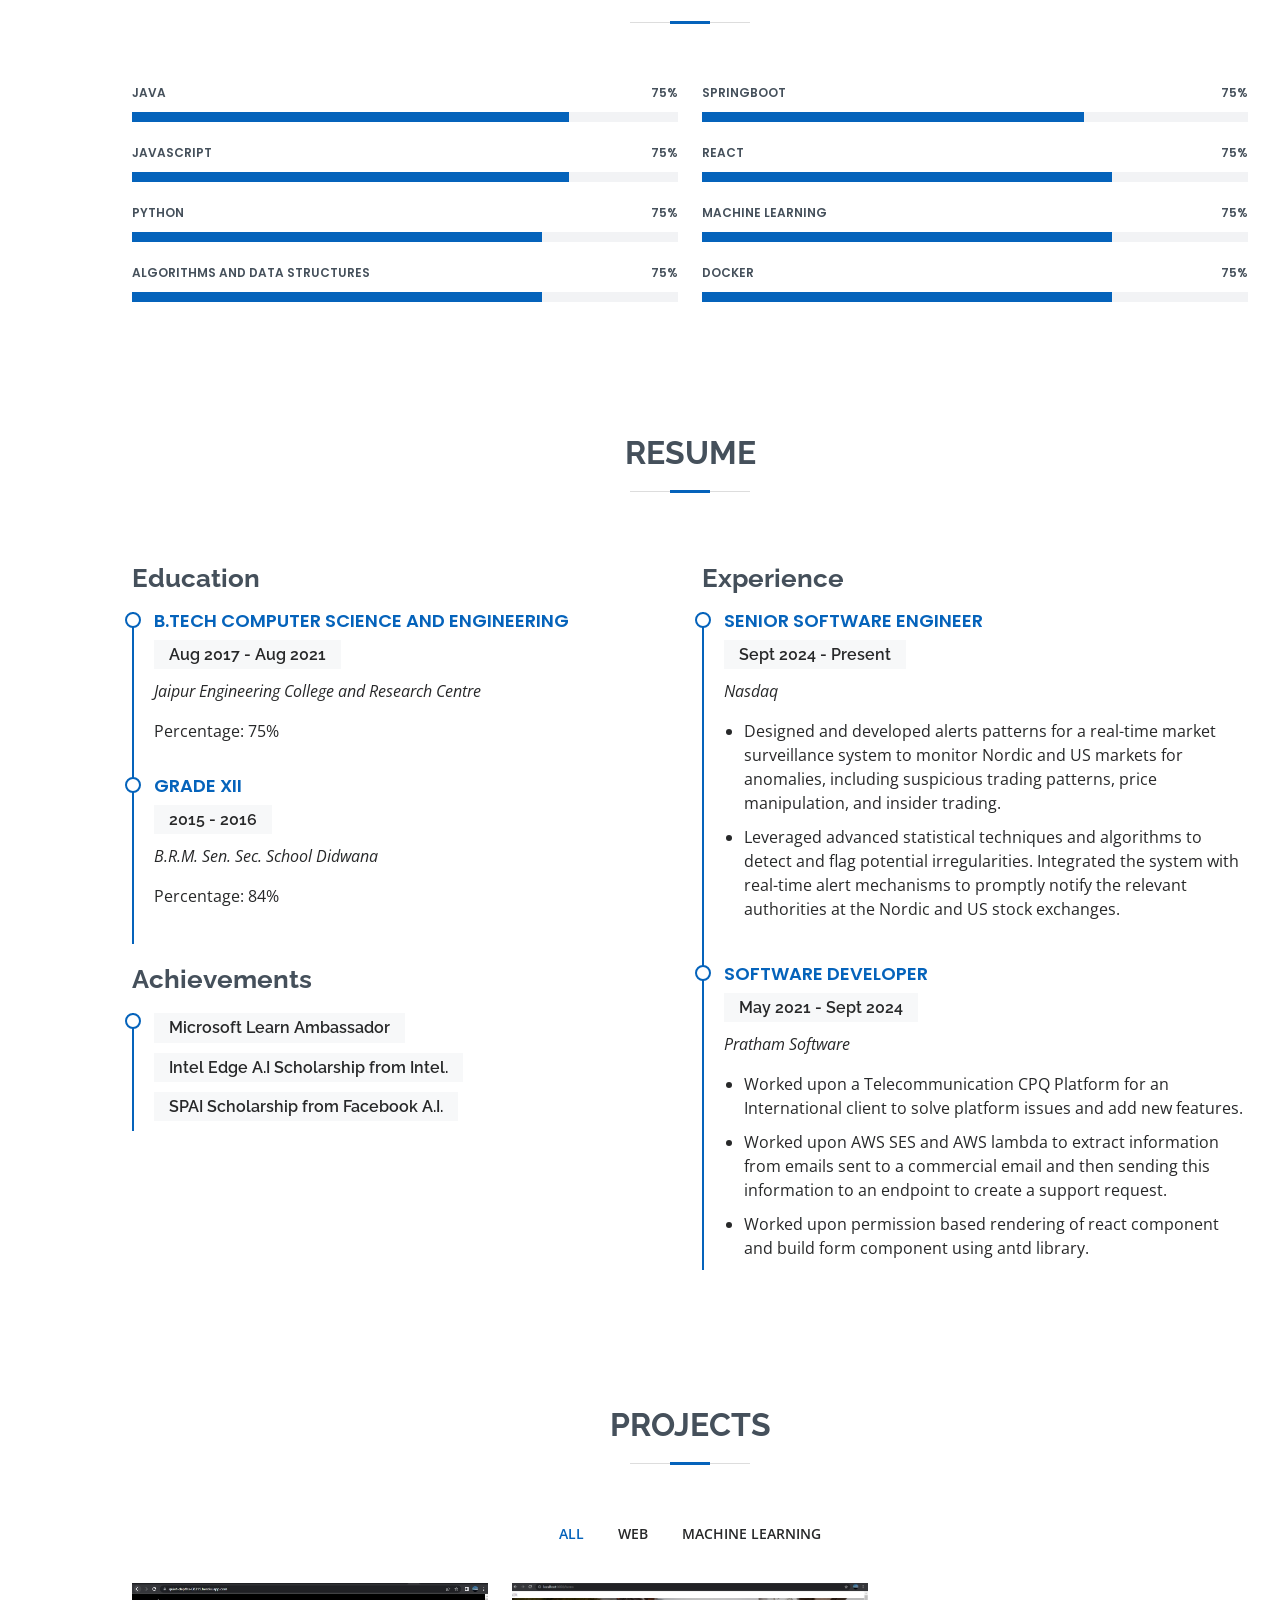
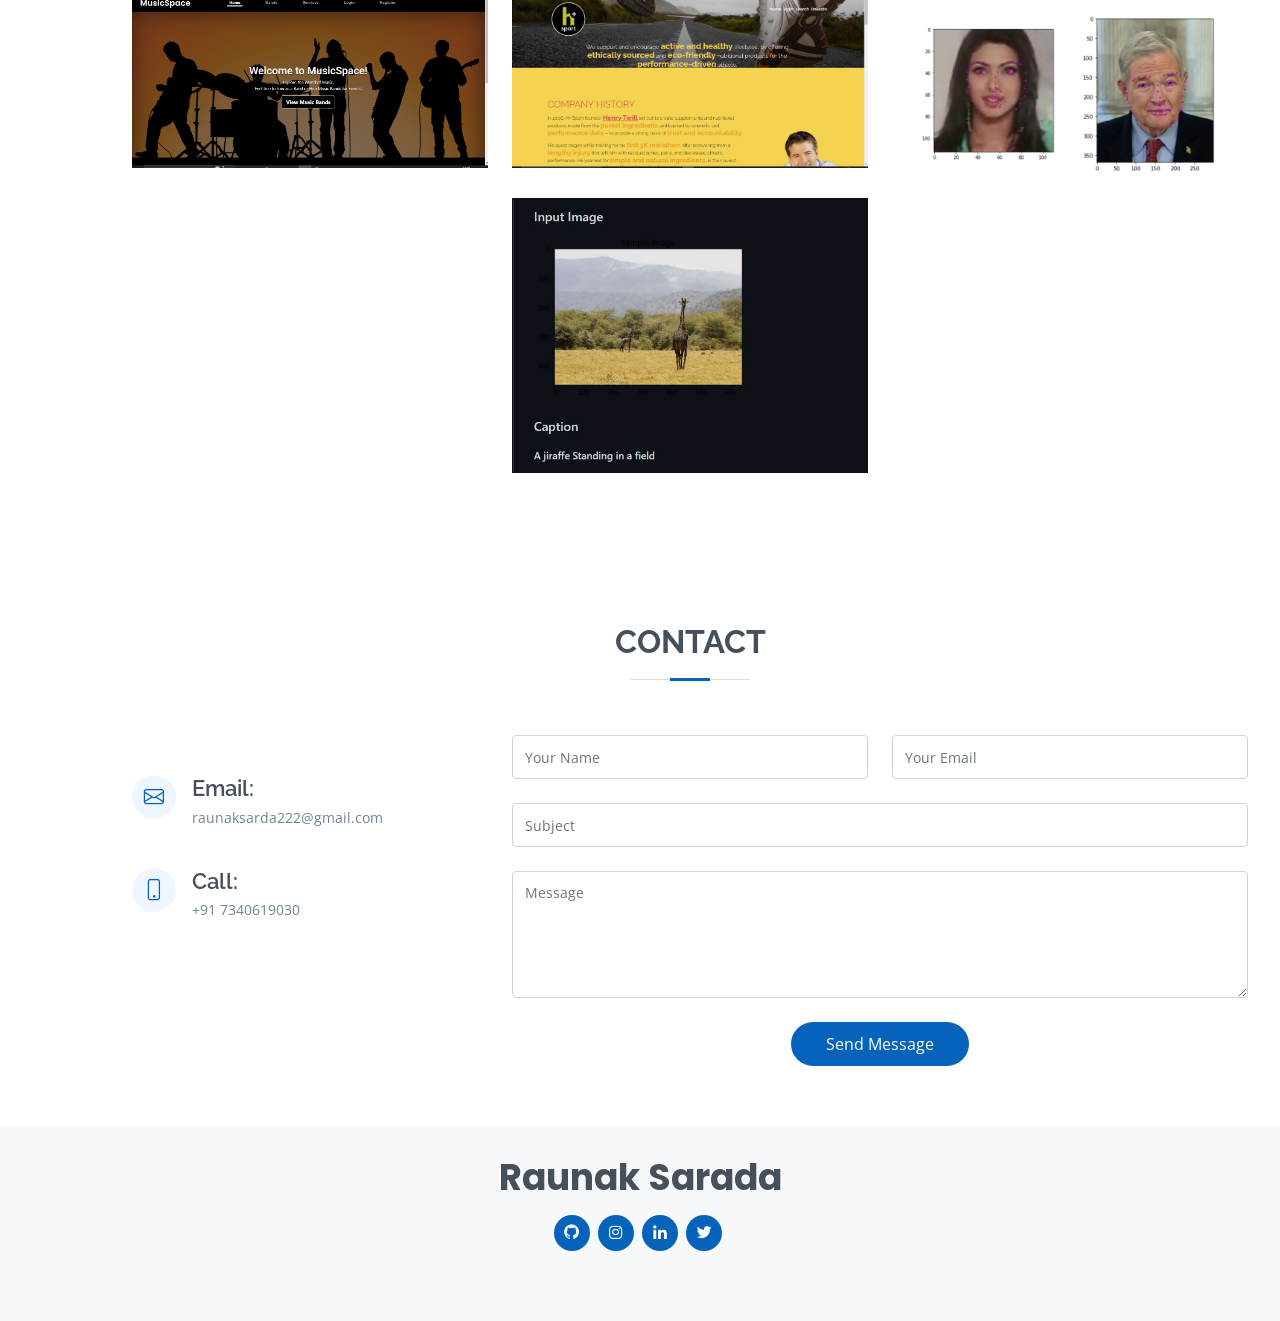
==== commit 5d0658bc: "using antigarvity" ====
--- a/index.html
+++ b/index.html
@@ -5,16 +5,21 @@
   <meta charset="utf-8">
   <meta content="width=device-width, initial-scale=1.0" name="viewport">
 
-  <title>Raunak Sarada</title>
-  <meta content="" name="description">
-  <meta content="" name="keywords">
+  <title>Raunak Sarada - Software Developer</title>
+  <meta
+    content="Software Developer with expertise in Python, Java, React, and Machine Learning. View my portfolio and resume."
+    name="description">
+  <meta content="Raunak Sarada, Software Developer, Full Stack, Machine Learning, Python, Java, React, Portfolio"
+    name="keywords">
 
   <!-- Favicons -->
   <link href="assets/img/favicon.png" rel="icon">
   <link href="assets/img/apple-touch-icon.png" rel="apple-touch-icon">
 
   <!-- Google Fonts -->
-  <link href="https://fonts.googleapis.com/css?family=Open+Sans:300,300i,400,400i,600,600i,700,700i|Raleway:300,300i,400,400i,500,500i,600,600i,700,700i|Poppins:300,300i,400,400i,500,500i,600,600i,700,700i" rel="stylesheet">
+  <link
+    href="https://fonts.googleapis.com/css?family=Open+Sans:300,300i,400,400i,600,600i,700,700i|Raleway:300,300i,400,400i,500,500i,600,600i,700,700i|Poppins:300,300i,400,400i,500,500i,600,600i,700,700i"
+    rel="stylesheet">
 
   <!-- Vendor CSS Files -->
   <link href="assets/vendor/aos/aos.css" rel="stylesheet">
@@ -49,8 +54,8 @@
         <li><a href="#about" class="nav-link scrollto"><i class="bx bx-user"></i> <span>About</span></a></li>
         <li><a href="#skills" class="nav-link scrollto"><i class="bx bx-bar-chart-alt"></i> <span>Skills</span></a></li>
         <li><a href="#resume" class="nav-link scrollto"><i class="bx bx-file-blank"></i> <span>Resume</span></a></li>
-        <li><a href="#portfolio" class="nav-link scrollto"><i class="bx bx-book-content"></i> <span>Portfolio</span></a></li>
-        <!-- <li><a href="#services" class="nav-link scrollto"><i class="bx bx-server"></i> <span>Services</span></a></li> -->
+        <li><a href="#portfolio" class="nav-link scrollto"><i class="bx bx-book-content"></i> <span>Portfolio</span></a>
+        </li>
         <li><a href="#contact" class="nav-link scrollto"><i class="bx bx-envelope"></i> <span>Contact</span></a></li>
       </ul>
     </nav><!-- .nav-menu -->
@@ -63,11 +68,11 @@
       <h1>Raunak Sarada</h1>
       <p>I'm a <span class="typed" data-typed-items="Software Developer, Machine Learning Enthusiast"></span></p>
       <div class="social-links">
-        <!-- <a href="#" class="facebook"><i class="bx bxl-facebook"></i></a> -->
-        <!-- <a href="#" class="google-plus"><i class="bx bxl-skype"></i></a> -->
         <a href="https://github.com/raunak222" class="github" target="_blank"><i class="bx bxl-github"></i></a>
-        <a href="https://www.instagram.com/raunak1999/" class="instagram" target="_blank"><i class="bx bxl-instagram"></i></a>
-        <a href="https://www.linkedin.com/in/raunak-sarada/" class="linkedin" target="_blank"><i class="bx bxl-linkedin"></i></a>
+        <a href="https://www.instagram.com/raunak1999/" class="instagram" target="_blank"><i
+            class="bx bxl-instagram"></i></a>
+        <a href="https://www.linkedin.com/in/raunak-sarada/" class="linkedin" target="_blank"><i
+            class="bx bxl-linkedin"></i></a>
         <a href="https://twitter.com/Raunak13064200" class="twitter" target="_blank"><i class="bx bxl-twitter"></i></a>
       </div>
     </div>
@@ -84,7 +89,7 @@
         </div>
 
         <div class="row">
-          
+
           <div class="col-lg-8 pt-4 pt-lg-0 content">
             <h3>Hi! I am Raunak Sarada 👋</h3>
             <br>
@@ -92,41 +97,23 @@
               Lorem ipsum dolor sit amet, consectetur adipiscing elit, sed do eiusmod tempor incididunt ut labore et dolore
               magna aliqua.
             </p> -->
-            <p>I am a Software Developer with 4.5+ year experience in full stack development. Proficient in languages like python, 
-			  java with a good command over data structures and algorithms, 
-			Using React and Spring Boot as tech stack in current job. Skilled and Certified in AWS and Azure Technologies.
+            <p>I am a Software Developer with 4.5+ years of experience in full stack development. Proficient in
+              languages like Python,
+              Java with a good command over data structures and algorithms.
+              Using React and Spring Boot as tech stack in my current job. Skilled and Certified in AWS and Azure
+              Technologies.
             </p>
-            <p> People Best describes me as:
-              <br>A Tech enthusiast who is forever excited to learn about anything tech. 
-              with Interest in Machine learning and Computer vision
-              Beside Tech I am Interested in Music, Singing and Writing Poems.   			  
-              Not to Mention the Cosmology, philosophy and Meaning of life stuff..
+            <p> People best describe me as:
+              <br>A Tech enthusiast who is forever excited to learn about anything tech.
+              Interested in Machine Learning and Computer Vision.
+              Beside Tech, I am interested in Music, Singing and Writing Poems.
+              Not to mention Cosmology, Philosophy and the Meaning of Life.
             </p>
             <div class="row">
-              <!-- <div class="col-lg-6">
-                <ul>
-                  <li><i class="bi bi-chevron-right"></i> <strong>Birthday:</strong> <span>1 May 1995</span></li>
-                  <li><i class="bi bi-chevron-right"></i> <strong>Website:</strong> <span>www.example.com</span></li>
-                  <li><i class="bi bi-chevron-right"></i> <strong>Phone:</strong> <span>+123 456 7890</span></li>
-                  <li><i class="bi bi-chevron-right"></i> <strong>City:</strong> <span>New York, USA</span></li>
-                </ul>
-              </div> -->
-              <!-- <div class="col-lg-6">
-                <ul>
-                  <li><i class="bi bi-chevron-right"></i> <strong>Age:</strong> <span>30</span></li>
-                  <li><i class="bi bi-chevron-right"></i> <strong>Degree:</strong> <span>Master</span></li>
-                  <li><i class="bi bi-chevron-right"></i> <strong>PhEmailone:</strong> <span>email@example.com</span></li>
-                  <li><i class="bi bi-chevron-right"></i> <strong>Freelance:</strong> <span>Available</span></li>
-                </ul>
-              </div> -->
-            </div>
-            <!-- <p>
-              Officiis eligendi itaque labore et dolorum mollitia officiis optio vero. Quisquam sunt adipisci omnis et ut. Nulla accusantium dolor incidunt officia tempore. Et eius omnis.
-              Cupiditate ut dicta maxime officiis quidem quia. Sed et consectetur qui quia repellendus itaque neque. Aliquid amet quidem ut quaerat cupiditate. Ab et eum qui repellendus omnis culpa magni laudantium dolores.
-            </p> -->
+            </div>
           </div>
           <div class="col-lg-4">
-            <img src="assets/img/profile-img.jpg" class="img-fluid" alt="">
+            <img src="assets/img/profile-img.jpg" class="img-fluid" alt="Raunak Sarada Profile Picture">
           </div>
         </div>
 
@@ -134,52 +121,7 @@
     </section><!-- End About Section -->
 
     <!-- ======= Facts Section ======= -->
-    <!-- <section id="facts" class="facts">
-      <div class="container" data-aos="fade-up">
-
-        <div class="section-title">
-          <h2>Facts</h2>
-          <p>Magnam dolores commodi suscipit. Necessitatibus eius consequatur ex aliquid fuga eum quidem. Sit sint consectetur velit. Quisquam quos quisquam cupiditate. Et nemo qui impedit suscipit alias ea. Quia fugiat sit in iste officiis commodi quidem hic quas.</p>
-        </div>
-
-        <div class="row">
-
-          <div class="col-lg-3 col-md-6">
-            <div class="count-box">
-              <i class="bi bi-emoji-smile"></i>
-              <span data-purecounter-start="0" data-purecounter-end="232" data-purecounter-duration="1" class="purecounter"></span>
-              <p>Happy Clients</p>
-            </div>
-          </div>
-
-          <div class="col-lg-3 col-md-6 mt-5 mt-md-0">
-            <div class="count-box">
-              <i class="bi bi-journal-richtext"></i>
-              <span data-purecounter-start="0" data-purecounter-end="521" data-purecounter-duration="1" class="purecounter"></span>
-              <p>Projects</p>
-            </div>
-          </div>
-
-          <div class="col-lg-3 col-md-6 mt-5 mt-lg-0">
-            <div class="count-box">
-              <i class="bi bi-headset"></i>
-              <span data-purecounter-start="0" data-purecounter-end="1463" data-purecounter-duration="1" class="purecounter"></span>
-              <p>Hours Of Support</p>
-            </div>
-          </div>
-
-          <div class="col-lg-3 col-md-6 mt-5 mt-lg-0">
-            <div class="count-box">
-              <i class="bi bi-award"></i>
-              <span data-purecounter-start="0" data-purecounter-end="25" data-purecounter-duration="1" class="purecounter"></span>
-              <p>Awards</p>
-            </div>
-          </div>
-
-        </div>
-
-      </div>
-    </section> -->
+
     <!-- End Facts Section -->
 
     <!-- ======= Skills Section ======= -->
@@ -198,28 +140,32 @@
             <div class="progress">
               <span class="skill">Java <i class="val">75%</i></span>
               <div class="progress-bar-wrap">
-                <div class="progress-bar" role="progressbar" aria-valuenow="80" aria-valuemin="0" aria-valuemax="100"></div>
+                <div class="progress-bar" role="progressbar" aria-valuenow="80" aria-valuemin="0" aria-valuemax="100">
+                </div>
               </div>
             </div>
 
             <div class="progress">
               <span class="skill">Javascript <i class="val">75%</i></span>
               <div class="progress-bar-wrap">
-                <div class="progress-bar" role="progressbar" aria-valuenow="80" aria-valuemin="0" aria-valuemax="100"></div>
+                <div class="progress-bar" role="progressbar" aria-valuenow="80" aria-valuemin="0" aria-valuemax="100">
+                </div>
               </div>
             </div>
 
             <div class="progress">
               <span class="skill">Python <i class="val">75%</i></span>
               <div class="progress-bar-wrap">
-                <div class="progress-bar" role="progressbar" aria-valuenow="75" aria-valuemin="0" aria-valuemax="100"></div>
+                <div class="progress-bar" role="progressbar" aria-valuenow="75" aria-valuemin="0" aria-valuemax="100">
+                </div>
               </div>
             </div>
 
             <div class="progress">
               <span class="skill">Algorithms and Data Structures<i class="val">75%</i></span>
               <div class="progress-bar-wrap">
-                <div class="progress-bar" role="progressbar" aria-valuenow="75" aria-valuemin="0" aria-valuemax="100"></div>
+                <div class="progress-bar" role="progressbar" aria-valuenow="75" aria-valuemin="0" aria-valuemax="100">
+                </div>
               </div>
             </div>
 
@@ -230,28 +176,32 @@
             <div class="progress">
               <span class="skill">Springboot<i class="val">75%</i></span>
               <div class="progress-bar-wrap">
-                <div class="progress-bar" role="progressbar" aria-valuenow="70" aria-valuemin="0" aria-valuemax="100"></div>
+                <div class="progress-bar" role="progressbar" aria-valuenow="70" aria-valuemin="0" aria-valuemax="100">
+                </div>
               </div>
             </div>
 
             <div class="progress">
               <span class="skill">React<i class="val">75%</i></span>
               <div class="progress-bar-wrap">
-                <div class="progress-bar" role="progressbar" aria-valuenow="75" aria-valuemin="0" aria-valuemax="100"></div>
+                <div class="progress-bar" role="progressbar" aria-valuenow="75" aria-valuemin="0" aria-valuemax="100">
+                </div>
               </div>
             </div>
 
             <div class="progress">
               <span class="skill">Machine learning<i class="val">75%</i></span>
               <div class="progress-bar-wrap">
-                <div class="progress-bar" role="progressbar" aria-valuenow="75" aria-valuemin="0" aria-valuemax="100"></div>
+                <div class="progress-bar" role="progressbar" aria-valuenow="75" aria-valuemin="0" aria-valuemax="100">
+                </div>
               </div>
             </div>
 
             <div class="progress">
               <span class="skill">Docker<i class="val">75%</i></span>
               <div class="progress-bar-wrap">
-                <div class="progress-bar" role="progressbar" aria-valuenow="75" aria-valuemin="0" aria-valuemax="100"></div>
+                <div class="progress-bar" role="progressbar" aria-valuenow="75" aria-valuemin="0" aria-valuemax="100">
+                </div>
               </div>
             </div>
 
@@ -275,17 +225,6 @@
 
         <div class="row">
           <div class="col-lg-6">
-            <!-- <h3 class="resume-title">Sumary</h3>
-            <div class="resume-item pb-0">
-              <h4>Brandon Johnson</h4>
-              <p><em>Innovative and deadline-driven Graphic Designer with 3+ years of experience designing and developing user-centered digital/print marketing material from initial concept to final, polished deliverable.</em></p>
-              <ul>
-                <li>Portland par 127,Orlando, FL</li>
-                <li>(123) 456-7891</li>
-                <li>alice.barkley@example.com</li>
-              </ul>
-            </div> -->
-
             <h3 class="resume-title">Education</h3>
             <div class="resume-item">
               <h4>B.Tech Computer Science and Engineering</h4>
@@ -304,7 +243,7 @@
             <div class="resume-item">
               <h5>Microsoft Learn Ambassador</h5>
               <h5>Intel Edge A.I Scholarship from Intel.</h5>
-			  <h5>SPAI Scholarship from Facebook A.I.</h5>
+              <h5>SPAI Scholarship from Facebook A.I.</h5>
             </div>
 
           </div>
@@ -315,8 +254,12 @@
               <h5>Sept 2024 - Present</h5>
               <p><em>Nasdaq</em></p>
               <ul>
-                <li>Designed and developed alerts patterns for a real-time market surveillance system to monitor Nordic and US markets for anomalies, including suspicious trading patterns, price manipulation, and insider trading.</li>
-                <li>Leveraged advanced statistical techniques and algorithms to detect and flag potential irregularities. Integrated the system with real-time alert mechanisms to promptly notify the relevant authorities at the Nordic and US stock exchanges.</li>
+                <li>Designed and developed alerts patterns for a real-time market surveillance system to monitor Nordic
+                  and US markets for anomalies, including suspicious trading patterns, price manipulation, and insider
+                  trading.</li>
+                <li>Leveraged advanced statistical techniques and algorithms to detect and flag potential
+                  irregularities. Integrated the system with real-time alert mechanisms to promptly notify the relevant
+                  authorities at the Nordic and US stock exchanges.</li>
               </ul>
             </div>
             <div class="resume-item">
@@ -324,9 +267,12 @@
               <h5>May 2021 - Sept 2024</h5>
               <p><em>Pratham Software</em></p>
               <ul>
-                <li> Worked upon a Telecommunication CPQ Platform for an International client to solve platform issues and add new features.</li>
-				<li> Worked upon AWS SES and AWS lambda to extract information from emails sent to a commercial email and then sending this information to an endpoint to create a support request.</li>
-				<li>Worked upon permission based rendering of react component and build form component using antd library.</li>
+                <li> Worked upon a Telecommunication CPQ Platform for an International client to solve platform issues
+                  and add new features.</li>
+                <li> Worked upon AWS SES and AWS lambda to extract information from emails sent to a commercial email
+                  and then sending this information to an endpoint to create a support request.</li>
+                <li>Worked upon permission based rendering of react component and build form component using antd
+                  library.</li>
               </ul>
             </div>
           </div>
@@ -358,43 +304,48 @@
 
           <div class="col-lg-4 col-md-6 portfolio-item filter-web">
             <div class="portfolio-wrap">
-              <img src="assets/img/portfolio/musicspace.JPG" class="img-fluid" alt="">
+              <img src="assets/img/portfolio/musicspace.JPG" class="img-fluid" alt="MusicSpace Project">
               <div class="portfolio-info">
                 <h4>MusicSpace</h4>
                 <p>WEB</p>
                 <div class="portfolio-links">
-                  <a href="assets/img/portfolio/musicspace.JPG" data-gallery="portfolioGallery" class="portfolio-lightbox"><i class="bx bx-plus"></i></a>
+                  <a href="assets/img/portfolio/musicspace.JPG" data-gallery="portfolioGallery"
+                    class="portfolio-lightbox"><i class="bx bx-plus"></i></a>
                   <a href="https://github.com/raunak222/MusicSpace" target="_blank"><i class="bx bx-link"></i></a>
                 </div>
               </div>
             </div>
           </div>
-		  
-		  <div class="col-lg-4 col-md-6 portfolio-item filter-web">
+
+          <div class="col-lg-4 col-md-6 portfolio-item filter-web">
             <div class="portfolio-wrap">
-              <img src="assets/img/portfolio/home_hplusapp.png" class="img-fluid" alt="">
+              <img src="assets/img/portfolio/home_hplusapp.png" class="img-fluid" alt="hplusapp Project">
               <div class="portfolio-info">
                 <h4>hplusapp</h4>
                 <p>WEB</p>
                 <div class="portfolio-links">
-                  <a href="assets/img/portfolio/home_hplusapp.png" data-gallery="portfolioGallery" class="portfolio-lightbox"><i class="bx bx-plus"></i></a>
+                  <a href="assets/img/portfolio/home_hplusapp.png" data-gallery="portfolioGallery"
+                    class="portfolio-lightbox"><i class="bx bx-plus"></i></a>
                   <!-- <a href="" class="portfolio-details-lightbox" data-glightbox="type: external" title="Portfolio Details"><i class="bx bx-link"></i></a> -->
                   <a href="https://github.com/raunak222/hplusapp" target="_blank"><i class="bx bx-link"></i></a>
                 </div>
               </div>
             </div>
           </div>
-		  
+
           <div class="col-lg-4 col-md-6 portfolio-item filter-ml">
             <div class="portfolio-wrap">
-              <img src="assets/img/portfolio/key_pts_example.png" class="img-fluid" alt="">
+              <img src="assets/img/portfolio/key_pts_example.png" class="img-fluid"
+                alt="Facial Keypoint Detection Project">
               <div class="portfolio-info">
                 <h4>Facial keypoint Detection</h4>
                 <p>Machine Learning</p>
                 <div class="portfolio-links">
-                  <a href="assets/img/portfolio/key_pts_example.png" data-gallery="portfolioGallery" class="portfolio-lightbox"><i class="bx bx-plus"></i></a>
+                  <a href="assets/img/portfolio/key_pts_example.png" data-gallery="portfolioGallery"
+                    class="portfolio-lightbox"><i class="bx bx-plus"></i></a>
                   <!-- <a href="" class="portfolio-details-lightbox" data-glightbox="type: external" title="Portfolio Details"><i class="bx bx-link"></i></a> -->
-                  <a href="https://github.com/raunak222/Facial-Keypoint-Detection" target="_blank"><i class="bx bx-link"></i></a>
+                  <a href="https://github.com/raunak222/Facial-Keypoint-Detection" target="_blank"><i
+                      class="bx bx-link"></i></a>
                 </div>
               </div>
             </div>
@@ -402,12 +353,13 @@
 
           <div class="col-lg-4 col-md-6 portfolio-item filter-ml">
             <div class="portfolio-wrap">
-              <img src="assets/img/portfolio/image_caption_exa.JPG" class="img-fluid" alt="">
+              <img src="assets/img/portfolio/image_caption_exa.JPG" class="img-fluid" alt="Image Captioning Project">
               <div class="portfolio-info">
                 <h4>Image Captioning</h4>
                 <p>Machine Learning and Computer Vision</p>
                 <div class="portfolio-links">
-                  <a href="assets/img/portfolio/image_caption_exa.JPG" data-gallery="portfolioGallery" class="portfolio-lightbox"><i class="bx bx-plus"></i></a>
+                  <a href="assets/img/portfolio/image_caption_exa.JPG" data-gallery="portfolioGallery"
+                    class="portfolio-lightbox"><i class="bx bx-plus"></i></a>
                   <a href="https://github.com/raunak222/Image-Captioning" target="_blank"><i class="bx bx-link"></i></a>
                 </div>
               </div>
@@ -423,182 +375,11 @@
     </section><!-- End Portfolio Section -->
 
     <!-- ======= Services Section ======= -->
-    <!-- <section id="services" class="services">
-      <div class="container" data-aos="fade-up">
-
-        <div class="section-title">
-          <h2>Services</h2>
-          <p>Magnam dolores commodi suscipit. Necessitatibus eius consequatur ex aliquid fuga eum quidem. Sit sint consectetur velit. Quisquam quos quisquam cupiditate. Et nemo qui impedit suscipit alias ea. Quia fugiat sit in iste officiis commodi quidem hic quas.</p>
-        </div>
-
-        <div class="row">
-
-          <div class="col-lg-4 col-md-6 d-flex align-items-stretch" data-aos="zoom-in" data-aos-delay="100">
-            <div class="icon-box iconbox-blue">
-              <div class="icon">
-                <svg width="100" height="100" viewBox="0 0 600 600" xmlns="http://www.w3.org/2000/svg">
-                  <path stroke="none" stroke-width="0" fill="#f5f5f5" d="M300,521.0016835830174C376.1290562159157,517.8887921683347,466.0731472004068,529.7835943286574,510.70327084640275,468.03025145048787C554.3714126377745,407.6079735673963,508.03601936045806,328.9844924480964,491.2728898941984,256.3432110539036C474.5976632858925,184.082847569629,479.9380746630129,96.60480741107993,416.23090153303,58.64404602377083C348.86323505073057,18.502131276798302,261.93793281208167,40.57373210992963,193.5410806939664,78.93577620505333C130.42746243093433,114.334589627462,98.30271207620316,179.96522072025542,76.75703585869454,249.04625023123273C51.97151888228291,328.5150500222984,13.704378332031375,421.85034740162234,66.52175969318436,486.19268352777647C119.04800174914682,550.1803526380478,217.28368757567262,524.383925680826,300,521.0016835830174"></path>
-                </svg>
-                <i class="bx bxl-dribbble"></i>
-              </div>
-              <h4><a href="">Lorem Ipsum</a></h4>
-              <p>Voluptatum deleniti atque corrupti quos dolores et quas molestias excepturi</p>
-            </div>
-          </div>
-
-          <div class="col-lg-4 col-md-6 d-flex align-items-stretch mt-4 mt-md-0" data-aos="zoom-in" data-aos-delay="200">
-            <div class="icon-box iconbox-orange ">
-              <div class="icon">
-                <svg width="100" height="100" viewBox="0 0 600 600" xmlns="http://www.w3.org/2000/svg">
-                  <path stroke="none" stroke-width="0" fill="#f5f5f5" d="M300,582.0697525312426C382.5290701553225,586.8405444964366,449.9789794690241,525.3245884688669,502.5850820975895,461.55621195738473C556.606425686781,396.0723002908107,615.8543463187945,314.28637112970534,586.6730223649479,234.56875336149918C558.9533121215079,158.8439757836574,454.9685369536778,164.00468322053177,381.49747125262974,130.76875717737553C312.15926192815925,99.40240125094834,248.97055460311594,18.661163978235184,179.8680185752513,50.54337015887873C110.5421016452524,82.52863877960104,119.82277516462835,180.83849132639028,109.12597500060166,256.43424936330496C100.08760227029461,320.3096726198365,92.17705696193138,384.0621239912766,124.79988738764834,439.7174275375508C164.83382741302287,508.01625554203684,220.96474134820875,577.5009287672846,300,582.0697525312426"></path>
-                </svg>
-                <i class="bx bx-file"></i>
-              </div>
-              <h4><a href="">Sed Perspiciatis</a></h4>
-              <p>Duis aute irure dolor in reprehenderit in voluptate velit esse cillum dolore</p>
-            </div>
-          </div>
-
-          <div class="col-lg-4 col-md-6 d-flex align-items-stretch mt-4 mt-lg-0" data-aos="zoom-in" data-aos-delay="300">
-            <div class="icon-box iconbox-pink">
-              <div class="icon">
-                <svg width="100" height="100" viewBox="0 0 600 600" xmlns="http://www.w3.org/2000/svg">
-                  <path stroke="none" stroke-width="0" fill="#f5f5f5" d="M300,541.5067337569781C382.14930387511276,545.0595476570109,479.8736841581634,548.3450877840088,526.4010558755058,480.5488172755941C571.5218469581645,414.80211281144784,517.5187510058486,332.0715597781072,496.52539010469104,255.14436215662573C477.37192572678356,184.95920475031193,473.57363656557914,105.61284051026155,413.0603344069578,65.22779650032875C343.27470386102294,18.654635553484475,251.2091493199835,5.337323636656869,175.0934190732945,40.62881213300186C97.87086631185822,76.43348514350839,51.98124368387456,156.15599469081315,36.44837278890362,239.84606092416172C21.716077023791087,319.22268207091537,43.775223500013084,401.1760424656574,96.891909868211,461.97329694683043C147.22146801428983,519.5804099606455,223.5754009179313,538.201503339737,300,541.5067337569781"></path>
-                </svg>
-                <i class="bx bx-tachometer"></i>
-              </div>
-              <h4><a href="">Magni Dolores</a></h4>
-              <p>Excepteur sint occaecat cupidatat non proident, sunt in culpa qui officia</p>
-            </div>
-          </div>
-
-          <div class="col-lg-4 col-md-6 d-flex align-items-stretch mt-4" data-aos="zoom-in" data-aos-delay="100">
-            <div class="icon-box iconbox-yellow">
-              <div class="icon">
-                <svg width="100" height="100" viewBox="0 0 600 600" xmlns="http://www.w3.org/2000/svg">
-                  <path stroke="none" stroke-width="0" fill="#f5f5f5" d="M300,503.46388370962813C374.79870501325706,506.71871716319447,464.8034551963731,527.1746412648533,510.4981551193396,467.86667711651364C555.9287308511215,408.9015244558933,512.6030010748507,327.5744911775523,490.211057578863,256.5855673507754C471.097692560561,195.9906835881958,447.69079081568157,138.11976852964426,395.19560036434837,102.3242989838813C329.3053358748298,57.3949838291264,248.02791733380457,8.279543830951368,175.87071277845988,42.242879143198664C103.41431057327972,76.34704239035025,93.79494320519305,170.9812938413882,81.28167332365135,250.07896920659033C70.17666984294237,320.27484674793965,64.84698225790005,396.69656628748305,111.28512138212992,450.4950937839243C156.20124167950087,502.5303643271138,231.32542653798444,500.4755392045468,300,503.46388370962813"></path>
-                </svg>
-                <i class="bx bx-layer"></i>
-              </div>
-              <h4><a href="">Nemo Enim</a></h4>
-              <p>At vero eos et accusamus et iusto odio dignissimos ducimus qui blanditiis</p>
-            </div>
-          </div>
-
-          <div class="col-lg-4 col-md-6 d-flex align-items-stretch mt-4" data-aos="zoom-in" data-aos-delay="200">
-            <div class="icon-box iconbox-red">
-              <div class="icon">
-                <svg width="100" height="100" viewBox="0 0 600 600" xmlns="http://www.w3.org/2000/svg">
-                  <path stroke="none" stroke-width="0" fill="#f5f5f5" d="M300,532.3542879108572C369.38199826031484,532.3153073249985,429.10787420159085,491.63046689027357,474.5244479745417,439.17860296908856C522.8885846962883,383.3225815378663,569.1668002868075,314.3205725914397,550.7432151929288,242.7694973846089C532.6665558377875,172.5657663291529,456.2379748765914,142.6223662098291,390.3689995646985,112.34683881706744C326.66090330228417,83.06452184765237,258.84405631176094,53.51806209861945,193.32584062364296,78.48882559362697C121.61183558270385,105.82097193414197,62.805066853699245,167.19869350419734,48.57481801355237,242.6138429142374C34.843463184063346,315.3850353017275,76.69343916112496,383.4422959591041,125.22947124332185,439.3748458443577C170.7312796277747,491.8107796887764,230.57421082200815,532.3932930995766,300,532.3542879108572"></path>
-                </svg>
-                <i class="bx bx-slideshow"></i>
-              </div>
-              <h4><a href="">Dele Cardo</a></h4>
-              <p>Quis consequatur saepe eligendi voluptatem consequatur dolor consequuntur</p>
-            </div>
-          </div>
-
-          <div class="col-lg-4 col-md-6 d-flex align-items-stretch mt-4" data-aos="zoom-in" data-aos-delay="300">
-            <div class="icon-box iconbox-teal">
-              <div class="icon">
-                <svg width="100" height="100" viewBox="0 0 600 600" xmlns="http://www.w3.org/2000/svg">
-                  <path stroke="none" stroke-width="0" fill="#f5f5f5" d="M300,566.797414625762C385.7384707136149,576.1784315230908,478.7894351017131,552.8928747891023,531.9192734346935,484.94944893311C584.6109503024035,417.5663521118492,582.489472248146,322.67544863468447,553.9536738515405,242.03673114598146C529.1557734026468,171.96086150256528,465.24506316201064,127.66468636344209,395.9583748389544,100.7403814666027C334.2173773831606,76.7482773500951,269.4350130405921,84.62216499799875,207.1952322260088,107.2889140133804C132.92018162631612,134.33871894543012,41.79353780512637,160.00259165414826,22.644507872594943,236.69541883565114C3.319112789854554,314.0945973066697,72.72355303640163,379.243833228382,124.04198916343866,440.3218312028393C172.9286146004772,498.5055451809895,224.45579914871206,558.5317968840102,300,566.797414625762"></path>
-                </svg>
-                <i class="bx bx-arch"></i>
-              </div>
-              <h4><a href="">Divera Don</a></h4>
-              <p>Modi nostrum vel laborum. Porro fugit error sit minus sapiente sit aspernatur</p>
-            </div>
-          </div>
-
-        </div>
-
-      </div>
-    </section> -->
+
     <!-- End Services Section -->
 
     <!-- ======= Testimonials Section ======= -->
-    <!-- <section id="testimonials" class="testimonials section-bg">
-      <div class="container" data-aos="fade-up">
-
-        <div class="section-title">
-          <h2>Testimonials</h2>
-        </div>
-
-        <div class="testimonials-slider swiper-container" data-aos="fade-up" data-aos-delay="100">
-          <div class="swiper-wrapper">
-
-            <div class="swiper-slide">
-              <div class="testimonial-item">
-                <img src="assets/img/testimonials/testimonials-1.jpg" class="testimonial-img" alt="">
-                <h3>Saul Goodman</h3>
-                <h4>Ceo &amp; Founder</h4>
-                <p>
-                  <i class="bx bxs-quote-alt-left quote-icon-left"></i>
-                  Proin iaculis purus consequat sem cure digni ssim donec porttitora entum suscipit rhoncus. Accusantium quam, ultricies eget id, aliquam eget nibh et. Maecen aliquam, risus at semper.
-                  <i class="bx bxs-quote-alt-right quote-icon-right"></i>
-                </p>
-              </div>
-            </div>
-
-            <div class="swiper-slide">
-              <div class="testimonial-item">
-                <img src="assets/img/testimonials/testimonials-2.jpg" class="testimonial-img" alt="">
-                <h3>Sara Wilsson</h3>
-                <h4>Designer</h4>
-                <p>
-                  <i class="bx bxs-quote-alt-left quote-icon-left"></i>
-                  Export tempor illum tamen malis malis eram quae irure esse labore quem cillum quid cillum eram malis quorum velit fore eram velit sunt aliqua noster fugiat irure amet legam anim culpa.
-                  <i class="bx bxs-quote-alt-right quote-icon-right"></i>
-                </p>
-              </div>
-            </div>
-
-            <div class="swiper-slide">
-              <div class="testimonial-item">
-                <img src="assets/img/testimonials/testimonials-3.jpg" class="testimonial-img" alt="">
-                <h3>Jena Karlis</h3>
-                <h4>Store Owner</h4>
-                <p>
-                  <i class="bx bxs-quote-alt-left quote-icon-left"></i>
-                  Enim nisi quem export duis labore cillum quae magna enim sint quorum nulla quem veniam duis minim tempor labore quem eram duis noster aute amet eram fore quis sint minim.
-                  <i class="bx bxs-quote-alt-right quote-icon-right"></i>
-                </p>
-              </div>
-            </div>
-
-            <div class="swiper-slide">
-              <div class="testimonial-item">
-                <img src="assets/img/testimonials/testimonials-4.jpg" class="testimonial-img" alt="">
-                <h3>Matt Brandon</h3>
-                <h4>Freelancer</h4>
-                <p>
-                  <i class="bx bxs-quote-alt-left quote-icon-left"></i>
-                  Fugiat enim eram quae cillum dolore dolor amet nulla culpa multos export minim fugiat minim velit minim dolor enim duis veniam ipsum anim magna sunt elit fore quem dolore labore illum veniam.
-                  <i class="bx bxs-quote-alt-right quote-icon-right"></i>
-                </p>
-              </div>
-            </div>
-
-            <div class="swiper-slide">
-              <div class="testimonial-item">
-                <img src="assets/img/testimonials/testimonials-5.jpg" class="testimonial-img" alt="">
-                <h3>John Larson</h3>
-                <h4>Entrepreneur</h4>
-                <p>
-                  <i class="bx bxs-quote-alt-left quote-icon-left"></i>
-                  Quis quorum aliqua sint quem legam fore sunt eram irure aliqua veniam tempor noster veniam enim culpa labore duis sunt culpa nulla illum cillum fugiat legam esse veniam culpa fore nisi cillum quid.
-                  <i class="bx bxs-quote-alt-right quote-icon-right"></i>
-                </p>
-              </div>
-            </div>
-
-          </div>
-          <div class="swiper-pagination"></div>
-        </div>
-
-      </div>
-    </section> -->
+
     <!-- End Testimonials Section -->
 
     <!-- ======= Contact Section ======= -->
@@ -613,11 +394,7 @@
 
           <div class="col-lg-4">
             <div class="info">
-              <!-- <div class="address">
-                <i class="bi bi-geo-alt"></i>
-                <h4>Location:</h4>
-                <p>A108 Adam Street, New York, NY 535022</p>
-              </div> -->
+
 
               <div class="email">
                 <i class="bi bi-envelope"></i>
@@ -637,7 +414,7 @@
 
           <div class="col-lg-8 mt-5 mt-lg-0">
 
-            <form action="forms/contact.php" method="post" role="form" class="php-email-form">
+            <form action="https://formspree.io/f/YOUR_FORM_ID" method="post" role="form" class="php-email-form">
               <div class="row">
                 <div class="col-md-6 form-group">
                   <input type="text" name="name" class="form-control" id="name" placeholder="Your Name" required>
@@ -674,16 +451,16 @@
   <footer id="footer">
     <div class="container">
       <h3>Raunak Sarada</h3>
-      <!-- <p>Et aut eum quis fuga eos sunt ipsa nihil. Labore corporis magni eligendi fuga maxime saepe commodi placeat.</p> -->
+
       <div class="social-links">
         <a href="https://github.com/raunak222" class="github" target="_blank"><i class="bx bxl-github"></i></a>
-        <a href="https://www.instagram.com/raunak1999/" class="instagram" target="_blank"><i class="bx bxl-instagram"></i></a>
-        <a href="https://www.linkedin.com/in/raunak-sarada/" class="linkedin" target="_blank"><i class="bx bxl-linkedin"></i></a>
+        <a href="https://www.instagram.com/raunak1999/" class="instagram" target="_blank"><i
+            class="bx bxl-instagram"></i></a>
+        <a href="https://www.linkedin.com/in/raunak-sarada/" class="linkedin" target="_blank"><i
+            class="bx bxl-linkedin"></i></a>
         <a href="https://twitter.com/Raunak13064200" class="twitter" target="_blank"><i class="bx bxl-twitter"></i></a>
       </div>
-      <!-- <div class="copyright">
-        &copy; Copyright <strong><span>MyResume</span></strong>. All Rights Reserved
-      </div> -->
+
       <div class="credits">
         <!-- All the links in the footer should remain intact. -->
         <!-- You can delete the links only if you purchased the pro version. -->
@@ -695,7 +472,8 @@
   </footer><!-- End Footer -->
 
   <div id="preloader"></div>
-  <a href="#" class="back-to-top d-flex align-items-center justify-content-center"><i class="bi bi-arrow-up-short"></i></a>
+  <a href="#" class="back-to-top d-flex align-items-center justify-content-center"><i
+      class="bi bi-arrow-up-short"></i></a>
 
   <!-- Vendor JS Files -->
   <script src="assets/vendor/aos/aos.js"></script>
@@ -713,4 +491,4 @@
 
 </body>
 
-</html>
+</html>
